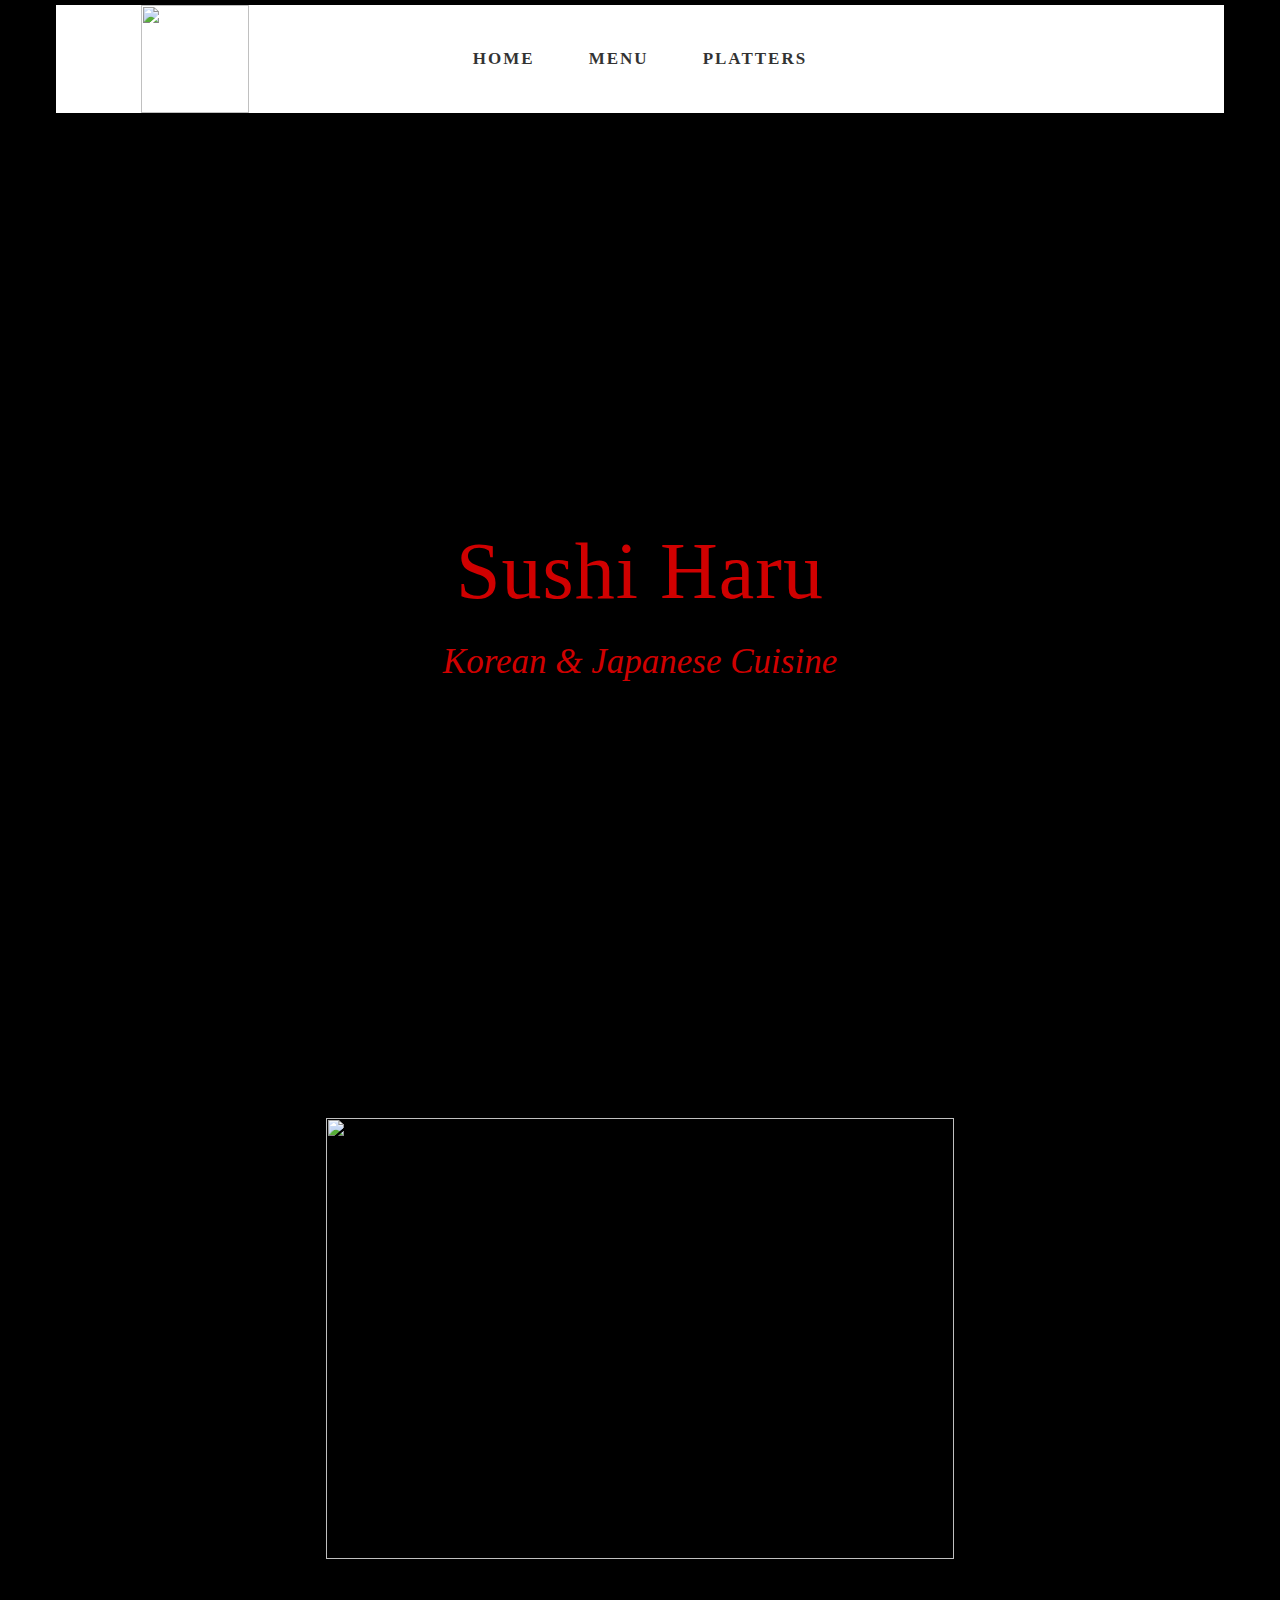
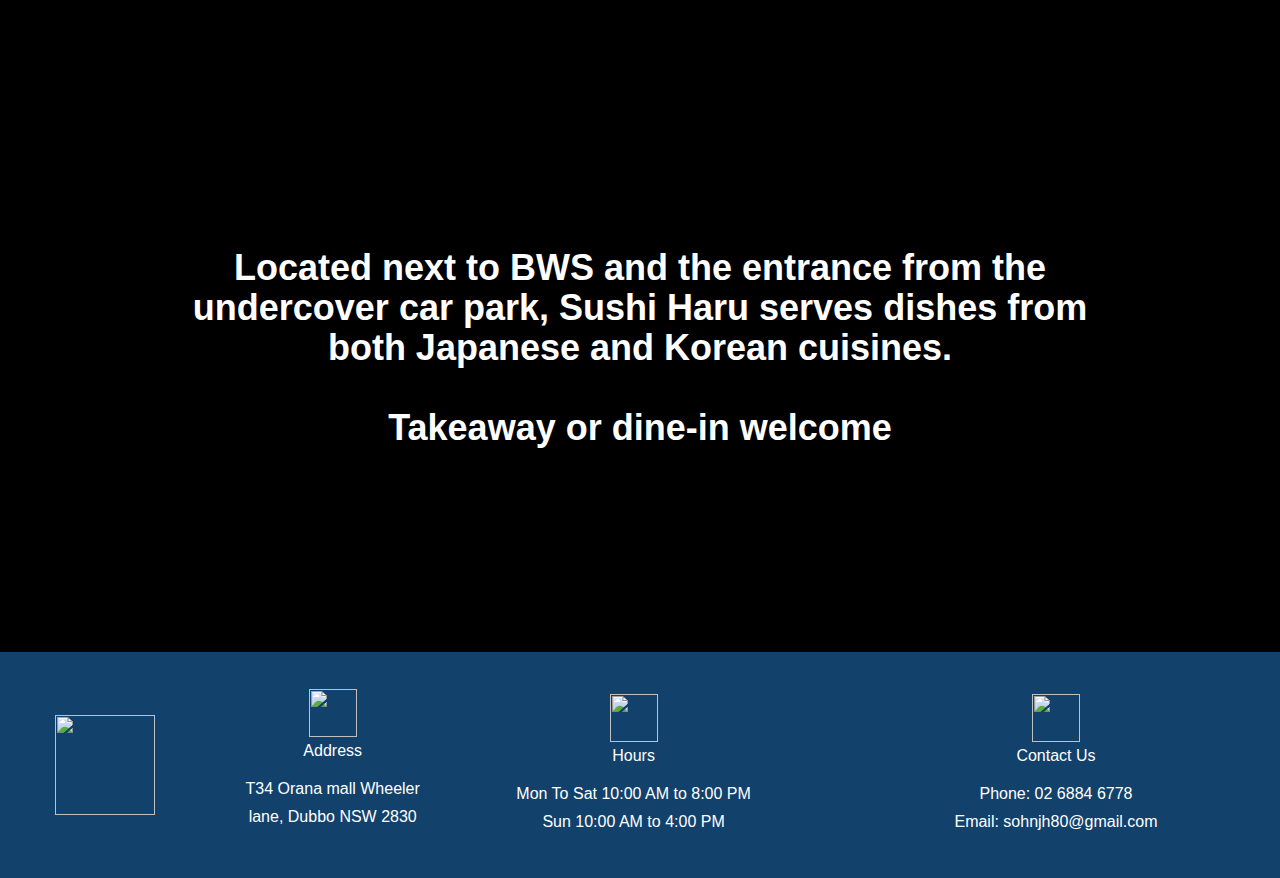
==== index.html @ 79c0506a "Initial commit" ====
<head>
    <meta charset="utf-8"/>
    <title>Sushi Haru</title>
    <link href="./style.css"
          rel="stylesheet" type="text/css"/>
</head>
<body class="body">
<div data-collapse="medium" data-animation="default" data-duration="400" data-easing="ease" data-easing2="ease"
     role="banner" class="navigation w-nav">
    <div class="navigation-wrap"><a href="/" aria-current="page" class="logo-link w-nav-brand w--current"><img
            src="https://uploads-ssl.webflow.com/63700f57ef41c943751f79d4/63700fbf9e4b6727ceb3643a_Sushi%20Haru%20Logo.png"
            width="108" alt="" class="logo-image"/></a>
        <div class="menu">
            <nav role="navigation" class="navigation-items w-nav-menu"><a href="index.html"
                                                                          class="navigation-item w-nav-link">Home</a><a
                    href="menu.html" class="navigation-item w-nav-link">menu</a><a href="menu.html"
                                                                               class="navigation-item w-nav-link">Platters</a>
            </nav>
            <div class="menu-button w-nav-button"><img
                    src="https://uploads-ssl.webflow.com/63700f57ef41c943751f79d4/63700f57ef41c91cf61f7a09_menu-icon.png"
                    width="22" alt="" class="menu-icon"/></div>
        </div>
    </div>
</div>
<div class="section cc-store-home-wrap">
    <div class="intro-header">
        <div class="intro-content cc-homepage">
            <div class="intro-text"><h1 class="heading-6">Sushi Haru</h1></div>
            <div><h1 class="heading-12">Korean &amp; Japanese Cuisine</h1></div>
        </div>
    </div>
</div>
<div class="section-6 wf-section"><img
        src="https://uploads-ssl.webflow.com/63700f57ef41c943751f79d4/63700fb84a3e3c177b96884c_241540422_716466915923528_1452165786324116561_n.jpg"
        loading="lazy"
        srcset="https://uploads-ssl.webflow.com/63700f57ef41c943751f79d4/63700fb84a3e3c177b96884c_241540422_716466915923528_1452165786324116561_n-p-500.jpg 500w, https://uploads-ssl.webflow.com/63700f57ef41c943751f79d4/63700fb84a3e3c177b96884c_241540422_716466915923528_1452165786324116561_n.jpg 960w"
        sizes="70vw" alt="" class="image-9"/></div>
<div id="what-were-about" class="container">
    <div class="motto-wrap">
        <div class="text-block-7">Located next to BWS and the entrance from the undercover car park, Sushi Haru serves
            dishes from both Japanese and Korean cuisines. <br/><br/>Takeaway or dine-in welcome
        </div>
    </div>
</div>
<section id="gallery" class="gallery wf-section"></section>
<div id="menue" class="menue">
    <div class="container-2 w-container"></div>
</div>
<div class="section-3 wf-section">
    <div class="bottom-wrap">
        <div class="_33"><a href="/" aria-current="page" class="home-link w-inline-block w--current"><img
                src="https://uploads-ssl.webflow.com/63700f57ef41c943751f79d4/63700fbf9e4b6727ceb3643a_Sushi%20Haru%20Logo.png"
                width="100" alt="" class="image-4"/></a><a href="#" class="link-block-4 w-inline-block"><img
                src="https://uploads-ssl.webflow.com/63700f57ef41c943751f79d4/63700f57ef41c974691f7a37_share-location-hand-1.png"
                loading="lazy" width="48" alt="" class="image-6"/>
            <div class="text-block-15">Address</div>
            <div class="text-block-15">T34 Orana mall Wheeler lane, Dubbo NSW 2830<br/></div>
        </a></div>
        <div class="_33 middle"><a href="#" class="link-block-3 w-inline-block"><img
                src="https://uploads-ssl.webflow.com/63700f57ef41c943751f79d4/63700f57ef41c983601f7a35_time-clock-circle-alternate.png"
                loading="lazy" width="48" alt="" class="image-5"/>
            <p class="paragraph-3">Hours<br/></p>
            <div class="text-block-11">Mon To Sat 10:00 AM to 8:00 PM</div>
            <div class="text-block-12">Sun 10:00 AM to 4:00 PM</div>
        </a></div>
        <div class="_33 far"><a href="#" class="link-block-3 w-inline-block"><img
                src="https://uploads-ssl.webflow.com/63700f57ef41c943751f79d4/63700f57ef41c9a7531f7a36_phone.png"
                loading="lazy" width="48" alt="" class="image-5"/>
            <p class="paragraph-3">Contact Us<br/></p>
            <div class="text-block-13">Phone: 02 6884 6778<br/></div>
            <div class="text-block-14">Email: sohnjh80@gmail.com</div>
        </a></div>
    </div>
</div>
<script src="https://d3e54v103j8qbb.cloudfront.net/js/jquery-3.5.1.min.dc5e7f18c8.js?site=63700f57ef41c943751f79d4"
        type="text/javascript" integrity="sha256-9/aliU8dGd2tb6OSsuzixeV4y/faTqgFtohetphbbj0="
        crossorigin="anonymous"></script>
<script src="https://uploads-ssl.webflow.com/63700f57ef41c943751f79d4/js/webflow.969e6cb1e.js"
        type="text/javascript"></script>
<!--[if lte IE 9]>
<script src="//cdnjs.cloudflare.com/ajax/libs/placeholders/3.0.2/placeholders.min.js"></script><![endif]--></body>
</html>
---- style.css ----
/* Generated on: Sat Nov 26 2022 02:34:17 GMT+0000 (Coordinated Universal Time) */
/* ==========================================================================
   normalize.css v3.0.3 | MIT License | github.com/necolas/normalize.css
   ========================================================================== */
/*! normalize.css v3.0.3 | MIT License | github.com/necolas/normalize.css */html{font-family:sans-serif;-ms-text-size-adjust:100%;-webkit-text-size-adjust:100%}body{margin:0}article,aside,details,figcaption,figure,footer,header,hgroup,main,menu,nav,section,summary{display:block}audio,canvas,progress,video{display:inline-block;vertical-align:baseline}audio:not([controls]){display:none;height:0}[hidden],template{display:none}a{background-color:transparent}a:active,a:hover{outline:0}abbr[title]{border-bottom:1px dotted}b,strong{font-weight:bold}dfn{font-style:italic}h1{font-size:2em;margin:.67em 0}mark{background:#ff0;color:#000}small{font-size:80%}sub,sup{font-size:75%;line-height:0;position:relative;vertical-align:baseline}sup{top:-0.5em}sub{bottom:-0.25em}img{border:0}svg:not(:root){overflow:hidden}figure{margin:1em 40px}hr{box-sizing:content-box;height:0}pre{overflow:auto}code,kbd,pre,samp{font-family:monospace, monospace;font-size:1em}button,input,optgroup,select,textarea{color:inherit;font:inherit;margin:0}button{overflow:visible}button,select{text-transform:none}button,html input[type="button"],input[type="reset"]{-webkit-appearance:button;cursor:pointer}button[disabled],html input[disabled]{cursor:default}button::-moz-focus-inner,input::-moz-focus-inner{border:0;padding:0}input{line-height:normal}input[type='checkbox'],input[type='radio']{box-sizing:border-box;padding:0}input[type='number']::-webkit-inner-spin-button,input[type='number']::-webkit-outer-spin-button{height:auto}input[type='search']{-webkit-appearance:none}input[type='search']::-webkit-search-cancel-button,input[type='search']::-webkit-search-decoration{-webkit-appearance:none}fieldset{border:1px solid #c0c0c0;margin:0 2px;padding:.35em .625em .75em}legend{border:0;padding:0}textarea{overflow:auto}optgroup{font-weight:bold}table{border-collapse:collapse;border-spacing:0}td,th{padding:0}

/* ==========================================================================
   Start of base Webflow CSS - If you're looking for some ultra-clean CSS, skip the boilerplate and see the unminified code below.
   ========================================================================== */
@font-face{font-family:'webflow-icons';src:url("[data-uri]") format('truetype');font-weight:normal;font-style:normal}[class^="w-icon-"],[class*=" w-icon-"]{font-family:'webflow-icons' !important;speak:none;font-style:normal;font-weight:normal;font-variant:normal;text-transform:none;line-height:1;-webkit-font-smoothing:antialiased;-moz-osx-font-smoothing:grayscale}.w-icon-slider-right:before{content:"\e600"}.w-icon-slider-left:before{content:"\e601"}.w-icon-nav-menu:before{content:"\e602"}.w-icon-arrow-down:before,.w-icon-dropdown-toggle:before{content:"\e603"}.w-icon-file-upload-remove:before{content:"\e900"}.w-icon-file-upload-icon:before{content:"\e903"}*{-webkit-box-sizing:border-box;-moz-box-sizing:border-box;box-sizing:border-box}html{height:100%}body{margin:0;min-height:100%;background-color:#fff;font-family:Arial,sans-serif;font-size:14px;line-height:20px;color:#333}img{max-width:100%;vertical-align:middle;display:inline-block}html.w-mod-touch *{background-attachment:scroll !important}.w-block{display:block}.w-inline-block{max-width:100%;display:inline-block}.w-clearfix:before,.w-clearfix:after{content:" ";display:table;grid-column-start:1;grid-row-start:1;grid-column-end:2;grid-row-end:2}.w-clearfix:after{clear:both}.w-hidden{display:none}.w-button{display:inline-block;padding:9px 15px;background-color:#3898EC;color:white;border:0;line-height:inherit;text-decoration:none;cursor:pointer;border-radius:0}input.w-button{-webkit-appearance:button}html[data-w-dynpage] [data-w-cloak]{color:transparent !important}.w-webflow-badge,.w-webflow-badge *{position:static;left:auto;top:auto;right:auto;bottom:auto;z-index:auto;display:block;visibility:visible;overflow:visible;overflow-x:visible;overflow-y:visible;box-sizing:border-box;width:auto;height:auto;max-height:none;max-width:none;min-height:0;min-width:0;margin:0;padding:0;float:none;clear:none;border:0 none transparent;border-radius:0;background:none;background-image:none;background-position:0% 0%;background-size:auto auto;background-repeat:repeat;background-origin:padding-box;background-clip:border-box;background-attachment:scroll;background-color:transparent;box-shadow:none;opacity:1;transform:none;transition:none;direction:ltr;font-family:inherit;font-weight:inherit;color:inherit;font-size:inherit;line-height:inherit;font-style:inherit;font-variant:inherit;text-align:inherit;letter-spacing:inherit;text-decoration:inherit;text-indent:0;text-transform:inherit;list-style-type:disc;text-shadow:none;font-smoothing:auto;vertical-align:baseline;cursor:inherit;white-space:inherit;word-break:normal;word-spacing:normal;word-wrap:normal}.w-webflow-badge{position:fixed !important;display:inline-block !important;visibility:visible !important;z-index:2147483647 !important;top:auto !important;right:12px !important;bottom:12px !important;left:auto !important;color:#AAADB0 !important;background-color:#fff !important;border-radius:3px !important;padding:6px 8px 6px 6px !important;font-size:12px !important;opacity:1 !important;line-height:14px !important;text-decoration:none !important;transform:none !important;margin:0 !important;width:auto !important;height:auto !important;overflow:visible !important;white-space:nowrap;box-shadow:0 0 0 1px rgba(0,0,0,0.1),0 1px 3px rgba(0,0,0,0.1);cursor:pointer}.w-webflow-badge>img{display:inline-block !important;visibility:visible !important;opacity:1 !important;vertical-align:middle !important}h1,h2,h3,h4,h5,h6{font-weight:bold;margin-bottom:10px}h1{font-size:38px;line-height:44px;margin-top:20px}h2{font-size:32px;line-height:36px;margin-top:20px}h3{font-size:24px;line-height:30px;margin-top:20px}h4{font-size:18px;line-height:24px;margin-top:10px}h5{font-size:14px;line-height:20px;margin-top:10px}h6{font-size:12px;line-height:18px;margin-top:10px}p{margin-top:0;margin-bottom:10px}blockquote{margin:0 0 10px 0;padding:10px 20px;border-left:5px solid #E2E2E2;font-size:18px;line-height:22px}figure{margin:0;margin-bottom:10px}figcaption{margin-top:5px;text-align:center}ul,ol{margin-top:0px;margin-bottom:10px;padding-left:40px}.w-list-unstyled{padding-left:0;list-style:none}.w-embed:before,.w-embed:after{content:" ";display:table;grid-column-start:1;grid-row-start:1;grid-column-end:2;grid-row-end:2}.w-embed:after{clear:both}.w-video{width:100%;position:relative;padding:0}.w-video iframe,.w-video object,.w-video embed{position:absolute;top:0;left:0;width:100%;height:100%;border:none}fieldset{padding:0;margin:0;border:0}button,[type='button'],[type='reset']{border:0;cursor:pointer;-webkit-appearance:button}.w-form{margin:0 0 15px}.w-form-done{display:none;padding:20px;text-align:center;background-color:#dddddd}.w-form-fail{display:none;margin-top:10px;padding:10px;background-color:#ffdede}label{display:block;margin-bottom:5px;font-weight:bold}.w-input,.w-select{display:block;width:100%;height:38px;padding:8px 12px;margin-bottom:10px;font-size:14px;line-height:1.42857143;color:#333333;vertical-align:middle;background-color:#ffffff;border:1px solid #cccccc}.w-input:-moz-placeholder,.w-select:-moz-placeholder{color:#999}.w-input::-moz-placeholder,.w-select::-moz-placeholder{color:#999;opacity:1}.w-input:-ms-input-placeholder,.w-select:-ms-input-placeholder{color:#999}.w-input::-webkit-input-placeholder,.w-select::-webkit-input-placeholder{color:#999}.w-input:focus,.w-select:focus{border-color:#3898EC;outline:0}.w-input[disabled],.w-select[disabled],.w-input[readonly],.w-select[readonly],fieldset[disabled] .w-input,fieldset[disabled] .w-select{cursor:not-allowed}.w-input[disabled]:not(.w-input-disabled),.w-select[disabled]:not(.w-input-disabled),.w-input[readonly],.w-select[readonly],fieldset[disabled]:not(.w-input-disabled) .w-input,fieldset[disabled]:not(.w-input-disabled) .w-select{background-color:#eeeeee}textarea.w-input,textarea.w-select{height:auto}.w-select{background-color:#f3f3f3}.w-select[multiple]{height:auto}.w-form-label{display:inline-block;cursor:pointer;font-weight:normal;margin-bottom:0px}.w-radio{display:block;margin-bottom:5px;padding-left:20px}.w-radio:before,.w-radio:after{content:" ";display:table;grid-column-start:1;grid-row-start:1;grid-column-end:2;grid-row-end:2}.w-radio:after{clear:both}.w-radio-input{margin:4px 0 0;margin-top:1px \9;line-height:normal;float:left;margin-left:-20px}.w-radio-input{margin-top:3px}.w-file-upload{display:block;margin-bottom:10px}.w-file-upload-input{width:.1px;height:.1px;opacity:0;overflow:hidden;position:absolute;z-index:-100}.w-file-upload-default,.w-file-upload-uploading,.w-file-upload-success{display:inline-block;color:#333333}.w-file-upload-error{display:block;margin-top:10px}.w-file-upload-default.w-hidden,.w-file-upload-uploading.w-hidden,.w-file-upload-error.w-hidden,.w-file-upload-success.w-hidden{display:none}.w-file-upload-uploading-btn{display:flex;font-size:14px;font-weight:normal;cursor:pointer;margin:0;padding:8px 12px;border:1px solid #cccccc;background-color:#fafafa}.w-file-upload-file{display:flex;flex-grow:1;justify-content:space-between;margin:0;padding:8px 9px 8px 11px;border:1px solid #cccccc;background-color:#fafafa}.w-file-upload-file-name{font-size:14px;font-weight:normal;display:block}.w-file-remove-link{margin-top:3px;margin-left:10px;width:auto;height:auto;padding:3px;display:block;cursor:pointer}.w-icon-file-upload-remove{margin:auto;font-size:10px}.w-file-upload-error-msg{display:inline-block;color:#ea384c;padding:2px 0}.w-file-upload-info{display:inline-block;line-height:38px;padding:0 12px}.w-file-upload-label{display:inline-block;font-size:14px;font-weight:normal;cursor:pointer;margin:0;padding:8px 12px;border:1px solid #cccccc;background-color:#fafafa}.w-icon-file-upload-icon,.w-icon-file-upload-uploading{display:inline-block;margin-right:8px;width:20px}.w-icon-file-upload-uploading{height:20px}.w-container{margin-left:auto;margin-right:auto;max-width:940px}.w-container:before,.w-container:after{content:" ";display:table;grid-column-start:1;grid-row-start:1;grid-column-end:2;grid-row-end:2}.w-container:after{clear:both}.w-container .w-row{margin-left:-10px;margin-right:-10px}.w-row:before,.w-row:after{content:" ";display:table;grid-column-start:1;grid-row-start:1;grid-column-end:2;grid-row-end:2}.w-row:after{clear:both}.w-row .w-row{margin-left:0;margin-right:0}.w-col{position:relative;float:left;width:100%;min-height:1px;padding-left:10px;padding-right:10px}.w-col .w-col{padding-left:0;padding-right:0}.w-col-1{width:8.33333333%}.w-col-2{width:16.66666667%}.w-col-3{width:25%}.w-col-4{width:33.33333333%}.w-col-5{width:41.66666667%}.w-col-6{width:50%}.w-col-7{width:58.33333333%}.w-col-8{width:66.66666667%}.w-col-9{width:75%}.w-col-10{width:83.33333333%}.w-col-11{width:91.66666667%}.w-col-12{width:100%}.w-hidden-main{display:none !important}@media screen and (max-width:991px){.w-container{max-width:728px}.w-hidden-main{display:inherit !important}.w-hidden-medium{display:none !important}.w-col-medium-1{width:8.33333333%}.w-col-medium-2{width:16.66666667%}.w-col-medium-3{width:25%}.w-col-medium-4{width:33.33333333%}.w-col-medium-5{width:41.66666667%}.w-col-medium-6{width:50%}.w-col-medium-7{width:58.33333333%}.w-col-medium-8{width:66.66666667%}.w-col-medium-9{width:75%}.w-col-medium-10{width:83.33333333%}.w-col-medium-11{width:91.66666667%}.w-col-medium-12{width:100%}.w-col-stack{width:100%;left:auto;right:auto}}@media screen and (max-width:767px){.w-hidden-main{display:inherit !important}.w-hidden-medium{display:inherit !important}.w-hidden-small{display:none !important}.w-row,.w-container .w-row{margin-left:0;margin-right:0}.w-col{width:100%;left:auto;right:auto}.w-col-small-1{width:8.33333333%}.w-col-small-2{width:16.66666667%}.w-col-small-3{width:25%}.w-col-small-4{width:33.33333333%}.w-col-small-5{width:41.66666667%}.w-col-small-6{width:50%}.w-col-small-7{width:58.33333333%}.w-col-small-8{width:66.66666667%}.w-col-small-9{width:75%}.w-col-small-10{width:83.33333333%}.w-col-small-11{width:91.66666667%}.w-col-small-12{width:100%}}@media screen and (max-width:479px){.w-container{max-width:none}.w-hidden-main{display:inherit !important}.w-hidden-medium{display:inherit !important}.w-hidden-small{display:inherit !important}.w-hidden-tiny{display:none !important}.w-col{width:100%}.w-col-tiny-1{width:8.33333333%}.w-col-tiny-2{width:16.66666667%}.w-col-tiny-3{width:25%}.w-col-tiny-4{width:33.33333333%}.w-col-tiny-5{width:41.66666667%}.w-col-tiny-6{width:50%}.w-col-tiny-7{width:58.33333333%}.w-col-tiny-8{width:66.66666667%}.w-col-tiny-9{width:75%}.w-col-tiny-10{width:83.33333333%}.w-col-tiny-11{width:91.66666667%}.w-col-tiny-12{width:100%}}.w-widget{position:relative}.w-widget-map{width:100%;height:400px}.w-widget-map label{width:auto;display:inline}.w-widget-map img{max-width:inherit}.w-widget-map .gm-style-iw{text-align:center}.w-widget-map .gm-style-iw>button{display:none !important}.w-widget-twitter{overflow:hidden}.w-widget-twitter-count-shim{display:inline-block;vertical-align:top;position:relative;width:28px;height:20px;text-align:center;background:white;border:#758696 solid 1px;border-radius:3px}.w-widget-twitter-count-shim *{pointer-events:none;-webkit-user-select:none;-moz-user-select:none;-ms-user-select:none;user-select:none}.w-widget-twitter-count-shim .w-widget-twitter-count-inner{position:relative;font-size:15px;line-height:12px;text-align:center;color:#999;font-family:serif}.w-widget-twitter-count-shim .w-widget-twitter-count-clear{position:relative;display:block}.w-widget-twitter-count-shim.w--large{width:36px;height:28px}.w-widget-twitter-count-shim.w--large .w-widget-twitter-count-inner{font-size:18px;line-height:18px}.w-widget-twitter-count-shim:not(.w--vertical){margin-left:5px;margin-right:8px}.w-widget-twitter-count-shim:not(.w--vertical).w--large{margin-left:6px}.w-widget-twitter-count-shim:not(.w--vertical):before,.w-widget-twitter-count-shim:not(.w--vertical):after{top:50%;left:0;border:solid transparent;content:' ';height:0;width:0;position:absolute;pointer-events:none}.w-widget-twitter-count-shim:not(.w--vertical):before{border-color:rgba(117,134,150,0);border-right-color:#5d6c7b;border-width:4px;margin-left:-9px;margin-top:-4px}.w-widget-twitter-count-shim:not(.w--vertical).w--large:before{border-width:5px;margin-left:-10px;margin-top:-5px}.w-widget-twitter-count-shim:not(.w--vertical):after{border-color:rgba(255,255,255,0);border-right-color:white;border-width:4px;margin-left:-8px;margin-top:-4px}.w-widget-twitter-count-shim:not(.w--vertical).w--large:after{border-width:5px;margin-left:-9px;margin-top:-5px}.w-widget-twitter-count-shim.w--vertical{width:61px;height:33px;margin-bottom:8px}.w-widget-twitter-count-shim.w--vertical:before,.w-widget-twitter-count-shim.w--vertical:after{top:100%;left:50%;border:solid transparent;content:' ';height:0;width:0;position:absolute;pointer-events:none}.w-widget-twitter-count-shim.w--vertical:before{border-color:rgba(117,134,150,0);border-top-color:#5d6c7b;border-width:5px;margin-left:-5px}.w-widget-twitter-count-shim.w--vertical:after{border-color:rgba(255,255,255,0);border-top-color:white;border-width:4px;margin-left:-4px}.w-widget-twitter-count-shim.w--vertical .w-widget-twitter-count-inner{font-size:18px;line-height:22px}.w-widget-twitter-count-shim.w--vertical.w--large{width:76px}.w-background-video{position:relative;overflow:hidden;height:500px;color:white}.w-background-video>video{background-size:cover;background-position:50% 50%;position:absolute;margin:auto;width:100%;height:100%;right:-100%;bottom:-100%;top:-100%;left:-100%;object-fit:cover;z-index:-100}.w-background-video>video::-webkit-media-controls-start-playback-button{display:none !important;-webkit-appearance:none}.w-background-video--control{position:absolute;bottom:1em;right:1em;background-color:transparent;padding:0}.w-background-video--control>[hidden]{display:none !important}.w-slider{position:relative;height:300px;text-align:center;background:#dddddd;clear:both;-webkit-tap-highlight-color:rgba(0,0,0,0);tap-highlight-color:rgba(0,0,0,0)}.w-slider-mask{position:relative;display:block;overflow:hidden;z-index:1;left:0;right:0;height:100%;white-space:nowrap}.w-slide{position:relative;display:inline-block;vertical-align:top;width:100%;height:100%;white-space:normal;text-align:left}.w-slider-nav{position:absolute;z-index:2;top:auto;right:0;bottom:0;left:0;margin:auto;padding-top:10px;height:40px;text-align:center;-webkit-tap-highlight-color:rgba(0,0,0,0);tap-highlight-color:rgba(0,0,0,0)}.w-slider-nav.w-round>div{border-radius:100%}.w-slider-nav.w-num>div{width:auto;height:auto;padding:.2em .5em;font-size:inherit;line-height:inherit}.w-slider-nav.w-shadow>div{box-shadow:0 0 3px rgba(51,51,51,0.4)}.w-slider-nav-invert{color:#fff}.w-slider-nav-invert>div{background-color:rgba(34,34,34,0.4)}.w-slider-nav-invert>div.w-active{background-color:#222}.w-slider-dot{position:relative;display:inline-block;width:1em;height:1em;background-color:rgba(255,255,255,0.4);cursor:pointer;margin:0 3px .5em;transition:background-color 100ms,color 100ms}.w-slider-dot.w-active{background-color:#fff}.w-slider-dot:focus{outline:none;box-shadow:0 0 0 2px #fff}.w-slider-dot:focus.w-active{box-shadow:none}.w-slider-arrow-left,.w-slider-arrow-right{position:absolute;width:80px;top:0;right:0;bottom:0;left:0;margin:auto;cursor:pointer;overflow:hidden;color:white;font-size:40px;-webkit-tap-highlight-color:rgba(0,0,0,0);tap-highlight-color:rgba(0,0,0,0);-webkit-user-select:none;-moz-user-select:none;-ms-user-select:none;user-select:none}.w-slider-arrow-left [class^='w-icon-'],.w-slider-arrow-right [class^='w-icon-'],.w-slider-arrow-left [class*=' w-icon-'],.w-slider-arrow-right [class*=' w-icon-']{position:absolute}.w-slider-arrow-left:focus,.w-slider-arrow-right:focus{outline:0}.w-slider-arrow-left{z-index:3;right:auto}.w-slider-arrow-right{z-index:4;left:auto}.w-icon-slider-left,.w-icon-slider-right{top:0;right:0;bottom:0;left:0;margin:auto;width:1em;height:1em}.w-slider-aria-label{border:0;clip:rect(0 0 0 0);height:1px;margin:-1px;overflow:hidden;padding:0;position:absolute;width:1px}.w-slider-force-show{display:block !important}.w-dropdown{display:inline-block;position:relative;text-align:left;margin-left:auto;margin-right:auto;z-index:900}.w-dropdown-btn,.w-dropdown-toggle,.w-dropdown-link{position:relative;vertical-align:top;text-decoration:none;color:#222222;padding:20px;text-align:left;margin-left:auto;margin-right:auto;white-space:nowrap}.w-dropdown-toggle{-webkit-user-select:none;-moz-user-select:none;-ms-user-select:none;user-select:none;display:inline-block;cursor:pointer;padding-right:40px}.w-dropdown-toggle:focus{outline:0}.w-icon-dropdown-toggle{position:absolute;top:0;right:0;bottom:0;margin:auto;margin-right:20px;width:1em;height:1em}.w-dropdown-list{position:absolute;background:#dddddd;display:none;min-width:100%}.w-dropdown-list.w--open{display:block}.w-dropdown-link{padding:10px 20px;display:block;color:#222222}.w-dropdown-link.w--current{color:#0082f3}.w-dropdown-link:focus{outline:0}@media screen and (max-width:767px){.w-nav-brand{padding-left:10px}}.w-lightbox-backdrop{color:#000;cursor:auto;font-family:serif;font-size:medium;font-style:normal;font-variant:normal;font-weight:normal;letter-spacing:normal;line-height:normal;list-style:disc;text-align:start;text-indent:0;text-shadow:none;text-transform:none;visibility:visible;white-space:normal;word-break:normal;word-spacing:normal;word-wrap:normal;position:fixed;top:0;right:0;bottom:0;left:0;color:#fff;font-family:"Helvetica Neue",Helvetica,Ubuntu,"Segoe UI",Verdana,sans-serif;font-size:17px;line-height:1.2;font-weight:300;text-align:center;background:rgba(0,0,0,0.9);z-index:2000;outline:0;opacity:0;-webkit-user-select:none;-moz-user-select:none;-ms-user-select:none;-webkit-tap-highlight-color:transparent;-webkit-transform:translate(0, 0)}.w-lightbox-backdrop,.w-lightbox-container{height:100%;overflow:auto;-webkit-overflow-scrolling:touch}.w-lightbox-content{position:relative;height:100vh;overflow:hidden}.w-lightbox-view{position:absolute;width:100vw;height:100vh;opacity:0}.w-lightbox-view:before{content:"";height:100vh}.w-lightbox-group,.w-lightbox-group .w-lightbox-view,.w-lightbox-group .w-lightbox-view:before{height:86vh}.w-lightbox-frame,.w-lightbox-view:before{display:inline-block;vertical-align:middle}.w-lightbox-figure{position:relative;margin:0}.w-lightbox-group .w-lightbox-figure{cursor:pointer}.w-lightbox-img{width:auto;height:auto;max-width:none}.w-lightbox-image{display:block;float:none;max-width:100vw;max-height:100vh}.w-lightbox-group .w-lightbox-image{max-height:86vh}.w-lightbox-caption{position:absolute;right:0;bottom:0;left:0;padding:.5em 1em;background:rgba(0,0,0,0.4);text-align:left;text-overflow:ellipsis;white-space:nowrap;overflow:hidden}.w-lightbox-embed{position:absolute;top:0;right:0;bottom:0;left:0;width:100%;height:100%}.w-lightbox-control{position:absolute;top:0;width:4em;background-size:24px;background-repeat:no-repeat;background-position:center;cursor:pointer;-webkit-transition:all .3s;transition:all .3s}.w-lightbox-left{display:none;bottom:0;left:0;background-image:url("[data-uri]")}.w-lightbox-right{display:none;right:0;bottom:0;background-image:url("[data-uri]")}.w-lightbox-close{right:0;height:2.6em;background-image:url("[data-uri]");background-size:18px}.w-lightbox-strip{position:absolute;bottom:0;left:0;right:0;padding:0 1vh;line-height:0;white-space:nowrap;overflow-x:auto;overflow-y:hidden}.w-lightbox-item{display:inline-block;width:10vh;padding:2vh 1vh;box-sizing:content-box;cursor:pointer;-webkit-transform:translate3d(0, 0, 0)}.w-lightbox-active{opacity:.3}.w-lightbox-thumbnail{position:relative;height:10vh;background:#222;overflow:hidden}.w-lightbox-thumbnail-image{position:absolute;top:0;left:0}.w-lightbox-thumbnail .w-lightbox-tall{top:50%;width:100%;-webkit-transform:translate(0, -50%);-ms-transform:translate(0, -50%);transform:translate(0, -50%)}.w-lightbox-thumbnail .w-lightbox-wide{left:50%;height:100%;-webkit-transform:translate(-50%, 0);-ms-transform:translate(-50%, 0);transform:translate(-50%, 0)}.w-lightbox-spinner{position:absolute;top:50%;left:50%;box-sizing:border-box;width:40px;height:40px;margin-top:-20px;margin-left:-20px;border:5px solid rgba(0,0,0,0.4);border-radius:50%;-webkit-animation:spin .8s infinite linear;animation:spin .8s infinite linear}.w-lightbox-spinner:after{content:"";position:absolute;top:-4px;right:-4px;bottom:-4px;left:-4px;border:3px solid transparent;border-bottom-color:#fff;border-radius:50%}.w-lightbox-hide{display:none}.w-lightbox-noscroll{overflow:hidden}@media (min-width:768px){.w-lightbox-content{height:96vh;margin-top:2vh}.w-lightbox-view,.w-lightbox-view:before{height:96vh}.w-lightbox-group,.w-lightbox-group .w-lightbox-view,.w-lightbox-group .w-lightbox-view:before{height:84vh}.w-lightbox-image{max-width:96vw;max-height:96vh}.w-lightbox-group .w-lightbox-image{max-width:82.3vw;max-height:84vh}.w-lightbox-left,.w-lightbox-right{display:block;opacity:.5}.w-lightbox-close{opacity:.8}.w-lightbox-control:hover{opacity:1}}.w-lightbox-inactive,.w-lightbox-inactive:hover{opacity:0}.w-richtext:before,.w-richtext:after{content:" ";display:table;grid-column-start:1;grid-row-start:1;grid-column-end:2;grid-row-end:2}.w-richtext:after{clear:both}.w-richtext[contenteditable="true"]:before,.w-richtext[contenteditable="true"]:after{white-space:initial}.w-richtext ol,.w-richtext ul{overflow:hidden}.w-richtext .w-richtext-figure-selected.w-richtext-figure-type-video div:after,.w-richtext .w-richtext-figure-selected[data-rt-type="video"] div:after{outline:2px solid #2895f7}.w-richtext .w-richtext-figure-selected.w-richtext-figure-type-image div,.w-richtext .w-richtext-figure-selected[data-rt-type="image"] div{outline:2px solid #2895f7}.w-richtext figure.w-richtext-figure-type-video>div:after,.w-richtext figure[data-rt-type="video"]>div:after{content:'';position:absolute;display:none;left:0;top:0;right:0;bottom:0}.w-richtext figure{position:relative;max-width:60%}.w-richtext figure>div:before{cursor:default!important}.w-richtext figure img{width:100%}.w-richtext figure figcaption.w-richtext-figcaption-placeholder{opacity:.6}.w-richtext figure div{font-size:0px;color:transparent}.w-richtext figure.w-richtext-figure-type-image,.w-richtext figure[data-rt-type="image"]{display:table}.w-richtext figure.w-richtext-figure-type-image>div,.w-richtext figure[data-rt-type="image"]>div{display:inline-block}.w-richtext figure.w-richtext-figure-type-image>figcaption,.w-richtext figure[data-rt-type="image"]>figcaption{display:table-caption;caption-side:bottom}.w-richtext figure.w-richtext-figure-type-video,.w-richtext figure[data-rt-type="video"]{width:60%;height:0}.w-richtext figure.w-richtext-figure-type-video iframe,.w-richtext figure[data-rt-type="video"] iframe{position:absolute;top:0;left:0;width:100%;height:100%}.w-richtext figure.w-richtext-figure-type-video>div,.w-richtext figure[data-rt-type="video"]>div{width:100%}.w-richtext figure.w-richtext-align-center{margin-right:auto;margin-left:auto;clear:both}.w-richtext figure.w-richtext-align-center.w-richtext-figure-type-image>div,.w-richtext figure.w-richtext-align-center[data-rt-type="image"]>div{max-width:100%}.w-richtext figure.w-richtext-align-normal{clear:both}.w-richtext figure.w-richtext-align-fullwidth{width:100%;max-width:100%;text-align:center;clear:both;display:block;margin-right:auto;margin-left:auto}.w-richtext figure.w-richtext-align-fullwidth>div{display:inline-block;padding-bottom:inherit}.w-richtext figure.w-richtext-align-fullwidth>figcaption{display:block}.w-richtext figure.w-richtext-align-floatleft{float:left;margin-right:15px;clear:none}.w-richtext figure.w-richtext-align-floatright{float:right;margin-left:15px;clear:none}.w-nav{position:relative;background:#dddddd;z-index:1000}.w-nav:before,.w-nav:after{content:" ";display:table;grid-column-start:1;grid-row-start:1;grid-column-end:2;grid-row-end:2}.w-nav:after{clear:both}.w-nav-brand{position:relative;float:left;text-decoration:none;color:#333333}.w-nav-link{position:relative;display:inline-block;vertical-align:top;text-decoration:none;color:#222222;padding:20px;text-align:left;margin-left:auto;margin-right:auto}.w-nav-link.w--current{color:#0082f3}.w-nav-menu{position:relative;float:right}[data-nav-menu-open]{display:block !important;position:absolute;top:100%;left:0;right:0;background:#C8C8C8;text-align:center;overflow:visible;min-width:200px}.w--nav-link-open{display:block;position:relative}.w-nav-overlay{position:absolute;overflow:hidden;display:none;top:100%;left:0;right:0;width:100%}.w-nav-overlay [data-nav-menu-open]{top:0}.w-nav[data-animation="over-left"] .w-nav-overlay{width:auto}.w-nav[data-animation="over-left"] .w-nav-overlay,.w-nav[data-animation="over-left"] [data-nav-menu-open]{right:auto;z-index:1;top:0}.w-nav[data-animation="over-right"] .w-nav-overlay{width:auto}.w-nav[data-animation="over-right"] .w-nav-overlay,.w-nav[data-animation="over-right"] [data-nav-menu-open]{left:auto;z-index:1;top:0}.w-nav-button{position:relative;float:right;padding:18px;font-size:24px;display:none;cursor:pointer;-webkit-tap-highlight-color:rgba(0,0,0,0);tap-highlight-color:rgba(0,0,0,0);-webkit-user-select:none;-moz-user-select:none;-ms-user-select:none;user-select:none}.w-nav-button:focus{outline:0}.w-nav-button.w--open{background-color:#C8C8C8;color:white}.w-nav[data-collapse="all"] .w-nav-menu{display:none}.w-nav[data-collapse="all"] .w-nav-button{display:block}.w--nav-dropdown-open{display:block}.w--nav-dropdown-toggle-open{display:block}.w--nav-dropdown-list-open{position:static}@media screen and (max-width:991px){.w-nav[data-collapse="medium"] .w-nav-menu{display:none}.w-nav[data-collapse="medium"] .w-nav-button{display:block}}@media screen and (max-width:767px){.w-nav[data-collapse="small"] .w-nav-menu{display:none}.w-nav[data-collapse="small"] .w-nav-button{display:block}.w-nav-brand{padding-left:10px}}@media screen and (max-width:479px){.w-nav[data-collapse="tiny"] .w-nav-menu{display:none}.w-nav[data-collapse="tiny"] .w-nav-button{display:block}}.w-tabs{position:relative}.w-tabs:before,.w-tabs:after{content:" ";display:table;grid-column-start:1;grid-row-start:1;grid-column-end:2;grid-row-end:2}.w-tabs:after{clear:both}.w-tab-menu{position:relative}.w-tab-link{position:relative;display:inline-block;vertical-align:top;text-decoration:none;padding:9px 30px;text-align:left;cursor:pointer;color:#222222;background-color:#dddddd}.w-tab-link.w--current{background-color:#C8C8C8}.w-tab-link:focus{outline:0}.w-tab-content{position:relative;display:block;overflow:hidden}.w-tab-pane{position:relative;display:none}.w--tab-active{display:block}@media screen and (max-width:479px){.w-tab-link{display:block}}.w-ix-emptyfix:after{content:""}@keyframes spin{0%{transform:rotate(0deg)}100%{transform:rotate(360deg)}}.w-dyn-empty{padding:10px;background-color:#dddddd}.w-dyn-hide{display:none !important}.w-dyn-bind-empty{display:none !important}.w-condition-invisible{display:none !important}.wf-layout-layout{display:grid !important}

/* ==========================================================================
   Start of custom Webflow CSS
   ========================================================================== */
body {
  font-family: Montserrat, sans-serif;
  color: #1a1b1f;
  font-size: 16px;
  line-height: 28px;
  font-weight: 400;
}

h1 {
  margin-top: 20px;
  margin-bottom: 15px;
  font-size: 44px;
  line-height: 62px;
  font-weight: 400;
}

h2 {
  margin-top: 10px;
  margin-bottom: 10px;
  font-size: 36px;
  line-height: 50px;
  font-weight: 400;
}

h3 {
  margin-top: 10px;
  margin-bottom: 10px;
  font-size: 30px;
  line-height: 46px;
  font-weight: 400;
}

h4 {
  margin-top: 10px;
  margin-bottom: 10px;
  font-size: 24px;
  line-height: 38px;
  font-weight: 400;
}

h5 {
  margin-top: 10px;
  margin-bottom: 10px;
  font-size: 20px;
  line-height: 34px;
  font-weight: 500;
}

h6 {
  margin-top: 10px;
  margin-bottom: 10px;
  font-size: 16px;
  line-height: 28px;
  font-weight: 500;
}

p {
  margin-bottom: 10px;
}

a {
  display: block;
  -webkit-transition: opacity 200ms ease;
  transition: opacity 200ms ease;
  color: #1a1b1f;
  text-decoration: underline;
}

a:hover {
  color: #32343a;
}

a:active {
  color: #43464d;
}

ul {
  margin-top: 20px;
  margin-bottom: 10px;
  padding-left: 40px;
  list-style-type: disc;
}

li {
  margin-bottom: 10px;
}

img {
  display: block;
}

label {
  margin-bottom: 10px;
  font-size: 12px;
  line-height: 20px;
  font-weight: 500;
  letter-spacing: 1px;
  text-transform: uppercase;
}

blockquote {
  margin-top: 25px;
  margin-bottom: 25px;
  padding: 15px 30px;
  border-left: 5px solid #e2e2e2;
  font-size: 20px;
  line-height: 34px;
}

figure {
  margin-top: 25px;
  padding-bottom: 20px;
}

figcaption {
  margin-top: 5px;
  opacity: 0.6;
  font-size: 14px;
  line-height: 26px;
  text-align: center;
}

.divider {
  height: 1px;
  background-color: #eee;
}

.styleguide-content-wrap {
  text-align: center;
}

.section {
  margin-right: auto;
  margin-bottom: 0px;
  margin-left: auto;
  border: 1px none #000;
  background-color: #fff;
  color: #000;
}

.section.cc-cta {
  padding-right: 80px;
  padding-left: 80px;
  background-color: #f4f4f4;
}

.section.cc-home-wrap {
  height: 22vh;
  min-height: 30px;
  background-color: #000;
  background-image: -webkit-gradient(linear, left top, left bottom, from(#000), to(#fff));
  background-image: linear-gradient(180deg, #000, #fff);
}

.section.cc-store-home-wrap {
  margin-right: auto;
  margin-bottom: 0px;
  margin-left: auto;
  background-color: #fff;
}

.styleguide-block {
  display: block;
  margin-top: 80px;
  margin-bottom: 80px;
  -webkit-box-orient: vertical;
  -webkit-box-direction: normal;
  -webkit-flex-direction: column;
  -ms-flex-direction: column;
  flex-direction: column;
  -webkit-box-align: center;
  -webkit-align-items: center;
  -ms-flex-align: center;
  align-items: center;
  text-align: left;
}

.container {
  width: 100%;
  max-width: 1140px;
  margin: 100px auto 0px;
}

.paragraph-tiny {
  font-size: 12px;
  line-height: 20px;
}

.paragraph-bigger {
  margin-bottom: 10px;
  opacity: 1;
  font-size: 20px;
  line-height: 34px;
  font-weight: 400;
}

.paragraph-bigger.cc-bigger-light {
  margin-top: 0px;
  margin-bottom: -15px;
  padding-top: 0px;
  opacity: 0.6;
  color: #fcfcfc;
  font-size: 17px;
  line-height: 31px;
  letter-spacing: 0px;
}

.paragraph-bigger.cc-bigger-white-light {
  display: block;
  opacity: 1;
  font-family: Vollkorn, serif;
  color: #fff;
  font-size: 25px;
  font-weight: 500;
}

.paragraph-bigger.cc-bigger-white-light:hover {
  color: #fff;
}

.button {
  margin-top: 10px;
  margin-left: 25px;
  padding: 12px 25px;
  border-radius: 0px;
  background-color: #12416b;
  -webkit-transition: background-color 400ms ease, opacity 400ms ease, color 400ms ease;
  transition: background-color 400ms ease, opacity 400ms ease, color 400ms ease;
  color: #fff;
  font-size: 12px;
  line-height: 20px;
  letter-spacing: 2px;
  text-decoration: none;
  text-transform: uppercase;
}

.button:hover {
  background-color: #307ec2;
  color: #fff;
}

.button:active {
  background-color: #43464d;
}

.button.cc-jumbo-button {
  padding: 16px 35px;
  font-size: 14px;
  line-height: 26px;
}

.button.cc-jumbo-button.cc-jumbo-white {
  width: 192px;
  border-radius: 20px;
  background-color: #fff;
  color: #000;
  font-size: 14px;
  line-height: 28px;
}

.button.cc-jumbo-button.cc-jumbo-white:hover {
  background-color: #12416b;
  color: transparent;
}

.button.cc-jumbo-button.cc-jumbo-white:active {
  background-color: #e1e1e1;
}

.button.cc-contact-us {
  position: relative;
  z-index: 5;
  margin-top: 0px;
  margin-right: 12px;
  margin-left: 0px;
  border-radius: 20px;
  color: #fff;
  text-transform: none;
}

.button.cc-white-button {
  padding: 16px 35px;
  background-color: #fff;
  color: #202020;
  font-size: 14px;
  line-height: 26px;
}

.button.cc-white-button:hover {
  background-color: hsla(0, 0%, 100%, 0.8);
}

.button.cc-white-button:active {
  background-color: hsla(0, 0%, 100%, 0.9);
}

.label {
  margin-bottom: 10px;
  font-size: 12px;
  line-height: 20px;
  font-weight: 500;
  letter-spacing: 1px;
  text-transform: uppercase;
}

.label.cc-styleguide-label {
  margin-bottom: 25px;
}

.label.cc-light {
  margin-bottom: 20px;
  margin-left: 2px;
  opacity: 0.6;
  font-size: 16px;
  font-weight: 500;
}

.label.cc-blog-date {
  margin-top: 20px;
  opacity: 0.6;
}

.heading-jumbo-tiny {
  margin-top: 10px;
  margin-bottom: 10px;
  font-size: 18px;
  line-height: 32px;
  font-weight: 500;
  text-transform: uppercase;
}

.rich-text {
  width: 70%;
  margin-right: auto;
  margin-bottom: 100px;
  margin-left: auto;
}

.rich-text p {
  margin-top: 15px;
  margin-bottom: 25px;
  opacity: 0.6;
}

.paragraph-light {
  margin-bottom: 43px;
  opacity: 0.6;
  color: #000;
  font-size: 19px;
}

.heading-jumbo {
  position: static;
  display: -webkit-box;
  display: -webkit-flex;
  display: -ms-flexbox;
  display: flex;
  width: 670px;
  margin-top: 10px;
  margin-bottom: 10px;
  margin-left: 0px;
  padding-left: 0px;
  -webkit-box-orient: vertical;
  -webkit-box-direction: normal;
  -webkit-flex-direction: column;
  -ms-flex-direction: column;
  flex-direction: column;
  -webkit-box-pack: center;
  -webkit-justify-content: center;
  -ms-flex-pack: center;
  justify-content: center;
  -webkit-box-align: start;
  -webkit-align-items: flex-start;
  -ms-flex-align: start;
  align-items: flex-start;
  direction: ltr;
  font-family: Merriweather, serif;
  color: #fff;
  font-size: 74px;
  line-height: 115px;
  font-style: italic;
  font-weight: 700;
  text-align: center;
  letter-spacing: 1px;
  text-decoration: none;
  text-indent: 0px;
  text-transform: capitalize;
  -o-object-fit: fill;
  object-fit: fill;
}

.heading-jumbo.cc-white-heading-jumbo {
  color: #fff;
}

.heading-jumbo-small {
  margin-top: 18px;
  margin-bottom: 0px;
  padding-top: 0px;
  padding-bottom: 0px;
  font-family: Merriweather, serif;
  color: #fff;
  font-size: 38px;
  line-height: 50px;
  font-weight: 500;
  letter-spacing: 1px;
  text-transform: none;
}

.styleguide-button-wrap {
  margin-top: 10px;
  margin-bottom: 10px;
}

.styleguide-header-wrap {
  display: -webkit-box;
  display: -webkit-flex;
  display: -ms-flexbox;
  display: flex;
  height: 460px;
  padding: 30px;
  -webkit-box-orient: vertical;
  -webkit-box-direction: normal;
  -webkit-flex-direction: column;
  -ms-flex-direction: column;
  flex-direction: column;
  -webkit-box-pack: center;
  -webkit-justify-content: center;
  -ms-flex-pack: center;
  justify-content: center;
  -webkit-box-align: center;
  -webkit-align-items: center;
  -ms-flex-align: center;
  align-items: center;
  background-color: #1a1b1f;
  color: #fff;
  text-align: center;
}

.paragraph-small {
  font-size: 14px;
  line-height: 26px;
}

.logo-link {
  z-index: 1;
}

.logo-link:hover {
  opacity: 0.8;
}

.logo-link:active {
  opacity: 0.7;
}

.menu {
  position: absolute;
  left: 0%;
  top: 0%;
  right: 0%;
  bottom: 0%;
  z-index: 0;
  display: -webkit-box;
  display: -webkit-flex;
  display: -ms-flexbox;
  display: flex;
  margin-right: 0px;
  margin-left: 0px;
  padding-right: 0px;
  padding-left: 0px;
  -webkit-box-pack: center;
  -webkit-justify-content: center;
  -ms-flex-pack: center;
  justify-content: center;
  -webkit-box-align: center;
  -webkit-align-items: center;
  -ms-flex-align: center;
  align-items: center;
  background-color: #fff;
  color: #fff;
}

.navigation-wrap {
  position: relative;
  display: -webkit-box;
  display: -webkit-flex;
  display: -ms-flexbox;
  display: flex;
  -webkit-box-pack: justify;
  -webkit-justify-content: space-between;
  -ms-flex-pack: justify;
  justify-content: space-between;
  -webkit-box-align: center;
  -webkit-align-items: center;
  -ms-flex-align: center;
  align-items: center;
  -webkit-box-flex: 1;
  -webkit-flex: 1;
  -ms-flex: 1;
  flex: 1;
}

.navigation {
  position: static;
  left: 0%;
  top: 0%;
  right: 0%;
  bottom: auto;
  display: -webkit-box;
  display: -webkit-flex;
  display: -ms-flexbox;
  display: flex;
  padding: 5px 56px;
  -webkit-box-align: center;
  -webkit-align-items: center;
  -ms-flex-align: center;
  align-items: center;
  border: 1px none #000;
  background-color: transparent;
}

.navigation-item {
  padding: 20px 27px;
  opacity: 0.8;
  -webkit-transition: none 0ms ease;
  transition: none 0ms ease;
  font-family: Merriweather, serif;
  color: #000;
  font-size: 17px;
  line-height: 20px;
  font-weight: 700;
  letter-spacing: 2px;
  text-transform: uppercase;
}

.navigation-item:hover {
  opacity: 1;
}

.navigation-item:active {
  opacity: 1;
  color: #fff;
}

.navigation-item.w--current {
  opacity: 1;
  color: #1a1b1f;
  font-weight: 600;
}

.navigation-item.w--current:hover {
  opacity: 0.8;
  color: #32343a;
}

.navigation-item.w--current:active {
  opacity: 0.7;
  color: #32343a;
}

.logo-image {
  display: block;
  margin-right: auto;
  margin-left: 85px;
  padding-right: 0px;
  padding-left: 0px;
  font-size: 16px;
}

.navigation-items {
  display: -webkit-box;
  display: -webkit-flex;
  display: -ms-flexbox;
  display: flex;
  -webkit-box-pack: center;
  -webkit-justify-content: center;
  -ms-flex-pack: center;
  justify-content: center;
  -webkit-box-align: center;
  -webkit-align-items: center;
  -ms-flex-align: center;
  align-items: center;
  -webkit-box-flex: 0;
  -webkit-flex: 0 0 auto;
  -ms-flex: 0 0 auto;
  flex: 0 0 auto;
}

.footer-wrap {
  display: -webkit-box;
  display: -webkit-flex;
  display: -ms-flexbox;
  display: flex;
  padding-top: 70px;
  padding-bottom: 70px;
  -webkit-box-pack: center;
  -webkit-justify-content: center;
  -ms-flex-pack: center;
  justify-content: center;
  -webkit-box-align: center;
  -webkit-align-items: center;
  -ms-flex-align: center;
  align-items: center;
}

.webflow-link {
  display: -webkit-box;
  display: -webkit-flex;
  display: -ms-flexbox;
  display: flex;
  -webkit-box-align: center;
  -webkit-align-items: center;
  -ms-flex-align: center;
  align-items: center;
  opacity: 0.5;
  -webkit-transition: opacity 400ms ease;
  transition: opacity 400ms ease;
  text-decoration: none;
}

.webflow-link:hover {
  opacity: 1;
}

.webflow-link:active {
  opacity: 0.8;
}

.webflow-logo-tiny {
  margin-top: -2px;
  margin-right: 8px;
}

.cta-text {
  width: 70%;
  margin-right: auto;
  margin-bottom: 35px;
  margin-left: auto;
}

.cta-wrap {
  display: -webkit-box;
  display: -webkit-flex;
  display: -ms-flexbox;
  display: flex;
  margin-top: -66px;
  margin-bottom: 30px;
  padding-top: 0px;
  padding-bottom: 0px;
  -webkit-box-pack: center;
  -webkit-justify-content: center;
  -ms-flex-pack: center;
  justify-content: center;
  text-align: center;
}

.intro-header {
  display: -webkit-box;
  display: -webkit-flex;
  display: -ms-flexbox;
  display: flex;
  width: auto;
  height: 100%;
  margin-bottom: 100px;
  margin-left: 0px;
  -webkit-box-pack: center;
  -webkit-justify-content: center;
  -ms-flex-pack: center;
  justify-content: center;
  -webkit-flex-wrap: nowrap;
  -ms-flex-wrap: nowrap;
  flex-wrap: nowrap;
  -webkit-box-align: center;
  -webkit-align-items: center;
  -ms-flex-align: center;
  align-items: center;
  border: 1px none #000;
  background-color: #000;
  color: #fff;
}

.intro-header.cc-subpage {
  display: block;
  width: auto;
  height: auto;
  margin-bottom: auto;
  background-color: #000;
  background-image: url("https://uploads-ssl.webflow.com/63700f57ef41c943751f79d4/63700f57ef41c9fbf51f7a1a_ben-tatlow-G4DjX7LDeBs-unsplash.jpg");
  background-position: 50% 50%;
  background-size: cover;
  color: #fff;
  text-align: left;
}

.intro-header.bgc {
  background-color: #606060;
}

.intro-content {
  width: auto;
  max-width: 1140px;
  text-align: center;
}

.intro-content.cc-homepage {
  width: 1000px;
  max-width: none;
  margin-top: 64px;
  margin-bottom: 0px;
  font-family: Merriweather, serif;
  color: #d00000;
}

.intro-content.cc-homepage:hover {
  color: #fff;
}

.motto-wrap {
  width: 80%;
  margin-right: auto;
  margin-bottom: 85px;
  margin-left: auto;
  text-align: center;
}

.about-story-wrap {
  width: 80%;
  margin: 80px auto;
  text-align: center;
}

.our-services-grid {
  margin-bottom: 120px;
  grid-column-gap: 80px;
  grid-row-gap: 60px;
  -ms-grid-rows: auto 60px auto;
  grid-template-areas: ". . ."
    ". . .";
  -ms-grid-columns: 1fr 80px 1fr 80px 1fr;
  grid-template-columns: 1fr 1fr 1fr;
}

.section-heading-wrap {
  margin-top: 80px;
  margin-bottom: 80px;
  text-align: center;
}

.service-icon {
  margin-bottom: 30px;
}

.status-message {
  padding: 9px 30px;
  background-color: #202020;
  color: #fff;
  font-size: 14px;
  line-height: 26px;
  text-align: center;
}

.status-message.cc-success-message {
  background-color: #12b878;
}

.status-message.cc-error-message {
  background-color: #db4b68;
}

.status-message.cc-no-data {
  display: block;
  width: 70%;
  margin: 100px auto;
}

.contact-form-wrap {
  padding: 45px 50px 50px;
  border-style: solid;
  border-width: 1px;
  border-color: #eee;
}

.contact-form-grid {
  margin-top: 100px;
  margin-bottom: 100px;
  -webkit-box-align: start;
  -webkit-align-items: start;
  -ms-flex-align: start;
  align-items: start;
  grid-column-gap: 80px;
  grid-row-gap: 30px;
  grid-template-areas: ". .";
  -ms-grid-columns: 2.5fr 80px 1fr;
  grid-template-columns: 2.5fr 1fr;
  -ms-grid-rows: auto;
  grid-template-rows: auto;
}

.details-wrap {
  margin-bottom: 30px;
}

.get-in-touch-form {
  display: -webkit-box;
  display: -webkit-flex;
  display: -ms-flexbox;
  display: flex;
  -webkit-box-orient: vertical;
  -webkit-box-direction: normal;
  -webkit-flex-direction: column;
  -ms-flex-direction: column;
  flex-direction: column;
}

.text-field {
  margin-bottom: 18px;
  padding: 21px 20px;
  border: 1px solid #e4e4e4;
  border-radius: 0px;
  -webkit-transition: border-color 400ms ease;
  transition: border-color 400ms ease;
  font-size: 14px;
  line-height: 26px;
}

.text-field:hover {
  border-color: #e3e6eb;
}

.text-field:active {
  border-color: #43464d;
}

.text-field:focus {
  border-color: #43464d;
}

.text-field::-webkit-input-placeholder {
  color: rgba(50, 52, 58, 0.4);
}

.text-field:-ms-input-placeholder {
  color: rgba(50, 52, 58, 0.4);
}

.text-field::-ms-input-placeholder {
  color: rgba(50, 52, 58, 0.4);
}

.text-field::placeholder {
  color: rgba(50, 52, 58, 0.4);
}

.text-field.cc-contact-field {
  margin-bottom: 25px;
}

.text-field.cc-textarea {
  height: 200px;
  padding-top: 12px;
}

.contact-form {
  display: -webkit-box;
  display: -webkit-flex;
  display: -ms-flexbox;
  display: flex;
  width: 100%;
  margin-right: auto;
  margin-bottom: 0px;
  margin-left: auto;
  -webkit-box-orient: vertical;
  -webkit-box-direction: normal;
  -webkit-flex-direction: column;
  -ms-flex-direction: column;
  flex-direction: column;
  -webkit-box-align: stretch;
  -webkit-align-items: stretch;
  -ms-flex-align: stretch;
  align-items: stretch;
}

.contact-form-heading-wrap {
  margin-bottom: 40px;
}

.contact-heading {
  margin-top: 0px;
  margin-bottom: 15px;
  font-weight: 400;
}

.map {
  height: 460px;
  margin-bottom: 100px;
  line-height: 20px;
}

.contact-team-name-wrap {
  margin-bottom: 30px;
}

.our-contacts {
  margin-bottom: 120px;
  grid-column-gap: 80px;
  grid-row-gap: 60px;
  grid-template-areas: ". . .";
  -ms-grid-columns: 1fr 80px 1fr 80px 1fr;
  grid-template-columns: 1fr 1fr 1fr;
  -ms-grid-rows: auto;
  grid-template-rows: auto;
  text-align: center;
}

.contact-team-details-wrap {
  margin-top: 30px;
}

.contact-team-pic {
  height: 150px;
  margin-bottom: 30px;
  background-color: #f4f4f4;
}

.team-pic {
  width: 100%;
  height: 420px;
  margin-bottom: 40px;
  background-color: #f4f4f4;
}

.team-members {
  margin-bottom: 60px;
  grid-column-gap: 30px;
  grid-row-gap: 30px;
  -ms-grid-rows: auto 30px auto;
  grid-template-areas: ". . ."
    ". . .";
  -ms-grid-columns: 1fr 30px 1fr 30px 1fr;
  grid-template-columns: 1fr 1fr 1fr;
}

.team-member-title-wrap {
  display: -webkit-box;
  display: -webkit-flex;
  display: -ms-flexbox;
  display: flex;
  width: 100%;
  margin-bottom: 60px;
  -webkit-box-orient: vertical;
  -webkit-box-direction: normal;
  -webkit-flex-direction: column;
  -ms-flex-direction: column;
  flex-direction: column;
  -webkit-box-pack: center;
  -webkit-justify-content: center;
  -ms-flex-pack: center;
  justify-content: center;
  -webkit-box-align: center;
  -webkit-align-items: center;
  -ms-flex-align: center;
  align-items: center;
}

.team-member-name {
  margin-bottom: 5px;
  opacity: 1;
  font-size: 20px;
  line-height: 34px;
  font-weight: 400;
}

.projects-grid {
  margin-bottom: 60px;
  grid-column-gap: 30px;
  grid-row-gap: 30px;
  grid-template-areas: "."
    "."
    ".";
  -ms-grid-columns: 1fr;
  grid-template-columns: 1fr;
  -ms-grid-rows: auto 30px auto 30px auto;
  grid-template-rows: auto auto auto;
}

.project-name-wrap {
  display: -webkit-box;
  display: -webkit-flex;
  display: -ms-flexbox;
  display: flex;
  width: 100%;
  margin-bottom: 60px;
  -webkit-box-orient: vertical;
  -webkit-box-direction: normal;
  -webkit-flex-direction: column;
  -ms-flex-direction: column;
  flex-direction: column;
  -webkit-box-pack: center;
  -webkit-justify-content: center;
  -ms-flex-pack: center;
  justify-content: center;
  -webkit-box-align: center;
  -webkit-align-items: center;
  -ms-flex-align: center;
  align-items: center;
  text-align: center;
}

.project-name-link {
  margin-bottom: 5px;
  font-size: 20px;
  line-height: 34px;
  font-weight: 400;
  text-decoration: none;
}

.project-name-link:hover {
  opacity: 0.8;
}

.project-name-link:active {
  opacity: 0.7;
}

.project-cover-link {
  margin-bottom: 40px;
}

.project-cover-link:hover {
  opacity: 0.8;
}

.project-cover-link:active {
  opacity: 0.7;
}

.project-overview-header {
  display: -webkit-box;
  display: -webkit-flex;
  display: -ms-flexbox;
  display: flex;
  height: 620px;
  margin-bottom: 100px;
  -webkit-box-pack: center;
  -webkit-justify-content: center;
  -ms-flex-pack: center;
  justify-content: center;
  -webkit-box-align: center;
  -webkit-align-items: center;
  -ms-flex-align: center;
  align-items: center;
  background-color: #f4f4f4;
  background-image: url("https://uploads-ssl.webflow.com/63700f57ef41c943751f79d4/63700f57ef41c92e911f7a03_portfolio%201%20-%20wide.svg");
  background-position: 50% 50%;
  background-size: cover;
  color: #fff;
}

.project-overview-header.cc-project-2-header {
  background-image: url("https://uploads-ssl.webflow.com/63700f57ef41c943751f79d4/63700f57ef41c960f11f7a05_portfolio%202%20-%20wide.svg");
  background-position: 50% 50%;
}

.project-details-grid {
  margin-top: 100px;
  margin-bottom: 100px;
  -webkit-box-align: start;
  -webkit-align-items: start;
  -ms-flex-align: start;
  align-items: start;
  grid-column-gap: 80px;
  grid-row-gap: 30px;
  grid-template-areas: ". .";
  -ms-grid-columns: 1fr 80px 2fr;
  grid-template-columns: 1fr 2fr;
  -ms-grid-rows: auto;
  grid-template-rows: auto;
}

.project-pics {
  margin-bottom: 120px;
}

.detail-image {
  width: 100%;
  margin-bottom: 30px;
}

.blog-detail-header-wrap {
  width: 70%;
  margin: 60px auto;
}

.detail-header-image {
  display: block;
  width: 100%;
  height: 620px;
  margin-bottom: 60px;
  background-image: url("https://d3e54v103j8qbb.cloudfront.net/img/background-image.svg");
  background-position: 0px 0px;
  background-size: cover;
}

.detail-header-image.w--current {
  margin-bottom: 60px;
}

.blog-list-wrap {
  margin-bottom: 100px;
}

.blog-item {
  display: block;
  margin-right: auto;
  margin-bottom: 80px;
  margin-left: auto;
  -webkit-box-orient: vertical;
  -webkit-box-direction: normal;
  -webkit-flex-direction: column;
  -ms-flex-direction: column;
  flex-direction: column;
  -webkit-box-pack: center;
  -webkit-justify-content: center;
  -ms-flex-pack: center;
  justify-content: center;
  text-align: center;
}

.blog-preview-image {
  display: block;
  width: 100%;
  height: 620px;
  margin-bottom: 45px;
  background-image: url("https://d3e54v103j8qbb.cloudfront.net/img/background-image.svg");
  background-position: 0px 0px;
  background-size: cover;
  -webkit-transition: opacity 600ms ease;
  transition: opacity 600ms ease;
}

.blog-preview-image:hover {
  opacity: 0.8;
}

.blog-preview-image:active {
  opacity: 0.7;
}

.blog-summary-wrap {
  width: 70%;
  margin-right: auto;
  margin-bottom: 20px;
  margin-left: auto;
  text-align: left;
}

.blog-heading-link {
  margin-bottom: 10px;
  font-size: 30px;
  line-height: 46px;
  font-weight: 400;
  text-decoration: none;
}

.blog-heading-link:hover {
  opacity: 0.8;
}

.blog-heading-link:active {
  opacity: 0.7;
}

.contact-email-link {
  margin-bottom: 5px;
  opacity: 0.6;
}

.contact-email-link:hover {
  opacity: 1;
}

.contact-email-link:active {
  opacity: 0.8;
}

.protected-form {
  display: -webkit-box;
  display: -webkit-flex;
  display: -ms-flexbox;
  display: flex;
  -webkit-box-orient: vertical;
  -webkit-box-direction: normal;
  -webkit-flex-direction: column;
  -ms-flex-direction: column;
  flex-direction: column;
}

.protected-wrap {
  display: -webkit-box;
  display: -webkit-flex;
  display: -ms-flexbox;
  display: flex;
  padding-top: 90px;
  padding-bottom: 100px;
  -webkit-box-pack: center;
  -webkit-justify-content: center;
  -ms-flex-pack: center;
  justify-content: center;
}

.protected-heading {
  margin-bottom: 30px;
}

.utility-page-wrap {
  display: -webkit-box;
  display: -webkit-flex;
  display: -ms-flexbox;
  display: flex;
  width: 100vw;
  height: 100vh;
  max-height: 100%;
  max-width: 100%;
  padding: 30px;
  -webkit-box-pack: center;
  -webkit-justify-content: center;
  -ms-flex-pack: center;
  justify-content: center;
  -webkit-box-align: center;
  -webkit-align-items: center;
  -ms-flex-align: center;
  align-items: center;
  color: #fff;
  text-align: center;
}

._404-wrap {
  display: -webkit-box;
  display: -webkit-flex;
  display: -ms-flexbox;
  display: flex;
  width: 100%;
  height: 100%;
  padding: 30px;
  -webkit-box-orient: vertical;
  -webkit-box-direction: normal;
  -webkit-flex-direction: column;
  -ms-flex-direction: column;
  flex-direction: column;
  -webkit-box-pack: center;
  -webkit-justify-content: center;
  -ms-flex-pack: center;
  justify-content: center;
  -webkit-box-align: center;
  -webkit-align-items: center;
  -ms-flex-align: center;
  align-items: center;
  background-color: #1a1b1f;
}

._404-content-wrap {
  margin-bottom: 20px;
}

.home-content-wrap {
  margin-top: 80px;
  margin-bottom: 120px;
}

.home-section-wrap {
  position: relative;
  left: auto;
  right: auto;
  margin-top: 0px;
  margin-bottom: 0px;
  margin-left: auto;
  padding: 0px 400px;
}

.section-heading {
  margin-top: 10px;
  margin-bottom: 20px;
  border: 1px none #000;
  font-family: Merriweather, serif;
  font-weight: 500;
}

.about-grid {
  display: -webkit-box;
  display: -webkit-flex;
  display: -ms-flexbox;
  display: flex;
  margin-top: 125px;
  margin-bottom: 80px;
  -webkit-box-orient: horizontal;
  -webkit-box-direction: normal;
  -webkit-flex-direction: row;
  -ms-flex-direction: row;
  flex-direction: row;
  -webkit-box-pack: center;
  -webkit-justify-content: center;
  -ms-flex-pack: center;
  justify-content: center;
  justify-items: center;
  -webkit-flex-wrap: nowrap;
  -ms-flex-wrap: nowrap;
  flex-wrap: nowrap;
  -webkit-box-align: start;
  -webkit-align-items: flex-start;
  -ms-flex-align: start;
  align-items: flex-start;
  grid-auto-flow: row;
  grid-auto-columns: 1fr;
  grid-column-gap: 80px;
  grid-row-gap: 30px;
  grid-template-areas: ". .";
  -ms-grid-columns: 1.25fr 80px 2fr;
  grid-template-columns: 1.25fr 2fr;
  -ms-grid-rows: auto;
  grid-template-rows: auto;
}

.about-grid.cc-about-2 {
  grid-template-areas: ". .";
  -ms-grid-columns: 2fr 1fr;
  grid-template-columns: 2fr 1fr;
}

.intro-text {
  width: 80%;
  margin-right: auto;
  margin-bottom: 35px;
  margin-left: auto;
}

.collection-wrap {
  display: -webkit-box;
  display: -webkit-flex;
  display: -ms-flexbox;
  display: flex;
  margin-right: -15px;
  margin-left: -15px;
  -webkit-box-pack: center;
  -webkit-justify-content: center;
  -ms-flex-pack: center;
  justify-content: center;
  -webkit-flex-wrap: wrap;
  -ms-flex-wrap: wrap;
  flex-wrap: wrap;
  -webkit-box-align: start;
  -webkit-align-items: flex-start;
  -ms-flex-align: start;
  align-items: flex-start;
  -webkit-align-content: flex-start;
  -ms-flex-line-pack: start;
  align-content: flex-start;
}

.work-heading {
  margin-top: 10px;
  margin-bottom: 20px;
  font-weight: 400;
}

.blog-heading {
  margin-bottom: 60px;
  text-align: center;
}

.blog-preview-wrap {
  width: 33.33%;
  padding-right: 45px;
  padding-bottom: 30px;
  padding-left: 15px;
}

.collection-list-wrapper {
  margin-bottom: 120px;
}

.business-article-heading {
  margin-top: 10px;
  margin-bottom: 10px;
  font-size: 24px;
  line-height: 38px;
  font-weight: 500;
  text-decoration: none;
}

.business-article-heading:hover {
  opacity: 0.8;
}

.business-article-heading:active {
  opacity: 0.7;
}

.text-block {
  margin: -16px -35px;
  padding: 0px;
  color: #12416b;
  font-size: 22px;
  line-height: 50px;
  font-weight: 700;
  letter-spacing: 1px;
  text-transform: capitalize;
}

.text-block:hover {
  color: #fff;
  font-size: 22px;
}

.text-block-2 {
  font-family: Montserrat, sans-serif;
  color: #fff;
  font-size: 15px;
  font-style: normal;
  letter-spacing: 0px;
  text-transform: lowercase;
}

.image {
  border: 1px solid #000;
}

.link-block {
  position: static;
  display: block;
  grid-auto-columns: 1fr;
  grid-column-gap: 16px;
  grid-row-gap: 16px;
  -ms-grid-columns: 1fr 1fr;
  grid-template-columns: 1fr 1fr;
  -ms-grid-rows: auto auto;
  grid-template-rows: auto auto;
  -webkit-transition: none 0ms ease;
  transition: none 0ms ease;
  text-align: center;
}

.image-2 {
  position: static;
  width: 460px;
  height: 330px;
  margin-bottom: 0px;
  padding-left: 0px;
  border: 1px solid #000;
  text-align: center;
  text-decoration: none;
  -o-object-fit: fill;
  object-fit: fill;
}

.container-2 {
  margin-top: 40px;
  margin-bottom: 20px;
  padding-right: 120px;
  padding-left: 120px;
  border: 1px none #000;
  text-align: center;
}

.menu-heading {
  text-decoration: none;
}

.link {
  text-decoration: none;
}

.text-block-3 {
  text-decoration: none;
}

.link-block-2 {
  margin-top: 22px;
  margin-bottom: 50px;
  text-decoration: none;
}

.heading {
  margin-top: 35px;
  margin-bottom: 10px;
  background-color: #fff;
  font-family: Merriweather, serif;
  color: #12416b;
  font-weight: 500;
  text-align: center;
}

.text-field-2 {
  width: 100%;
  height: 60px;
  margin: 0px;
  padding-top: 0px;
  padding-bottom: 0px;
  padding-left: 12px;
  border-radius: 5px;
  font-family: Merriweather, serif;
  font-weight: 300;
}

.text-field-3 {
  height: 60px;
  margin-bottom: 0px;
  padding-top: 0px;
  padding-bottom: 0px;
  border-radius: 5px;
  font-family: Merriweather, serif;
  font-weight: 300;
}

.text-field-4 {
  height: 60px;
  margin-bottom: 0px;
  padding-top: 0px;
  padding-bottom: 0px;
  border-radius: 5px;
  font-family: Merriweather, serif;
  font-weight: 300;
}

.text-field-5 {
  height: 40px;
  margin-bottom: 0px;
  padding-top: 0px;
  padding-bottom: 0px;
  border-radius: 5px;
  font-family: Merriweather, serif;
  line-height: 24px;
  font-weight: 300;
}

.select-field {
  height: 40px;
  padding-bottom: 8px;
  border-radius: 5px;
  background-color: #fff;
  font-family: Merriweather, serif;
  font-weight: 300;
}

.submit-button {
  width: 230px;
  height: 50px;
  margin-top: 15px;
  padding-top: 9px;
  border: 1.5px none #fff;
  border-radius: 20px;
  background-color: #12416b;
  font-family: Merriweather, serif;
  font-size: 24px;
  font-weight: 400;
  letter-spacing: 1.5px;
}

.submit-button:hover {
  background-color: #307ec2;
  -webkit-filter: brightness(116%);
  filter: brightness(116%);
}

.text-field-6 {
  height: 40px;
  margin-top: 0px;
  margin-bottom: 0px;
  padding-top: 0px;
  padding-bottom: 0px;
  border-radius: 5px;
  font-family: Merriweather, serif;
  line-height: 16px;
  font-weight: 300;
}

.textarea {
  width: 100%;
  height: auto;
  min-height: 90px;
  border-radius: 5px;
  font-family: Merriweather, serif;
  font-weight: 300;
}

.reservations {
  margin-top: 0px;
  margin-bottom: auto;
  padding-top: 0px;
  border-style: solid;
  border-width: 1px;
  border-color: rgba(0, 0, 0, 0.8);
  background-image: url("https://uploads-ssl.webflow.com/63700f57ef41c943751f79d4/63700f57ef41c9a0671f7a12_matej-drha-DB3t1QjLPZw-unsplash.jpg");
  background-position: 50% 50%;
  background-size: cover;
  letter-spacing: 0px;
}

.heading-2 {
  margin-top: 0px;
  margin-bottom: 0px;
  font-family: Merriweather, serif;
  color: #fff;
  font-size: 29px;
  font-style: italic;
  text-align: center;
}

.heading-3 {
  margin-top: 0px;
  margin-bottom: 0px;
  font-family: Merriweather, serif;
  font-size: 29px;
  font-style: italic;
  text-align: center;
}

.text-block-4 {
  margin-top: 15px;
  font-family: Merriweather, serif;
  text-align: center;
}

.text-block-5 {
  margin-top: auto;
  padding-top: 0px;
  font-family: Merriweather, serif;
  text-align: center;
}

.text-block-6 {
  margin-top: 15px;
  margin-bottom: auto;
  font-family: Merriweather, serif;
  text-align: center;
}

.heading-4 {
  margin-top: 0px;
  margin-bottom: 0px;
  border-bottom: 1px none #fff;
  font-family: Merriweather, serif;
  font-size: 29px;
  font-style: italic;
  text-align: center;
  text-decoration: none;
}

.columns {
  height: auto;
  margin-bottom: 0px;
  padding-bottom: 15px;
  background-color: #12416b;
  color: #fff;
}

.section-2 {
  margin-top: auto;
  margin-bottom: 0px;
  color: #fff;
}

.slide {
  margin-right: 0px;
  margin-left: 0px;
  padding-right: 200px;
  padding-left: 200px;
}

.slide._1 {
  position: static;
  width: auto;
  height: auto;
  margin-top: 0px;
  margin-right: 0px;
  margin-bottom: 0px;
  padding: 0px;
  border: 1px solid #000;
  background-image: url("https://uploads-ssl.webflow.com/63700f57ef41c943751f79d4/63700f57ef41c9bd721f7a15_lobster-752705.jpg");
  background-position: 50% 50%;
  background-size: cover;
}

.slide-2 {
  left: 0px;
  background-image: url("https://uploads-ssl.webflow.com/63700f57ef41c943751f79d4/63700f57ef41c9e9351f7a18_luxury-brunch-06.jpg");
  background-position: 50% 50%;
  background-size: cover;
}

.slide-3 {
  background-image: url("https://uploads-ssl.webflow.com/63700f57ef41c943751f79d4/63700f57ef41c968fd1f7a17_Pan-Seared-Scallops-Recipe-1200.jpg");
  background-position: 50% 0%;
  background-size: cover;
  background-repeat: repeat;
}

.slide-4 {
  background-image: url("https://uploads-ssl.webflow.com/63700f57ef41c943751f79d4/63700f57ef41c9b5941f7a19_grilledprawns980.jpg");
  background-position: 50% 50%;
  background-size: cover;
}

.button-2 {
  position: static;
  display: -webkit-box;
  display: -webkit-flex;
  display: -ms-flexbox;
  display: flex;
  width: 180px;
  margin-top: 25px;
  margin-right: auto;
  margin-left: auto;
  -webkit-box-orient: horizontal;
  -webkit-box-direction: normal;
  -webkit-flex-direction: row;
  -ms-flex-direction: row;
  flex-direction: row;
  -webkit-justify-content: space-around;
  -ms-flex-pack: distribute;
  justify-content: space-around;
  -webkit-flex-wrap: nowrap;
  -ms-flex-wrap: nowrap;
  flex-wrap: nowrap;
  -webkit-box-align: start;
  -webkit-align-items: flex-start;
  -ms-flex-align: start;
  align-items: flex-start;
  border: 1px solid #fff;
  border-radius: 5px;
  background-color: #12416b;
  font-family: Merriweather, serif;
  font-size: 18px;
  font-weight: 500;
  text-align: center;
  text-transform: capitalize;
}

.button-2:hover {
  -webkit-filter: brightness(124%);
  filter: brightness(124%);
  color: #fff;
}

.button-2.hme-footer-buttion {
  padding: 0px;
}

.body {
  padding-right: 0px;
  padding-left: 0px;
  background-color: #000;
  font-weight: 500;
}

.seafood-photo-slider {
  margin-right: auto;
  margin-left: auto;
  padding-right: 0px;
  padding-left: 0px;
}

.slider {
  height: 350px;
  margin-top: 0px;
  margin-right: 291px;
  margin-left: 291px;
  padding-top: 0px;
  padding-bottom: 0px;
}

.column {
  left: -22px;
  right: -50px;
  padding-right: 0px;
  padding-left: 0px;
}

.form {
  margin-top: 0px;
  padding-top: 0px;
  padding-bottom: 0px;
}

.menue {
  display: block;
  margin: 0px auto 20px;
  padding-top: 0px;
  -webkit-box-orient: vertical;
  -webkit-box-direction: reverse;
  -webkit-flex-direction: column-reverse;
  -ms-flex-direction: column-reverse;
  flex-direction: column-reverse;
  -webkit-box-pack: center;
  -webkit-justify-content: center;
  -ms-flex-pack: center;
  justify-content: center;
  -webkit-flex-wrap: wrap;
  -ms-flex-wrap: wrap;
  flex-wrap: wrap;
  -webkit-box-align: center;
  -webkit-align-items: center;
  -ms-flex-align: center;
  align-items: center;
  -webkit-align-content: center;
  -ms-flex-line-pack: center;
  align-content: center;
  grid-auto-columns: 1fr;
  -ms-grid-columns: 1fr 1fr;
  grid-template-columns: 1fr 1fr;
  -ms-grid-rows: auto auto;
  grid-template-rows: auto auto;
  text-align: center;
}

.hero {
  display: -webkit-box;
  display: -webkit-flex;
  display: -ms-flexbox;
  display: flex;
  height: 35vh;
  min-height: 300px;
  padding-top: 0px;
  padding-bottom: 0px;
  -webkit-box-pack: center;
  -webkit-justify-content: center;
  -ms-flex-pack: center;
  justify-content: center;
  -webkit-box-align: stretch;
  -webkit-align-items: stretch;
  -ms-flex-align: stretch;
  align-items: stretch;
  text-align: left;
}

.flex-container {
  display: -webkit-box;
  display: -webkit-flex;
  display: -ms-flexbox;
  display: flex;
  -webkit-box-orient: horizontal;
  -webkit-box-direction: normal;
  -webkit-flex-direction: row;
  -ms-flex-direction: row;
  flex-direction: row;
  -webkit-box-align: center;
  -webkit-align-items: center;
  -ms-flex-align: center;
  align-items: center;
  -webkit-box-flex: 1;
  -webkit-flex: 1;
  -ms-flex: 1;
  flex: 1;
}

.hero-image-mask {
  width: 100%;
  margin-left: 40px;
}

.hero-image {
  width: 100%;
  height: 100%;
  -webkit-box-flex: 0;
  -webkit-flex: 0 0.5 auto;
  -ms-flex: 0 0.5 auto;
  flex: 0 0.5 auto;
  -o-object-fit: cover;
  object-fit: cover;
  -o-object-position: 50% 50%;
  object-position: 50% 50%;
}

.heading-5 {
  margin-top: 0px;
  margin-bottom: 0px;
  padding-top: 73px;
  font-family: Merriweather, serif;
  font-style: normal;
  text-align: center;
}

.heading-6 {
  overflow: visible;
  width: auto;
  margin-top: 54px;
  font-family: 'Great Vibes', cursive;
  font-size: 80px;
  line-height: 50px;
  font-style: normal;
  font-weight: 400;
  letter-spacing: 1px;
  -o-object-fit: fill;
  object-fit: fill;
}

.text-block-7 {
  margin-bottom: 124px;
  font-family: Montserrat, sans-serif;
  color: #fff;
  font-size: 36px;
  line-height: 40px;
  font-weight: 600;
}

.column-3 {
  padding-right: 10px;
  padding-left: 10px;
}

.column-4 {
  padding-left: 10px;
}

.column-5 {
  padding-right: 10px;
  padding-left: 10px;
  text-align: center;
}

.container-3 {
  position: relative;
  left: auto;
  height: auto;
  padding-right: 0px;
  padding-left: 0px;
}

.left-arrow {
  left: auto;
  margin-left: 0px;
  background-color: transparent;
}

.gallery {
  padding-top: 0px;
  padding-bottom: 0px;
}

.centered-container {
  position: relative;
  left: auto;
  top: auto;
  display: block;
  margin-top: auto;
  margin-bottom: 0px;
  padding-right: 0px;
  padding-left: 0px;
  -webkit-box-orient: horizontal;
  -webkit-box-direction: normal;
  -webkit-flex-direction: row;
  -ms-flex-direction: row;
  flex-direction: row;
  -webkit-box-pack: center;
  -webkit-justify-content: center;
  -ms-flex-pack: center;
  justify-content: center;
  -webkit-box-align: end;
  -webkit-align-items: flex-end;
  -ms-flex-align: end;
  align-items: flex-end;
  -webkit-box-flex: 1;
  -webkit-flex: 1;
  -ms-flex: 1;
  flex: 1;
  text-align: center;
}

.gallery-grid-container {
  display: -webkit-box;
  display: -webkit-flex;
  display: -ms-flexbox;
  display: flex;
  margin-top: auto;
  margin-left: auto;
  padding-right: 172px;
  padding-left: 172px;
  -webkit-justify-content: space-around;
  -ms-flex-pack: distribute;
  justify-content: space-around;
  justify-items: baseline;
  -webkit-flex-wrap: wrap;
  -ms-flex-wrap: wrap;
  flex-wrap: wrap;
  -webkit-box-align: stretch;
  -webkit-align-items: stretch;
  -ms-flex-align: stretch;
  align-items: stretch;
  -webkit-align-content: start;
  -ms-flex-line-pack: start;
  align-content: start;
  align-self: center;
  grid-auto-columns: 1fr;
  grid-column-gap: 20px;
  grid-row-gap: 20px;
  grid-template-areas: ".";
  -ms-grid-columns: 1fr 20px 1fr 20px 1fr 20px 1fr;
  grid-template-columns: 1fr 1fr 1fr 1fr;
  -ms-grid-rows: auto 20px auto;
  grid-template-rows: auto auto;
}

.gallery-lightbox {
  position: relative;
  overflow: hidden;
}

.gallery-thumbnail {
  width: 100%;
  height: 100%;
  text-align: left;
  -o-object-fit: cover;
  object-fit: cover;
  -o-object-position: 50% 50%;
  object-position: 50% 50%;
}

.grid {
  display: -webkit-box;
  display: -webkit-flex;
  display: -ms-flexbox;
  display: flex;
  width: 100%;
  margin-left: 0px;
  -webkit-box-orient: horizontal;
  -webkit-box-direction: normal;
  -webkit-flex-direction: row;
  -ms-flex-direction: row;
  flex-direction: row;
  -webkit-box-pack: justify;
  -webkit-justify-content: space-between;
  -ms-flex-pack: justify;
  justify-content: space-between;
  -webkit-box-align: center;
  -webkit-align-items: center;
  -ms-flex-align: center;
  align-items: center;
  grid-auto-flow: row;
  grid-auto-columns: 1.25fr;
  grid-column-gap: 0px;
  grid-row-gap: 1px;
  grid-template-areas: ".";
  -ms-grid-columns: 17.5fr 0px 1fr;
  grid-template-columns: 17.5fr 1fr;
  -ms-grid-rows: auto;
  grid-template-rows: auto;
}

.body-2 {
  font-family: Merriweather, serif;
  font-weight: 400;
}

.heading-7 {
  display: -webkit-box;
  display: -webkit-flex;
  display: -ms-flexbox;
  display: flex;
  margin-top: 0px;
  padding-top: 65px;
  -webkit-box-orient: vertical;
  -webkit-box-direction: normal;
  -webkit-flex-direction: column;
  -ms-flex-direction: column;
  flex-direction: column;
  -webkit-box-pack: start;
  -webkit-justify-content: flex-start;
  -ms-flex-pack: start;
  justify-content: flex-start;
  -webkit-box-align: center;
  -webkit-align-items: center;
  -ms-flex-align: center;
  align-items: center;
  font-family: Merriweather, serif;
  color: #fff;
  font-weight: 400;
  text-align: center;
}

.menu-body {
  display: block;
  height: auto;
  min-height: auto;
  margin-right: 75px;
  margin-left: 75px;
  -webkit-box-orient: vertical;
  -webkit-box-direction: normal;
  -webkit-flex-direction: column;
  -ms-flex-direction: column;
  flex-direction: column;
  -webkit-box-pack: center;
  -webkit-justify-content: center;
  -ms-flex-pack: center;
  justify-content: center;
  -webkit-box-align: center;
  -webkit-align-items: center;
  -ms-flex-align: center;
  align-items: center;
}

.grid-2 {
  padding: 32px 56px;
  -webkit-box-pack: start;
  -webkit-justify-content: start;
  -ms-flex-pack: start;
  justify-content: start;
  justify-items: start;
  -webkit-box-align: start;
  -webkit-align-items: start;
  -ms-flex-align: start;
  align-items: start;
  -webkit-align-content: start;
  -ms-flex-line-pack: start;
  align-content: start;
  grid-column-gap: 35px;
  grid-row-gap: 28px;
  -ms-grid-columns: 1fr 1fr 1fr;
  grid-template-columns: 1fr 1fr 1fr;
  -ms-grid-rows: auto auto auto auto;
  grid-template-rows: auto auto auto auto;
}

.collection-item {
  width: 500px;
  height: 175px;
  margin: auto;
  padding: 0px;
}

.collection-list {
  display: -ms-grid;
  display: grid;
  margin: 0px auto auto;
  padding: 0px;
  -webkit-box-pack: center;
  -webkit-justify-content: center;
  -ms-flex-pack: center;
  justify-content: center;
  justify-items: end;
  -webkit-box-align: start;
  -webkit-align-items: start;
  -ms-flex-align: start;
  align-items: start;
  -webkit-align-content: end;
  -ms-flex-line-pack: end;
  align-content: end;
  grid-auto-flow: row;
  grid-auto-columns: 1fr;
  grid-column-gap: 16px;
  grid-row-gap: 16px;
  grid-template-areas: ".";
  -ms-grid-columns: 1fr 16px 1fr;
  grid-template-columns: 1fr 1fr;
  -ms-grid-rows: auto 16px auto;
  grid-template-rows: auto auto;
}

.heading-8 {
  display: block;
  margin-top: 28px;
  margin-bottom: 5px;
  -webkit-box-orient: vertical;
  -webkit-box-direction: normal;
  -webkit-flex-direction: column;
  -ms-flex-direction: column;
  flex-direction: column;
  -webkit-box-pack: start;
  -webkit-justify-content: flex-start;
  -ms-flex-pack: start;
  justify-content: flex-start;
  -webkit-box-align: center;
  -webkit-align-items: center;
  -ms-flex-align: center;
  align-items: center;
  grid-auto-columns: 1fr;
  grid-column-gap: 16px;
  grid-row-gap: 16px;
  -ms-grid-columns: 1fr 1fr;
  grid-template-columns: 1fr 1fr;
  -ms-grid-rows: auto auto;
  grid-template-rows: auto auto;
  font-family: Vollkorn, serif;
  color: rgba(0, 71, 133, 0.85);
  font-size: 34px;
  font-weight: 700;
  text-align: center;
}

.collection-item-2 {
  position: static;
  top: auto;
  display: block;
  margin-top: 0px;
  margin-right: 0px;
  margin-left: 0px;
  padding: 0px;
  -webkit-box-orient: vertical;
  -webkit-box-direction: normal;
  -webkit-flex-direction: column;
  -ms-flex-direction: column;
  flex-direction: column;
  -webkit-box-pack: center;
  -webkit-justify-content: center;
  -ms-flex-pack: center;
  justify-content: center;
  -webkit-flex-wrap: nowrap;
  -ms-flex-wrap: nowrap;
  flex-wrap: nowrap;
  -webkit-box-align: center;
  -webkit-align-items: center;
  -ms-flex-align: center;
  align-items: center;
  align-self: flex-start;
  -webkit-box-ordinal-group: 2;
  -webkit-order: 1;
  -ms-flex-order: 1;
  order: 1;
  -webkit-box-flex: 1;
  -webkit-flex: 1;
  -ms-flex: 1;
  flex: 1;
  grid-auto-columns: 1fr;
  -ms-grid-columns: 1fr 1fr;
  grid-template-columns: 1fr 1fr;
  -ms-grid-rows: auto auto;
  grid-template-rows: auto auto;
  text-align: center;
}

.text-block-8 {
  color: rgba(26, 27, 31, 0.8);
  text-align: center;
}

.text-block-9 {
  color: rgba(26, 27, 31, 0.8);
  text-align: center;
}

.image-3 {
  display: inline-block;
  width: 384px;
  height: 280px;
  max-height: 300px;
  -webkit-box-orient: vertical;
  -webkit-box-direction: normal;
  -webkit-flex-direction: column;
  -ms-flex-direction: column;
  flex-direction: column;
  -webkit-box-pack: start;
  -webkit-justify-content: flex-start;
  -ms-flex-pack: start;
  justify-content: flex-start;
  -webkit-flex-wrap: wrap;
  -ms-flex-wrap: wrap;
  flex-wrap: wrap;
  -webkit-box-align: baseline;
  -webkit-align-items: baseline;
  -ms-flex-align: baseline;
  align-items: baseline;
  -webkit-align-content: flex-start;
  -ms-flex-line-pack: start;
  align-content: flex-start;
  border-style: solid;
  border-width: 2px;
  border-color: #004785;
  border-radius: 5px;
  text-align: center;
}

.image-3:hover {
  border-color: #3180c4;
}

.paragraph {
  display: inline-block;
  width: 80%;
  margin-top: 10px;
  padding-right: 0px;
  padding-left: 0px;
  -webkit-box-orient: vertical;
  -webkit-box-direction: reverse;
  -webkit-flex-direction: column-reverse;
  -ms-flex-direction: column-reverse;
  flex-direction: column-reverse;
  -webkit-box-pack: center;
  -webkit-justify-content: center;
  -ms-flex-pack: center;
  justify-content: center;
  -webkit-box-align: center;
  -webkit-align-items: center;
  -ms-flex-align: center;
  align-items: center;
  color: rgba(26, 27, 31, 0.77);
  text-align: center;
}

.cal-price-div {
  display: -webkit-box;
  display: -webkit-flex;
  display: -ms-flexbox;
  display: flex;
  width: auto;
  margin-right: auto;
  margin-left: auto;
  padding-right: 0px;
  padding-left: 0px;
  -webkit-box-orient: horizontal;
  -webkit-box-direction: normal;
  -webkit-flex-direction: row;
  -ms-flex-direction: row;
  flex-direction: row;
  -webkit-box-pack: center;
  -webkit-justify-content: center;
  -ms-flex-pack: center;
  justify-content: center;
  -webkit-flex-wrap: nowrap;
  -ms-flex-wrap: nowrap;
  flex-wrap: nowrap;
  -webkit-box-align: center;
  -webkit-align-items: center;
  -ms-flex-align: center;
  align-items: center;
  -webkit-align-content: flex-end;
  -ms-flex-line-pack: end;
  align-content: flex-end;
  text-align: left;
}

.cal {
  margin-right: 0px;
  padding-right: 0px;
  padding-left: 0px;
  color: rgba(26, 27, 31, 0.8);
}

.price {
  padding-right: 0px;
  padding-left: 29px;
  color: rgba(26, 27, 31, 0.8);
}

.collection-list-wrapper-2 {
  display: block;
  padding-right: 0px;
  padding-left: 0px;
  -webkit-box-orient: vertical;
  -webkit-box-direction: normal;
  -webkit-flex-direction: column;
  -ms-flex-direction: column;
  flex-direction: column;
  -webkit-box-pack: center;
  -webkit-justify-content: center;
  -ms-flex-pack: center;
  justify-content: center;
  -webkit-flex-wrap: nowrap;
  -ms-flex-wrap: nowrap;
  flex-wrap: nowrap;
  -webkit-box-align: center;
  -webkit-align-items: center;
  -ms-flex-align: center;
  align-items: center;
  -webkit-align-content: stretch;
  -ms-flex-line-pack: stretch;
  align-content: stretch;
  -ms-grid-row-align: center;
  align-self: center;
  -webkit-box-ordinal-group: 1;
  -webkit-order: 0;
  -ms-flex-order: 0;
  order: 0;
  -webkit-box-flex: 0;
  -webkit-flex: 0 auto;
  -ms-flex: 0 auto;
  flex: 0 auto;
  grid-auto-columns: 1fr;
  grid-template-areas: "Area";
  -ms-grid-columns: 7fr 1fr;
  grid-template-columns: 7fr 1fr;
  -ms-grid-rows: auto auto;
  grid-template-rows: auto auto;
}

.who-we-are {
  display: block;
  width: 50%;
}

.div-block {
  margin-left: -143px;
  padding-right: 476px;
  text-align: left;
}

.paragraph-2 {
  margin-right: 0px;
  margin-left: auto;
  padding-right: 91px;
  padding-left: 25px;
  font-family: Merriweather, serif;
}

.div-block-2 {
  display: block;
  width: 100%;
  height: 65px;
  max-width: 1200px;
  -webkit-align-self: auto;
  -ms-flex-item-align: auto;
  -ms-grid-row-align: auto;
  align-self: auto;
  -webkit-box-ordinal-group: 1;
  -webkit-order: 0;
  -ms-flex-order: 0;
  order: 0;
  -webkit-box-flex: 0;
  -webkit-flex: 0 0 auto;
  -ms-flex: 0 0 auto;
  flex: 0 0 auto;
  text-align: left;
}

.div-block-3 {
  display: -webkit-box;
  display: -webkit-flex;
  display: -ms-flexbox;
  display: flex;
  width: 100%;
  max-width: 1200px;
  -webkit-box-pack: justify;
  -webkit-justify-content: space-between;
  -ms-flex-pack: justify;
  justify-content: space-between;
}

.div-block-4 {
  display: block;
  width: 40%;
  height: 50px;
  align-self: flex-start;
  grid-auto-columns: 1fr;
  grid-column-gap: 16px;
  grid-row-gap: 16px;
  -ms-grid-columns: 1fr 1fr;
  grid-template-columns: 1fr 1fr;
  -ms-grid-rows: auto auto;
  grid-template-rows: auto auto;
}

.div-block-5 {
  width: 60%;
  height: 50px;
  -webkit-align-self: flex-start;
  -ms-flex-item-align: start;
  align-self: flex-start;
}

.slideshow {
  background-image: url("https://uploads-ssl.webflow.com/63700f57ef41c943751f79d4/63700f57ef41c99c321f7a32_anastasia-dulgier-pjUYowKKOSM-unsplash.jpg");
  background-position: 50% 50%;
  background-size: cover;
}

.slide-5 {
  border-style: solid;
  border-width: 1px;
  border-color: rgba(0, 0, 0, 0.88);
  background-image: url("https://uploads-ssl.webflow.com/63700f57ef41c943751f79d4/63700f57ef41c9b5941f7a19_grilledprawns980.jpg");
  background-position: 50% 50%;
  background-size: cover;
}

.heading-9 {
  margin-right: 212px;
  margin-left: auto;
  padding-right: 0px;
  border-bottom: 2px solid rgba(0, 0, 0, 0.88);
  font-family: Montserrat, sans-serif;
  color: rgba(26, 27, 31, 0.92);
}

.slide-6 {
  background-image: url("https://uploads-ssl.webflow.com/63700f57ef41c943751f79d4/63700f57ef41c968fd1f7a17_Pan-Seared-Scallops-Recipe-1200.jpg");
  background-position: 50% 50%;
  background-size: cover;
}

.slide-7 {
  background-image: url("https://uploads-ssl.webflow.com/63700f57ef41c943751f79d4/63700f57ef41c9e9351f7a18_luxury-brunch-06.jpg");
  background-position: 50% 50%;
  background-size: cover;
}

.section-3 {
  display: -webkit-box;
  display: -webkit-flex;
  display: -ms-flexbox;
  display: flex;
  margin-top: 0px;
  padding-top: 22px;
  padding-bottom: 22px;
  -webkit-box-pack: center;
  -webkit-justify-content: center;
  -ms-flex-pack: center;
  justify-content: center;
  -webkit-box-align: center;
  -webkit-align-items: center;
  -ms-flex-align: center;
  align-items: center;
  background-color: #12416b;
}

.bottom-wrap {
  display: -webkit-box;
  display: -webkit-flex;
  display: -ms-flexbox;
  display: flex;
  margin-top: 15px;
  margin-bottom: 15px;
  -webkit-align-self: auto;
  -ms-flex-item-align: auto;
  align-self: auto;
  -webkit-box-flex: 1;
  -webkit-flex: 1;
  -ms-flex: 1;
  flex: 1;
}

._33 {
  display: -webkit-box;
  display: -webkit-flex;
  display: -ms-flexbox;
  display: flex;
  width: 33%;
  -webkit-box-pack: start;
  -webkit-justify-content: flex-start;
  -ms-flex-pack: start;
  justify-content: flex-start;
  -webkit-box-align: center;
  -webkit-align-items: center;
  -ms-flex-align: center;
  align-items: center;
}

._33.middle {
  display: -webkit-box;
  display: -webkit-flex;
  display: -ms-flexbox;
  display: flex;
  height: auto;
  margin-top: 0px;
  -webkit-box-orient: vertical;
  -webkit-box-direction: normal;
  -webkit-flex-direction: column;
  -ms-flex-direction: column;
  flex-direction: column;
  -webkit-box-pack: center;
  -webkit-justify-content: center;
  -ms-flex-pack: center;
  justify-content: center;
  -webkit-flex-wrap: wrap;
  -ms-flex-wrap: wrap;
  flex-wrap: wrap;
  -webkit-box-align: center;
  -webkit-align-items: center;
  -ms-flex-align: center;
  align-items: center;
}

._33.far {
  height: auto;
  -webkit-box-orient: horizontal;
  -webkit-box-direction: normal;
  -webkit-flex-direction: row;
  -ms-flex-direction: row;
  flex-direction: row;
  -webkit-box-pack: center;
  -webkit-justify-content: center;
  -ms-flex-pack: center;
  justify-content: center;
  -webkit-box-align: center;
  -webkit-align-items: center;
  -ms-flex-align: center;
  align-items: center;
  text-align: center;
}

.image-4 {
  margin-left: 55px;
  -webkit-align-self: auto;
  -ms-flex-item-align: auto;
  -ms-grid-row-align: auto;
  align-self: auto;
  -webkit-box-flex: 0;
  -webkit-flex: 0 auto;
  -ms-flex: 0 auto;
  flex: 0 auto;
  text-align: left;
}

.image-5 {
  display: inline-block;
  margin-top: 0px;
  margin-bottom: 0px;
  margin-left: auto;
  padding-top: 0px;
  background-color: transparent;
  color: #fff;
  text-align: center;
}

.text-block-10 {
  font-size: 20px;
  font-weight: 600;
}

.paragraph-3 {
  color: #fff;
  text-align: center;
  text-decoration: none;
}

.link-block-3 {
  text-align: center;
  text-decoration: none;
}

.text-block-11 {
  color: #fff;
  text-decoration: none;
}

.text-block-12 {
  color: #fff;
  text-decoration: none;
}

.text-block-13 {
  color: #fff;
  text-decoration: none;
}

.text-block-14 {
  color: #fff;
  text-decoration: none;
}

.text-block-15 {
  margin: 0px 0px 10px;
  font-size: 16px;
  text-align: center;
  text-decoration: none;
}

.text-block-15:hover {
  color: #fff;
}

.link-block-4 {
  display: -webkit-box;
  display: -webkit-flex;
  display: -ms-flexbox;
  display: flex;
  margin-left: 88px;
  -webkit-box-orient: vertical;
  -webkit-box-direction: normal;
  -webkit-flex-direction: column;
  -ms-flex-direction: column;
  flex-direction: column;
  -webkit-box-pack: center;
  -webkit-justify-content: center;
  -ms-flex-pack: center;
  justify-content: center;
  -webkit-box-align: center;
  -webkit-align-items: center;
  -ms-flex-align: center;
  align-items: center;
  color: #fff;
  font-size: 20px;
  text-align: center;
  text-decoration: none;
}

.link-block-4:hover {
  color: #fff;
}

.image-6 {
  display: block;
  margin: 0px;
  -webkit-align-self: center;
  -ms-flex-item-align: center;
  -ms-grid-row-align: center;
  align-self: center;
  -webkit-box-ordinal-group: 1;
  -webkit-order: 0;
  -ms-flex-order: 0;
  order: 0;
  -webkit-box-flex: 0;
  -webkit-flex: 0 auto;
  -ms-flex: 0 auto;
  flex: 0 auto;
  text-align: center;
}

.container-4 {
  position: static;
  left: auto;
  display: block;
  max-width: 50%;
  min-height: 400px;
  margin: auto;
  padding: 0px;
  clear: none;
  -webkit-box-orient: vertical;
  -webkit-box-direction: normal;
  -webkit-flex-direction: column;
  -ms-flex-direction: column;
  flex-direction: column;
  -webkit-box-pack: center;
  -webkit-justify-content: center;
  -ms-flex-pack: center;
  justify-content: center;
  -webkit-flex-wrap: nowrap;
  -ms-flex-wrap: nowrap;
  flex-wrap: nowrap;
  -webkit-box-align: start;
  -webkit-align-items: flex-start;
  -ms-flex-align: start;
  align-items: flex-start;
  grid-auto-columns: 1fr;
  -ms-grid-columns: 3.75fr 1fr;
  grid-template-columns: 3.75fr 1fr;
  -ms-grid-rows: auto auto;
  grid-template-rows: auto auto;
  background-image: none;
  background-position: 0px 0px;
  background-size: auto;
  text-align: left;
}

.section-4 {
  position: static;
  margin-top: 50px;
  margin-bottom: 50px;
  margin-left: auto;
  padding-left: 0px;
  float: none;
  text-align: left;
  -o-object-fit: fill;
  object-fit: fill;
}

.div-block-6 {
  position: absolute;
  left: auto;
  top: auto;
  right: auto;
  bottom: auto;
  margin: auto;
  padding-top: 193px;
  padding-bottom: 0px;
  padding-left: 158px;
  background-image: url("https://uploads-ssl.webflow.com/63700f57ef41c943751f79d4/63700f57ef41c968fd1f7a17_Pan-Seared-Scallops-Recipe-1200.jpg");
  background-position: 0% 50%;
  background-size: auto;
  background-repeat: repeat;
}

.div-block-7 {
  position: relative;
  left: 120px;
  bottom: auto;
  display: -webkit-box;
  display: -webkit-flex;
  display: -ms-flexbox;
  display: flex;
  overflow: visible;
  height: 400px;
  -webkit-box-orient: vertical;
  -webkit-box-direction: normal;
  -webkit-flex-direction: column;
  -ms-flex-direction: column;
  flex-direction: column;
  -webkit-box-pack: center;
  -webkit-justify-content: center;
  -ms-flex-pack: center;
  justify-content: center;
  -webkit-box-align: end;
  -webkit-align-items: flex-end;
  -ms-flex-align: end;
  align-items: flex-end;
  background-image: url("https://uploads-ssl.webflow.com/63700f57ef41c943751f79d4/63700f57ef41c9fbf51f7a1a_ben-tatlow-G4DjX7LDeBs-unsplash.jpg");
  background-position: 50% 50%;
  background-size: auto;
  text-align: left;
  -o-object-fit: fill;
  object-fit: fill;
}

.image-7 {
  margin-left: 0px;
}

.heading-10 {
  margin-left: 254px;
  padding-right: 89px;
}

.columns-3 {
  margin-top: 50px;
  margin-bottom: 50px;
}

.div-block-8 {
  margin-left: -110px;
  padding-left: 0px;
}

.div-block-9 {
  display: inline-block;
  width: 30%;
  height: 0vw;
  margin-top: 0px;
  margin-bottom: 0px;
  padding-top: 0px;
  padding-right: 0px;
  padding-bottom: 0px;
  -webkit-box-orient: vertical;
  -webkit-box-direction: normal;
  -webkit-flex-direction: column;
  -ms-flex-direction: column;
  flex-direction: column;
  -webkit-justify-content: space-around;
  -ms-flex-pack: distribute;
  justify-content: space-around;
  -webkit-box-align: stretch;
  -webkit-align-items: stretch;
  -ms-flex-align: stretch;
  align-items: stretch;
}

.div-block-10 {
  display: inline-block;
  width: 65%;
  margin-top: 0px;
  margin-left: 0px;
  -webkit-box-pack: center;
  -webkit-justify-content: center;
  -ms-flex-pack: center;
  justify-content: center;
  -webkit-box-align: end;
  -webkit-align-items: flex-end;
  -ms-flex-align: end;
  align-items: flex-end;
  grid-auto-columns: 1fr;
  -ms-grid-columns: 1fr 1fr;
  grid-template-columns: 1fr 1fr;
  -ms-grid-rows: auto auto;
  grid-template-rows: auto auto;
}

.section-5 {
  margin-right: 130px;
  margin-left: 130px;
}

.heading-11 {
  display: -webkit-box;
  display: -webkit-flex;
  display: -ms-flexbox;
  display: flex;
  margin-top: auto;
  margin-bottom: auto;
  padding-top: 0px;
  padding-bottom: 0px;
  -webkit-box-orient: horizontal;
  -webkit-box-direction: normal;
  -webkit-flex-direction: row;
  -ms-flex-direction: row;
  flex-direction: row;
  -webkit-box-pack: center;
  -webkit-justify-content: center;
  -ms-flex-pack: center;
  justify-content: center;
  -webkit-flex-wrap: nowrap;
  -ms-flex-wrap: nowrap;
  flex-wrap: nowrap;
  -webkit-box-align: start;
  -webkit-align-items: flex-start;
  -ms-flex-align: start;
  align-items: flex-start;
}

.div-block-11 {
  display: -webkit-box;
  display: -webkit-flex;
  display: -ms-flexbox;
  display: flex;
  height: 0px;
  min-height: auto;
  margin-top: auto;
  margin-bottom: auto;
  padding-top: 0px;
  padding-bottom: 0px;
  -webkit-box-pack: justify;
  -webkit-justify-content: space-between;
  -ms-flex-pack: justify;
  justify-content: space-between;
  -webkit-box-align: baseline;
  -webkit-align-items: baseline;
  -ms-flex-align: baseline;
  align-items: baseline;
}

.paragraph-4 {
  display: block;
  margin-bottom: 0px;
  -webkit-box-pack: end;
  -webkit-justify-content: flex-end;
  -ms-flex-pack: end;
  justify-content: flex-end;
  -webkit-box-align: center;
  -webkit-align-items: center;
  -ms-flex-align: center;
  align-items: center;
}

.image-8 {
  margin: -111px;
  padding-left: 0px;
}

.body-3 {
  margin-left: 0px;
}

.container-5 {
  margin: 0px;
}

.grid-3 {
  grid-auto-flow: column;
  grid-template-areas: ". Area";
  -ms-grid-columns: 0.25fr 0.75fr;
  grid-template-columns: 0.25fr 0.75fr;
  -ms-grid-rows: auto;
  grid-template-rows: auto;
}

.paragraph-5 {
  padding-left: 183px;
}

.div-block-12 {
  display: -webkit-box;
  display: -webkit-flex;
  display: -ms-flexbox;
  display: flex;
  overflow: visible;
  margin-top: -103px;
  margin-right: 0px;
  padding-right: 0px;
  -webkit-box-orient: vertical;
  -webkit-box-direction: normal;
  -webkit-flex-direction: column;
  -ms-flex-direction: column;
  flex-direction: column;
  -webkit-box-pack: center;
  -webkit-justify-content: center;
  -ms-flex-pack: center;
  justify-content: center;
  -webkit-box-align: center;
  -webkit-align-items: center;
  -ms-flex-align: center;
  align-items: center;
  grid-auto-columns: 1fr;
  grid-column-gap: 16px;
  grid-row-gap: 16px;
  -ms-grid-columns: 1fr 1fr;
  grid-template-columns: 1fr 1fr;
  -ms-grid-rows: auto auto;
  grid-template-rows: auto auto;
  background-image: url("https://uploads-ssl.webflow.com/63700f57ef41c943751f79d4/63700fb84a3e3c177b96884c_241540422_716466915923528_1452165786324116561_n.jpg");
  background-position: 0px 0px;
  background-size: auto;
  text-align: center;
  -o-object-fit: fill;
  object-fit: fill;
  -o-object-position: 50% 50%;
  object-position: 50% 50%;
}

.image-9 {
  display: block;
  width: 70%;
  margin-top: 46px;
  margin-right: auto;
  margin-left: auto;
  border: 1px none #000;
  border-radius: 0px;
  font-size: 100%;
  line-height: 100%;
  text-align: center;
}

.section-6 {
  display: block;
  margin-right: auto;
  margin-left: auto;
  -webkit-box-pack: center;
  -webkit-justify-content: center;
  -ms-flex-pack: center;
  justify-content: center;
  -webkit-box-align: center;
  -webkit-align-items: center;
  -ms-flex-align: center;
  align-items: center;
  background-color: #000;
  color: #000;
  -o-object-fit: fill;
  object-fit: fill;
}

.heading-12 {
  font-size: 35px;
  font-style: italic;
}

.heading-13 {
  font-family: 'Palatino Linotype', 'Book Antiqua', Palatino, serif;
  font-size: 80px;
}

.container-6 {
  margin-top: 38px;
  margin-bottom: 42px;
  font-style: italic;
  text-align: center;
}

@media screen and (max-width: 991px) {
  .section.cc-cta {
    padding-right: 0px;
    padding-left: 0px;
  }

  .styleguide-block {
    text-align: center;
  }

  .button {
    -webkit-box-pack: center;
    -webkit-justify-content: center;
    -ms-flex-pack: center;
    justify-content: center;
  }

  .button.cc-contact-us {
    display: none;
  }

  .label.cc-light {
    margin-right: -68px;
    margin-left: -68px;
    padding-right: 0px;
    padding-left: 0px;
  }

  .paragraph-light {
    margin-right: auto;
    margin-left: auto;
    padding-right: 0px;
    padding-left: 0px;
  }

  .heading-jumbo {
    font-size: 56px;
    line-height: 70px;
  }

  .logo-link.w--current {
    -webkit-box-flex: 1;
    -webkit-flex: 1;
    -ms-flex: 1;
    flex: 1;
  }

  .menu-icon {
    display: block;
  }

  .menu {
    position: static;
    margin-left: 30px;
  }

  .navigation-wrap {
    background-color: #fff;
  }

  .navigation {
    padding: 25px 30px;
  }

  .navigation-item {
    padding: 15px 30px;
    -webkit-transition: background-color 400ms ease, opacity 400ms ease, color 400ms ease;
    transition: background-color 400ms ease, opacity 400ms ease, color 400ms ease;
    text-align: center;
  }

  .navigation-item:hover {
    background-color: #f7f8f9;
  }

  .navigation-item:active {
    background-color: #eef0f3;
  }

  .menu-button {
    padding: 0px;
  }

  .menu-button.w--open {
    background-color: transparent;
  }

  .navigation-items {
    background-color: #fff;
  }

  .cta-text {
    width: auto;
  }

  .cta-wrap {
    width: auto;
    padding: 80px 50px 90px;
  }

  .our-services-grid {
    width: 80%;
    margin-right: auto;
    margin-left: auto;
    grid-template-areas: ". ."
      ". ."
      ". .";
    -ms-grid-columns: 1fr 1fr;
    grid-template-columns: 1fr 1fr;
    -ms-grid-rows: auto auto auto;
    grid-template-rows: auto auto auto;
    text-align: center;
  }

  .service-icon {
    display: inline-block;
  }

  .contact-form-grid {
    width: 80%;
    margin-right: auto;
    margin-left: auto;
    grid-row-gap: 50px;
    grid-template-areas: "."
      ".";
    -ms-grid-columns: 1fr;
    grid-template-columns: 1fr;
    -ms-grid-rows: auto 50px auto;
    grid-template-rows: auto auto;
    text-align: center;
  }

  .get-in-touch-form {
    text-align: left;
  }

  .our-contacts {
    width: 80%;
    margin-right: auto;
    margin-left: auto;
    grid-template-areas: "."
      "."
      ".";
    -ms-grid-columns: 1fr;
    grid-template-columns: 1fr;
    -ms-grid-rows: auto auto auto;
    grid-template-rows: auto auto auto;
  }

  .team-members {
    grid-template-areas: ". ."
      ". ."
      ". .";
    -ms-grid-columns: 1fr 1fr;
    grid-template-columns: 1fr 1fr;
    -ms-grid-rows: auto auto auto;
    grid-template-rows: auto auto auto;
  }

  .team-member-title-wrap {
    margin-bottom: 30px;
  }

  .project-details-grid {
    width: 80%;
    margin-right: auto;
    margin-left: auto;
    grid-row-gap: 50px;
    grid-template-areas: "."
      ".";
    -ms-grid-columns: 1fr;
    grid-template-columns: 1fr;
    -ms-grid-rows: auto 50px auto;
    grid-template-rows: auto auto;
    text-align: center;
  }

  .blog-detail-header-wrap {
    width: 70%;
  }

  .detail-header-image {
    height: 460px;
  }

  .blog-item {
    width: 80%;
  }

  .blog-preview-image {
    height: 460px;
  }

  .blog-summary-wrap {
    width: 100%;
  }

  .home-section-wrap {
    left: auto;
    right: auto;
    margin: 0px 110px;
    padding-right: 0px;
    padding-left: 0px;
  }

  .section-heading {
    margin-right: auto;
    margin-left: auto;
    padding-right: 0px;
    padding-left: 0px;
    text-align: center;
  }

  .about-grid {
    grid-row-gap: 50px;
    grid-template-areas: "."
      ".";
    -ms-grid-columns: 1fr;
    grid-template-columns: 1fr;
    -ms-grid-rows: auto 50px auto;
    grid-template-rows: auto auto;
    text-align: center;
  }

  .about-grid.cc-about-2 {
    grid-template-areas: "."
      ".";
    -ms-grid-columns: 1fr;
    grid-template-columns: 1fr;
  }

  .intro-text {
    width: auto;
  }

  .collection-wrap {
    margin-right: 0px;
    margin-left: 0px;
    -webkit-box-orient: vertical;
    -webkit-box-direction: normal;
    -webkit-flex-direction: column;
    -ms-flex-direction: column;
    flex-direction: column;
    -webkit-flex-wrap: nowrap;
    -ms-flex-wrap: nowrap;
    flex-wrap: nowrap;
    -webkit-box-align: center;
    -webkit-align-items: center;
    -ms-flex-align: center;
    align-items: center;
  }

  .blog-preview-wrap {
    width: 80%;
    padding-right: 15px;
    text-align: center;
  }

  .button-2 {
    width: 64%;
  }

  .slider {
    margin: -65px 117px 20px;
  }

  .menue {
    margin-right: auto;
    margin-left: auto;
    padding-right: 55px;
    padding-left: 55px;
  }

  .column-2 {
    left: -197px;
    right: auto;
  }

  .columns-2 {
    margin-left: 192px;
  }

  .gallery-grid-container {
    margin-left: 0px;
    -webkit-align-self: stretch;
    -ms-flex-item-align: stretch;
    -ms-grid-row-align: stretch;
    align-self: stretch;
  }

  .grid {
    display: block;
    margin-right: auto;
    margin-left: auto;
    grid-auto-flow: row;
    grid-auto-columns: 1.25fr;
    grid-column-gap: 16px;
    grid-row-gap: 16px;
    grid-template-areas: "Area Area-2"
      "Area Area-2";
    -ms-grid-columns: 0.75fr;
    grid-template-columns: 0.75fr;
    -ms-grid-rows: auto;
    grid-template-rows: auto;
    text-align: left;
  }

  .heading-8 {
    margin-bottom: 5px;
    font-size: 18px;
  }

  .collection-item-2 {
    margin-right: 0px;
    margin-left: 0px;
    padding-right: 0px;
    padding-left: 0px;
  }

  .image-3 {
    width: 194%;
    height: 59%;
    max-height: 192px;
  }

  .paragraph {
    margin-top: 5px;
    padding-right: 22px;
    padding-left: 22px;
    font-size: 12px;
  }
}

@media screen and (max-width: 767px) {
  .section {
    margin-right: 15px;
    margin-left: 15px;
  }

  .section.cc-cta {
    padding: 15px;
  }

  .section.cc-home-wrap {
    margin-right: auto;
    margin-left: auto;
  }

  .section.cc-store-home-wrap {
    margin-right: 15px;
    margin-left: 15px;
  }

  .container {
    text-align: center;
  }

  .paragraph-bigger {
    font-size: 16px;
    line-height: 28px;
  }

  .rich-text {
    width: 90%;
    max-width: 470px;
    text-align: left;
  }

  .paragraph-light {
    width: auto;
    font-size: 18px;
  }

  .heading-jumbo {
    font-size: 50px;
    line-height: 64px;
  }

  .heading-jumbo-small {
    font-size: 30px;
    line-height: 52px;
  }

  .logo-link {
    padding-left: 0px;
  }

  .navigation {
    padding: 20px 30px;
  }

  .cta-wrap {
    padding-right: 30px;
    padding-left: 30px;
  }

  .intro-content {
    width: 80%;
  }

  .our-services-grid {
    grid-row-gap: 60px;
    grid-template-areas: "."
      "."
      "."
      "."
      "."
      ".";
    -ms-grid-columns: 1fr;
    grid-template-columns: 1fr;
    -ms-grid-rows: auto 60px auto 60px auto 60px auto 60px auto 60px auto;
    grid-template-rows: auto auto auto auto auto auto;
  }

  .status-message.cc-no-data {
    width: 80%;
    max-width: 470px;
  }

  .contact-form-wrap {
    padding: 30px;
  }

  .text-field.cc-contact-field {
    text-align: left;
  }

  .text-field.cc-textarea {
    text-align: left;
  }

  .team-pic {
    height: 300px;
    margin-bottom: 30px;
  }

  .team-member-name {
    font-size: 16px;
    line-height: 28px;
  }

  .project-name-wrap {
    margin-bottom: 30px;
  }

  .project-name-link {
    font-size: 16px;
    line-height: 28px;
  }

  .detail-image {
    margin-bottom: 15px;
  }

  .blog-detail-header-wrap {
    width: 90%;
    max-width: 470px;
    text-align: left;
  }

  .blog-item {
    width: 90%;
    max-width: 470px;
  }

  .blog-summary-wrap {
    text-align: center;
  }

  .utility-page-wrap {
    padding: 15px;
  }

  ._404-wrap {
    padding: 30px;
  }

  .image-2 {
    width: auto;
    height: auto;
  }

  .slide._1 {
    top: auto;
    margin-top: auto;
    margin-bottom: auto;
  }

  .button-2 {
    width: 36%;
  }

  .slider {
    margin-top: 28px;
    margin-right: -35px;
    margin-left: -103px;
  }

  .hero {
    padding: 40px 20px;
  }

  .flex-container {
    -webkit-box-orient: vertical;
    -webkit-box-direction: normal;
    -webkit-flex-direction: column;
    -ms-flex-direction: column;
    flex-direction: column;
  }

  .hero-image-mask {
    margin-right: 0px;
    margin-left: 0px;
    -webkit-box-ordinal-group: 0;
    -webkit-order: -1;
    -ms-flex-order: -1;
    order: -1;
  }

  .gallery {
    padding: 0px;
  }

  .gallery-grid-container {
    max-width: none;
    -ms-grid-columns: 1fr 1fr;
    grid-template-columns: 1fr 1fr;
    -ms-grid-rows: auto auto auto auto;
    grid-template-rows: auto auto auto auto;
  }

  .grid {
    width: 90%;
    margin-right: auto;
    margin-left: auto;
  }

  .paragraph {
    padding-right: 36px;
    padding-left: 36px;
  }
}

@media screen and (max-width: 479px) {
  h1 {
    font-size: 36px;
    line-height: 52px;
  }

  .section.cc-home-wrap {
    margin-right: auto;
    margin-left: auto;
  }

  .container {
    margin-top: 80px;
  }

  .rich-text {
    width: 100%;
    max-width: none;
  }

  .paragraph-light {
    width: auto;
  }

  .heading-jumbo {
    font-size: 36px;
    line-height: 48px;
  }

  .menu {
    margin-left: 15px;
  }

  .navigation {
    padding-right: 20px;
    padding-left: 20px;
  }

  .menu-button {
    -webkit-box-flex: 0;
    -webkit-flex: 0 0 auto;
    -ms-flex: 0 0 auto;
    flex: 0 0 auto;
  }

  .menu-button.w--open {
    -webkit-box-flex: 0;
    -webkit-flex: 0 0 auto;
    -ms-flex: 0 0 auto;
    flex: 0 0 auto;
  }

  .cta-wrap {
    padding-right: 15px;
    padding-left: 15px;
  }

  .intro-header {
    height: 586px;
    margin-bottom: 0px;
  }

  .status-message.cc-no-data {
    width: 100%;
  }

  .contact-form-grid {
    width: 100%;
  }

  .our-contacts {
    width: 90%;
  }

  .team-members {
    grid-template-areas: "."
      "."
      "."
      "."
      "."
      ".";
    -ms-grid-columns: 1fr;
    grid-template-columns: 1fr;
    -ms-grid-rows: auto auto auto auto auto auto;
    grid-template-rows: auto auto auto auto auto auto;
  }

  .project-details-grid {
    width: 100%;
  }

  .blog-detail-header-wrap {
    width: 100%;
    max-width: none;
  }

  .blog-item {
    width: 100%;
    max-width: none;
  }

  .heading {
    width: auto;
  }

  .button-2 {
    width: 50%;
  }

  .slider {
    left: auto;
    margin-right: -41px;
    margin-left: -123px;
    padding-right: 0px;
    padding-left: 0px;
  }

  .column {
    padding-right: 0px;
    padding-left: 0px;
  }

  .heading-6 {
    margin-top: -202px;
    margin-bottom: 25px;
    font-size: 80px;
    line-height: 80px;
  }

  .text-block-7 {
    font-size: 150%;
    line-height: 100%;
  }

  .centered-container {
    text-align: left;
  }

  .gallery-grid-container {
    margin-top: 10px;
    margin-right: 0px;
    margin-left: 0px;
    -webkit-box-pack: center;
    -webkit-justify-content: center;
    -ms-flex-pack: center;
    justify-content: center;
    justify-items: center;
    -webkit-box-align: stretch;
    -webkit-align-items: stretch;
    -ms-flex-align: stretch;
    align-items: stretch;
    -webkit-align-content: center;
    -ms-flex-line-pack: center;
    align-content: center;
    -ms-grid-columns: 1fr;
    grid-template-columns: 1fr;
    -ms-grid-rows: auto auto auto auto auto;
    grid-template-rows: auto auto auto auto auto;
  }

  .gallery-thumbnail {
    width: auto;
    height: auto;
    margin-bottom: 0px;
    padding-right: 87px;
    padding-left: 87px;
    text-align: center;
  }

  .grid {
    width: auto;
  }

  .paragraph {
    padding-right: 33px;
    padding-left: 33px;
  }

  ._33 {
    width: 10%;
    -webkit-flex-wrap: nowrap;
    -ms-flex-wrap: nowrap;
    flex-wrap: nowrap;
    -webkit-box-ordinal-group: 1;
    -webkit-order: 0;
    -ms-flex-order: 0;
    order: 0;
    -webkit-box-flex: 0;
    -webkit-flex: 0 auto;
    -ms-flex: 0 auto;
    flex: 0 auto;
    -o-object-fit: fill;
    object-fit: fill;
  }

  .heading-12 {
    margin-bottom: -137px;
  }
}
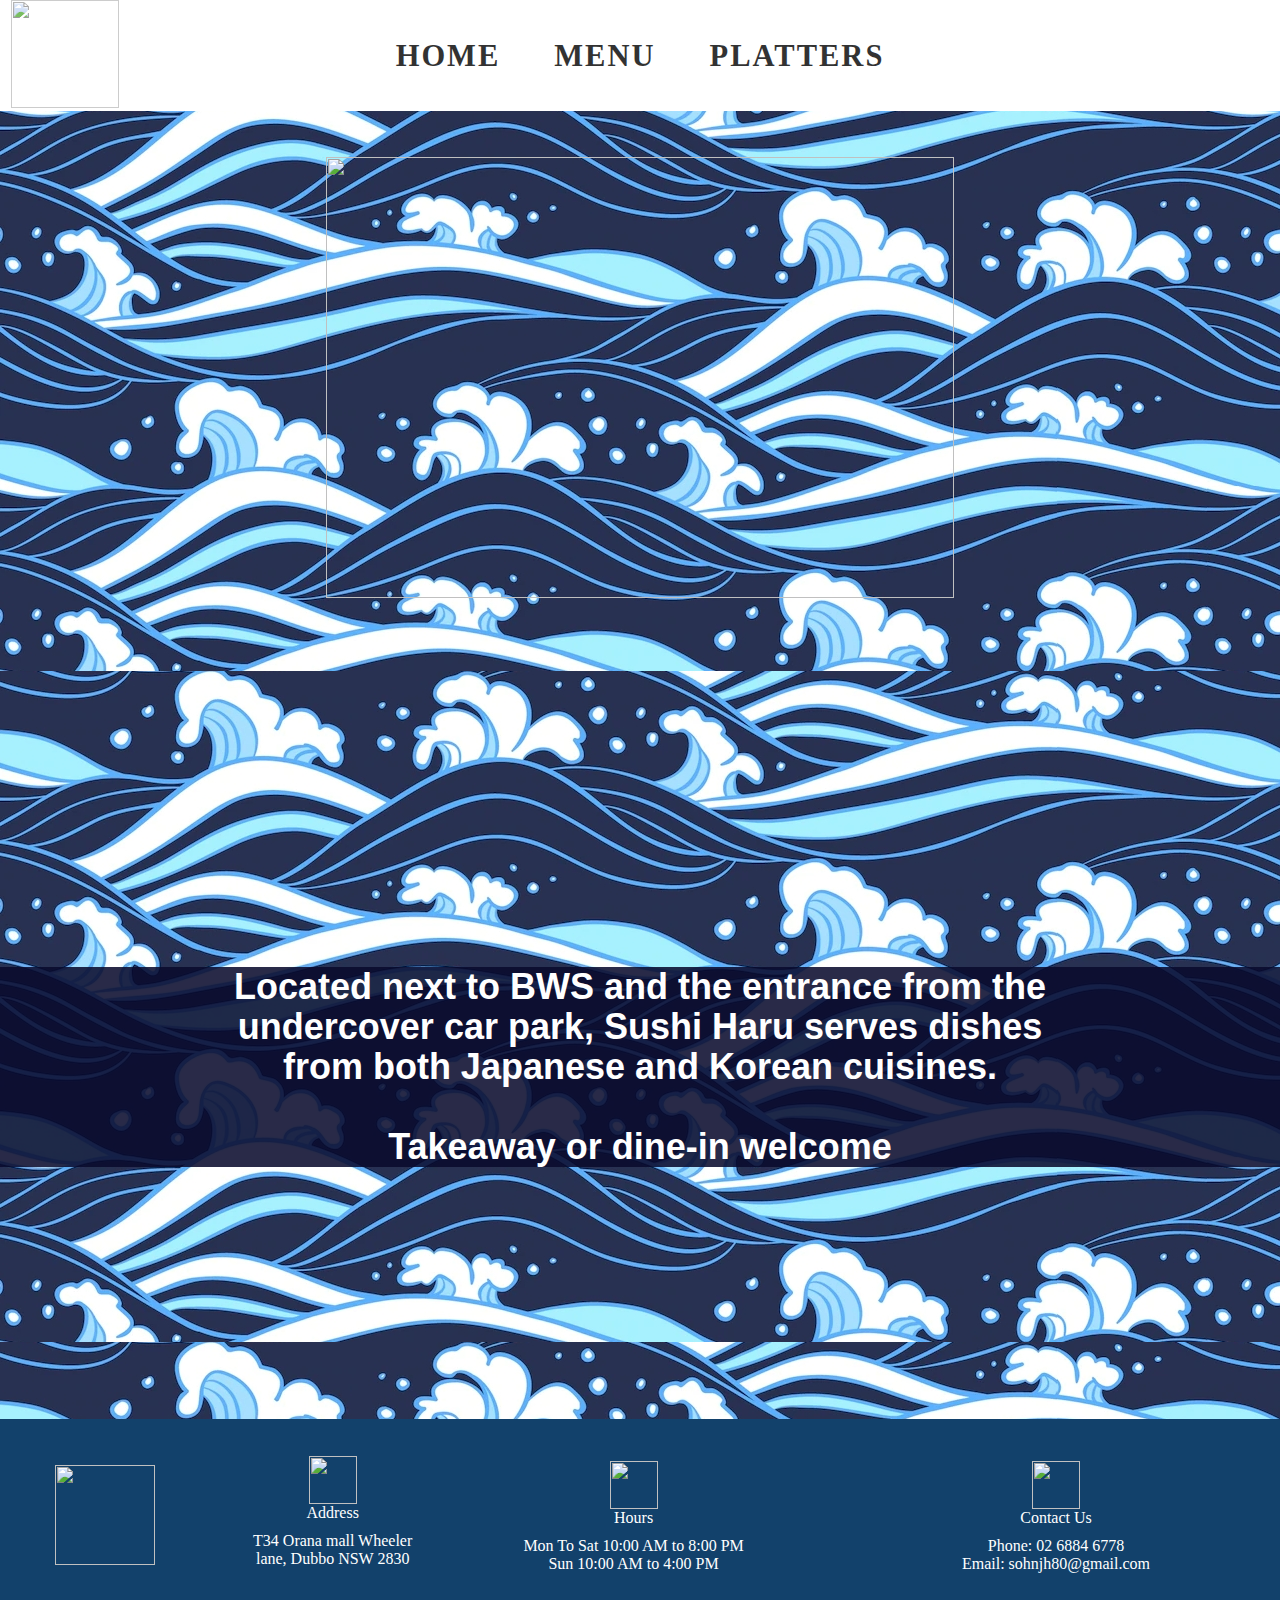
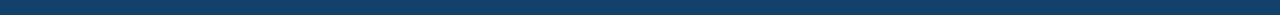
==== commit 9f8d2990: "a" ====
--- a/index.html
+++ b/index.html
@@ -1,46 +1,42 @@
-
+<html>
 <head>
     <meta charset="utf-8"/>
     <title>Sushi Haru</title>
     <link href="./style.css"
           rel="stylesheet" type="text/css"/>
 </head>
-<body class="body">
-<div data-collapse="medium" data-animation="default" data-duration="400" data-easing="ease" data-easing2="ease"
-     role="banner" class="navigation w-nav">
-    <div class="navigation-wrap"><a href="/" aria-current="page" class="logo-link w-nav-brand w--current"><img
+
+<body class="body-2">
+
+<div class="navigation w-nav">
+    <div class="navigation-wrap"><a href="index.html" aria-current="page" class="logo-link w-nav-brand w--current"><img
             src="https://uploads-ssl.webflow.com/63700f57ef41c943751f79d4/63700fbf9e4b6727ceb3643a_Sushi%20Haru%20Logo.png"
             width="108" alt="" class="logo-image"/></a>
         <div class="menu">
-            <nav role="navigation" class="navigation-items w-nav-menu"><a href="index.html"
-                                                                          class="navigation-item w-nav-link">Home</a><a
-                    href="menu.html" class="navigation-item w-nav-link">menu</a><a href="menu.html"
-                                                                               class="navigation-item w-nav-link">Platters</a>
+            <nav role="navigation" class="navigation-items w-nav-menu">
+                <a href="index.html"
+                   class="navigation-item w-nav-link">Home</a>
+                <a href="menu.html"
+                   class="navigation-item w-nav-link">Menu</a>
+                <a href="platters.html"
+                   class="navigation-item w-nav-link">Platters</a>
             </nav>
+
             <div class="menu-button w-nav-button"><img
                     src="https://uploads-ssl.webflow.com/63700f57ef41c943751f79d4/63700f57ef41c91cf61f7a09_menu-icon.png"
                     width="22" alt="" class="menu-icon"/></div>
         </div>
     </div>
 </div>
-<div class="section cc-store-home-wrap">
-    <div class="intro-header">
-        <div class="intro-content cc-homepage">
-            <div class="intro-text"><h1 class="heading-6">Sushi Haru</h1></div>
-            <div><h1 class="heading-12">Korean &amp; Japanese Cuisine</h1></div>
-        </div>
-    </div>
-</div>
+
 <div class="section-6 wf-section"><img
         src="https://uploads-ssl.webflow.com/63700f57ef41c943751f79d4/63700fb84a3e3c177b96884c_241540422_716466915923528_1452165786324116561_n.jpg"
         loading="lazy"
         srcset="https://uploads-ssl.webflow.com/63700f57ef41c943751f79d4/63700fb84a3e3c177b96884c_241540422_716466915923528_1452165786324116561_n-p-500.jpg 500w, https://uploads-ssl.webflow.com/63700f57ef41c943751f79d4/63700fb84a3e3c177b96884c_241540422_716466915923528_1452165786324116561_n.jpg 960w"
         sizes="70vw" alt="" class="image-9"/></div>
-<div id="what-were-about" class="container">
-    <div class="motto-wrap">
-        <div class="text-block-7">Located next to BWS and the entrance from the undercover car park, Sushi Haru serves
+<div id="what-were-about" class="container backboard">
+    <div class="text-block-7">Located next to BWS and the entrance from the undercover car park, Sushi Haru serves
             dishes from both Japanese and Korean cuisines. <br/><br/>Takeaway or dine-in welcome
-        </div>
     </div>
 </div>
 <section id="gallery" class="gallery wf-section"></section>
@@ -50,22 +46,22 @@
 <div class="section-3 wf-section">
     <div class="bottom-wrap">
         <div class="_33"><a href="/" aria-current="page" class="home-link w-inline-block w--current"><img
-                src="https://uploads-ssl.webflow.com/63700f57ef41c943751f79d4/63700fbf9e4b6727ceb3643a_Sushi%20Haru%20Logo.png"
+                src="resources/Sushi Haru Logo.png"
                 width="100" alt="" class="image-4"/></a><a href="#" class="link-block-4 w-inline-block"><img
-                src="https://uploads-ssl.webflow.com/63700f57ef41c943751f79d4/63700f57ef41c974691f7a37_share-location-hand-1.png"
+                src="resources/footer1.png"
                 loading="lazy" width="48" alt="" class="image-6"/>
             <div class="text-block-15">Address</div>
             <div class="text-block-15">T34 Orana mall Wheeler lane, Dubbo NSW 2830<br/></div>
         </a></div>
         <div class="_33 middle"><a href="#" class="link-block-3 w-inline-block"><img
-                src="https://uploads-ssl.webflow.com/63700f57ef41c943751f79d4/63700f57ef41c983601f7a35_time-clock-circle-alternate.png"
+                src="resources/footer2.png"
                 loading="lazy" width="48" alt="" class="image-5"/>
             <p class="paragraph-3">Hours<br/></p>
             <div class="text-block-11">Mon To Sat 10:00 AM to 8:00 PM</div>
             <div class="text-block-12">Sun 10:00 AM to 4:00 PM</div>
         </a></div>
         <div class="_33 far"><a href="#" class="link-block-3 w-inline-block"><img
-                src="https://uploads-ssl.webflow.com/63700f57ef41c943751f79d4/63700f57ef41c9a7531f7a36_phone.png"
+                src="resources/footer3.png"
                 loading="lazy" width="48" alt="" class="image-5"/>
             <p class="paragraph-3">Contact Us<br/></p>
             <div class="text-block-13">Phone: 02 6884 6778<br/></div>
@@ -73,11 +69,5 @@
         </a></div>
     </div>
 </div>
-<script src="https://d3e54v103j8qbb.cloudfront.net/js/jquery-3.5.1.min.dc5e7f18c8.js?site=63700f57ef41c943751f79d4"
-        type="text/javascript" integrity="sha256-9/aliU8dGd2tb6OSsuzixeV4y/faTqgFtohetphbbj0="
-        crossorigin="anonymous"></script>
-<script src="https://uploads-ssl.webflow.com/63700f57ef41c943751f79d4/js/webflow.969e6cb1e.js"
-        type="text/javascript"></script>
-<!--[if lte IE 9]>
-<script src="//cdnjs.cloudflare.com/ajax/libs/placeholders/3.0.2/placeholders.min.js"></script><![endif]--></body>
-</html>+</body>
+</html>
--- a/style.css
+++ b/style.css
@@ -2,30 +2,32 @@
 /* ==========================================================================
    normalize.css v3.0.3 | MIT License | github.com/necolas/normalize.css
    ========================================================================== */
-/*! normalize.css v3.0.3 | MIT License | github.com/necolas/normalize.css */html{font-family:sans-serif;-ms-text-size-adjust:100%;-webkit-text-size-adjust:100%}body{margin:0}article,aside,details,figcaption,figure,footer,header,hgroup,main,menu,nav,section,summary{display:block}audio,canvas,progress,video{display:inline-block;vertical-align:baseline}audio:not([controls]){display:none;height:0}[hidden],template{display:none}a{background-color:transparent}a:active,a:hover{outline:0}abbr[title]{border-bottom:1px dotted}b,strong{font-weight:bold}dfn{font-style:italic}h1{font-size:2em;margin:.67em 0}mark{background:#ff0;color:#000}small{font-size:80%}sub,sup{font-size:75%;line-height:0;position:relative;vertical-align:baseline}sup{top:-0.5em}sub{bottom:-0.25em}img{border:0}svg:not(:root){overflow:hidden}figure{margin:1em 40px}hr{box-sizing:content-box;height:0}pre{overflow:auto}code,kbd,pre,samp{font-family:monospace, monospace;font-size:1em}button,input,optgroup,select,textarea{color:inherit;font:inherit;margin:0}button{overflow:visible}button,select{text-transform:none}button,html input[type="button"],input[type="reset"]{-webkit-appearance:button;cursor:pointer}button[disabled],html input[disabled]{cursor:default}button::-moz-focus-inner,input::-moz-focus-inner{border:0;padding:0}input{line-height:normal}input[type='checkbox'],input[type='radio']{box-sizing:border-box;padding:0}input[type='number']::-webkit-inner-spin-button,input[type='number']::-webkit-outer-spin-button{height:auto}input[type='search']{-webkit-appearance:none}input[type='search']::-webkit-search-cancel-button,input[type='search']::-webkit-search-decoration{-webkit-appearance:none}fieldset{border:1px solid #c0c0c0;margin:0 2px;padding:.35em .625em .75em}legend{border:0;padding:0}textarea{overflow:auto}optgroup{font-weight:bold}table{border-collapse:collapse;border-spacing:0}td,th{padding:0}
+/*! normalize.css v3.0.3 | MIT License | github.com/necolas/normalize.css */html{/*! font-family:sans-serif; */-ms-text-size-adjust:100%;/*! -webkit-text-size-adjust:100% */}body{margin:0}article,aside,details,figcaption,figure,footer,header,hgroup,main,menu,nav,section,summary{display:block}audio,canvas,progress,video{display:inline-block;vertical-align:baseline}audio:not([controls]){display:none;height:0}[hidden],template{display:none}a{background-color:transparent}a:active,a:hover{outline:0}abbr[title]{border-bottom:1px dotted}b,strong{font-weight:bold}dfn{font-style:italic}h1{font-size:2em;/*! margin:.67em 0 */}mark{background:#ff0;color:#000}small{font-size:80%}sub,sup{font-size:75%;line-height:0;position:relative;vertical-align:baseline}sup{top:-0.5em}sub{bottom:-0.25em}img{border:0}svg:not(:root){overflow:hidden}figure{margin:1em 40px}hr{box-sizing:content-box;height:0}pre{overflow:auto}code,kbd,pre,samp{font-family:monospace, monospace;font-size:1em}button,input,optgroup,select,textarea{color:inherit;font:inherit;margin:0}button{overflow:visible}button,select{text-transform:none}button,html input[type="button"],input[type="reset"]{-webkit-appearance:button;cursor:pointer}button[disabled],html input[disabled]{cursor:default}button::-moz-focus-inner,input::-moz-focus-inner{border:0;padding:0}input{line-height:normal}input[type='checkbox'],input[type='radio']{box-sizing:border-box;padding:0}input[type='number']::-webkit-inner-spin-button,input[type='number']::-webkit-outer-spin-button{height:auto}input[type='search']{-webkit-appearance:none}input[type='search']::-webkit-search-cancel-button,input[type='search']::-webkit-search-decoration{-webkit-appearance:none}fieldset{border:1px solid #c0c0c0;margin:0 2px;padding:.35em .625em .75em}legend{border:0;padding:0}textarea{overflow:auto}optgroup{font-weight:bold}table{border-collapse:collapse;border-spacing:0}td,th{padding:0}
+@font-face{font-family:'webflow-icons';src:url("[data-uri]") format('truetype');font-weight:normal;font-style:normal}[class^="w-icon-"],[class*=" w-icon-"]{font-family:'webflow-icons' !important;speak:none;font-style:normal;font-weight:normal;font-variant:normal;text-transform:none;line-height:1;-webkit-font-smoothing:antialiased;-moz-osx-font-smoothing:grayscale}.w-icon-slider-right:before{content:"\e600"}.w-icon-slider-left:before{content:"\e601"}.w-icon-nav-menu:before{content:"\e602"}.w-icon-arrow-down:before,.w-icon-dropdown-toggle:before{content:"\e603"}.w-icon-file-upload-remove:before{content:"\e900"}.w-icon-file-upload-icon:before{content:"\e903"}*{/*! -webkit-box-sizing:border-box; *//*! -moz-box-sizing:border-box; *//*! box-sizing:border-box; */}html{height:100%}body{margin:0;min-height:100%;/*! background-color:#fff; *//*! font-family:Arial,sans-serif; *//*! font-size:14px; *//*! line-height:20px; *//*! color:#333; *//*! background-color: rgb(24, 26, 27); */}img{/*! max-width:fill; *//*! vertical-align:middle; *//*! display:inline-block; *//*! object-fit: fill; */}html.w-mod-touch *{background-attachment:scroll !important}.w-block{display:block}.w-inline-block{max-width:100%;display:inline-block}.w-clearfix:before,.w-clearfix:after{content:" ";display:table;grid-column-start:1;grid-row-start:1;grid-column-end:2;grid-row-end:2}.w-clearfix:after{clear:both}.w-hidden{display:none}.w-button{display:inline-block;padding:9px 15px;background-color:#3898EC;color:white;border:0;line-height:inherit;text-decoration:none;cursor:pointer;border-radius:0}input.w-button{-webkit-appearance:button}html[data-w-dynpage] [data-w-cloak]{color:transparent !important}.w-webflow-badge,.w-webflow-badge *{position:static;left:auto;top:auto;right:auto;bottom:auto;z-index:auto;display:block;visibility:visible;overflow:visible;overflow-x:visible;overflow-y:visible;box-sizing:border-box;width:auto;height:auto;max-height:none;max-width:none;min-height:0;min-width:0;margin:0;padding:0;float:none;clear:none;border:0 none transparent;border-radius:0;background:none;background-image:none;background-position:0% 0%;background-size:auto auto;background-repeat:repeat;background-origin:padding-box;background-clip:border-box;background-attachment:scroll;background-color:transparent;box-shadow:none;opacity:1;transform:none;transition:none;direction:ltr;font-family:inherit;font-weight:inherit;color:inherit;font-size:inherit;line-height:inherit;font-style:inherit;font-variant:inherit;text-align:inherit;letter-spacing:inherit;text-decoration:inherit;text-indent:0;text-transform:inherit;list-style-type:disc;text-shadow:none;font-smoothing:auto;vertical-align:baseline;cursor:inherit;white-space:inherit;word-break:normal;word-spacing:normal;word-wrap:normal}.w-webflow-badge{position:fixed !important;display:inline-block !important;visibility:visible !important;z-index:2147483647 !important;top:auto !important;right:12px !important;bottom:12px !important;left:auto !important;color:#AAADB0 !important;background-color:#fff !important;border-radius:3px !important;padding:6px 8px 6px 6px !important;font-size:12px !important;opacity:1 !important;line-height:14px !important;text-decoration:none !important;transform:none !important;margin:0 !important;width:auto !important;height:auto !important;overflow:visible !important;white-space:nowrap;box-shadow:0 0 0 1px rgba(0,0,0,0.1),0 1px 3px rgba(0,0,0,0.1);cursor:pointer}.w-webflow-badge>img{display:inline-block !important;visibility:visible !important;opacity:1 !important;vertical-align:middle !important}h1,h2,h3,h4,h5,h6{font-weight:bold;/*! margin-bottom:63px; */}h1{font-size:38px;line-height:44px;/*! margin-top:20px */}h2{font-size:32px;line-height:36px;margin-top:20px}h3{font-size:24px;line-height:30px;margin-top:20px}h4{font-size:18px;line-height:24px;margin-top:10px}h5{font-size:14px;line-height:20px;margin-top:10px}h6{font-size:12px;line-height:18px;margin-top:10px}p{margin-top:0;margin-bottom:10px}blockquote{margin:0 0 10px 0;padding:10px 20px;border-left:5px solid #E2E2E2;font-size:18px;line-height:22px}figure{margin:0;margin-bottom:10px}figcaption{margin-top:5px;text-align:center}ul,ol{margin-top:0px;margin-bottom:10px;padding-left:40px}.w-list-unstyled{padding-left:0;list-style:none}.w-embed:before,.w-embed:after{content:" ";display:table;grid-column-start:1;grid-row-start:1;grid-column-end:2;grid-row-end:2}.w-embed:after{clear:both}.w-video{width:100%;position:relative;padding:0}.w-video iframe,.w-video object,.w-video embed{position:absolute;top:0;left:0;width:100%;height:100%;border:none}fieldset{padding:0;margin:0;border:0}button,[type='button'],[type='reset']{border:0;cursor:pointer;-webkit-appearance:button}.w-form{margin:0 0 15px}.w-form-done{display:none;padding:20px;text-align:center;background-color:#dddddd}.w-form-fail{display:none;margin-top:10px;padding:10px;background-color:#ffdede}label{display:block;margin-bottom:5px;font-weight:bold}.w-input,.w-select{display:block;width:100%;height:38px;padding:8px 12px;margin-bottom:10px;font-size:14px;line-height:1.42857143;color:#333333;vertical-align:middle;background-color:#ffffff;border:1px solid #cccccc}.w-input:-moz-placeholder,.w-select:-moz-placeholder{color:#999}.w-input::-moz-placeholder,.w-select::-moz-placeholder{color:#999;opacity:1}.w-input:-ms-input-placeholder,.w-select:-ms-input-placeholder{color:#999}.w-input::-webkit-input-placeholder,.w-select::-webkit-input-placeholder{color:#999}.w-input:focus,.w-select:focus{border-color:#3898EC;outline:0}.w-input[disabled],.w-select[disabled],.w-input[readonly],.w-select[readonly],fieldset[disabled] .w-input,fieldset[disabled] .w-select{cursor:not-allowed}.w-input[disabled]:not(.w-input-disabled),.w-select[disabled]:not(.w-input-disabled),.w-input[readonly],.w-select[readonly],fieldset[disabled]:not(.w-input-disabled) .w-input,fieldset[disabled]:not(.w-input-disabled) .w-select{background-color:#eeeeee}textarea.w-input,textarea.w-select{height:auto}.w-select{background-color:#f3f3f3}.w-select[multiple]{height:auto}.w-form-label{display:inline-block;cursor:pointer;font-weight:normal;margin-bottom:0px}.w-radio{display:block;margin-bottom:5px;padding-left:20px}.w-radio:before,.w-radio:after{content:" ";display:table;grid-column-start:1;grid-row-start:1;grid-column-end:2;grid-row-end:2}.w-radio:after{clear:both}.w-radio-input{margin:4px 0 0;margin-top:1px \9;line-height:normal;float:left;margin-left:-20px}.w-radio-input{margin-top:3px}.w-file-upload{display:block;margin-bottom:10px}.w-file-upload-input{width:.1px;height:.1px;opacity:0;overflow:hidden;position:absolute;z-index:-100}.w-file-upload-default,.w-file-upload-uploading,.w-file-upload-success{display:inline-block;color:#333333}.w-file-upload-error{display:block;margin-top:10px}.w-file-upload-default.w-hidden,.w-file-upload-uploading.w-hidden,.w-file-upload-error.w-hidden,.w-file-upload-success.w-hidden{display:none}.w-file-upload-uploading-btn{display:flex;font-size:14px;font-weight:normal;cursor:pointer;margin:0;padding:8px 12px;border:1px solid #cccccc;background-color:#fafafa}.w-file-upload-file{display:flex;flex-grow:1;justify-content:space-between;margin:0;padding:8px 9px 8px 11px;border:1px solid #cccccc;background-color:#fafafa}.w-file-upload-file-name{font-size:14px;font-weight:normal;display:block}.w-file-remove-link{margin-top:3px;margin-left:10px;width:auto;height:auto;padding:3px;display:block;cursor:pointer}.w-icon-file-upload-remove{margin:auto;font-size:10px}.w-file-upload-error-msg{display:inline-block;color:#ea384c;padding:2px 0}.w-file-upload-info{display:inline-block;line-height:38px;padding:0 12px}.w-file-upload-label{display:inline-block;font-size:14px;font-weight:normal;cursor:pointer;margin:0;padding:8px 12px;border:1px solid #cccccc;background-color:#fafafa}.w-icon-file-upload-icon,.w-icon-file-upload-uploading{display:inline-block;margin-right:8px;width:20px}.w-icon-file-upload-uploading{height:20px}.w-container{margin-left:auto;margin-right:auto;/*! max-width:940px; */}.w-container:before,.w-container:after{content:" ";display:table;grid-column-start:1;grid-row-start:1;grid-column-end:2;grid-row-end:2}.w-container:after{clear:both}.w-container .w-row{margin-left:-10px;margin-right:-10px}.w-row:before,.w-row:after{content:" ";display:table;grid-column-start:1;grid-row-start:1;grid-column-end:2;grid-row-end:2}.w-row:after{clear:both}.w-row .w-row{margin-left:0;margin-right:0}.w-col{position:relative;float:left;width:100%;min-height:1px;padding-left:10px;padding-right:10px}.w-col .w-col{padding-left:0;padding-right:0}.w-col-1{width:8.33333333%}.w-col-2{width:16.66666667%}.w-col-3{width:25%}.w-col-4{width:33.33333333%}.w-col-5{width:41.66666667%}.w-col-6{width:50%}.w-col-7{width:58.33333333%}.w-col-8{width:66.66666667%}.w-col-9{width:75%}.w-col-10{width:83.33333333%}.w-col-11{width:91.66666667%}.w-col-12{width:100%}.w-hidden-main{display:none !important}@media screen and (max-width:991px){.w-container{/*! max-width:728px */}.w-hidden-main{display:inherit !important}.w-hidden-medium{display:none !important}.w-col-medium-1{width:8.33333333%}.w-col-medium-2{width:16.66666667%}.w-col-medium-3{width:25%}.w-col-medium-4{width:33.33333333%}.w-col-medium-5{width:41.66666667%}.w-col-medium-6{width:50%}.w-col-medium-7{width:58.33333333%}.w-col-medium-8{width:66.66666667%}.w-col-medium-9{width:75%}.w-col-medium-10{width:83.33333333%}.w-col-medium-11{width:91.66666667%}.w-col-medium-12{width:100%}.w-col-stack{width:100%;left:auto;right:auto}}@media screen and (max-width:767px){.w-hidden-main{display:inherit !important}.w-hidden-medium{display:inherit !important}.w-hidden-small{display:none !important}.w-row,.w-container .w-row{margin-left:0;margin-right:0}.w-col{width:100%;left:auto;right:auto}.w-col-small-1{width:8.33333333%}.w-col-small-2{width:16.66666667%}.w-col-small-3{width:25%}.w-col-small-4{width:33.33333333%}.w-col-small-5{width:41.66666667%}.w-col-small-6{width:50%}.w-col-small-7{width:58.33333333%}.w-col-small-8{width:66.66666667%}.w-col-small-9{width:75%}.w-col-small-10{width:83.33333333%}.w-col-small-11{width:91.66666667%}.w-col-small-12{width:100%}}@media screen and (max-width:479px){.w-container{max-width:none}.w-hidden-main{display:inherit !important}.w-hidden-medium{display:inherit !important}.w-hidden-small{display:inherit !important}.w-hidden-tiny{display:none !important}.w-col{width:100%}.w-col-tiny-1{width:8.33333333%}.w-col-tiny-2{width:16.66666667%}.w-col-tiny-3{width:25%}.w-col-tiny-4{width:33.33333333%}.w-col-tiny-5{width:41.66666667%}.w-col-tiny-6{width:50%}.w-col-tiny-7{width:58.33333333%}.w-col-tiny-8{width:66.66666667%}.w-col-tiny-9{width:75%}.w-col-tiny-10{width:83.33333333%}.w-col-tiny-11{width:91.66666667%}.w-col-tiny-12{width:100%}}.w-widget{position:relative}.w-widget-map{width:100%;height:400px}.w-widget-map label{width:auto;display:inline}.w-widget-map img{max-width:inherit}.w-widget-map .gm-style-iw{text-align:center}.w-widget-map .gm-style-iw>button{display:none !important}.w-widget-twitter{overflow:hidden}.w-widget-twitter-count-shim{display:inline-block;vertical-align:top;position:relative;width:28px;height:20px;text-align:center;background:white;border:#758696 solid 1px;border-radius:3px}.w-widget-twitter-count-shim *{pointer-events:none;-webkit-user-select:none;-moz-user-select:none;-ms-user-select:none;user-select:none}.w-widget-twitter-count-shim .w-widget-twitter-count-inner{position:relative;font-size:15px;line-height:12px;text-align:center;color:#999;font-family:serif}.w-widget-twitter-count-shim .w-widget-twitter-count-clear{position:relative;display:block}.w-widget-twitter-count-shim.w--large{width:36px;height:28px}.w-widget-twitter-count-shim.w--large .w-widget-twitter-count-inner{font-size:18px;line-height:18px}.w-widget-twitter-count-shim:not(.w--vertical){margin-left:5px;margin-right:8px}.w-widget-twitter-count-shim:not(.w--vertical).w--large{margin-left:6px}.w-widget-twitter-count-shim:not(.w--vertical):before,.w-widget-twitter-count-shim:not(.w--vertical):after{top:50%;left:0;border:solid transparent;content:' ';height:0;width:0;position:absolute;pointer-events:none}.w-widget-twitter-count-shim:not(.w--vertical):before{border-color:rgba(117,134,150,0);border-right-color:#5d6c7b;border-width:4px;margin-left:-9px;margin-top:-4px}.w-widget-twitter-count-shim:not(.w--vertical).w--large:before{border-width:5px;margin-left:-10px;margin-top:-5px}.w-widget-twitter-count-shim:not(.w--vertical):after{border-color:rgba(255,255,255,0);border-right-color:white;border-width:4px;margin-left:-8px;margin-top:-4px}.w-widget-twitter-count-shim:not(.w--vertical).w--large:after{border-width:5px;margin-left:-9px;margin-top:-5px}.w-widget-twitter-count-shim.w--vertical{width:61px;height:33px;margin-bottom:8px}.w-widget-twitter-count-shim.w--vertical:before,.w-widget-twitter-count-shim.w--vertical:after{top:100%;left:50%;border:solid transparent;content:' ';height:0;width:0;position:absolute;pointer-events:none}.w-widget-twitter-count-shim.w--vertical:before{border-color:rgba(117,134,150,0);border-top-color:#5d6c7b;border-width:5px;margin-left:-5px}.w-widget-twitter-count-shim.w--vertical:after{border-color:rgba(255,255,255,0);border-top-color:white;border-width:4px;margin-left:-4px}.w-widget-twitter-count-shim.w--vertical .w-widget-twitter-count-inner{font-size:18px;line-height:22px}.w-widget-twitter-count-shim.w--vertical.w--large{width:76px}.w-background-video{position:relative;overflow:hidden;height:500px;color:white}.w-background-video>video{background-size:cover;background-position:50% 50%;position:absolute;margin:auto;width:100%;height:100%;right:-100%;bottom:-100%;top:-100%;left:-100%;object-fit:cover;z-index:-100}.w-background-video>video::-webkit-media-controls-start-playback-button{display:none !important;-webkit-appearance:none}.w-background-video--control{position:absolute;bottom:1em;right:1em;background-color:transparent;padding:0}.w-background-video--control>[hidden]{display:none !important}.w-slider{position:relative;height:300px;text-align:center;background:#dddddd;clear:both;-webkit-tap-highlight-color:rgba(0,0,0,0);tap-highlight-color:rgba(0,0,0,0)}.w-slider-mask{position:relative;display:block;overflow:hidden;z-index:1;left:0;right:0;height:100%;white-space:nowrap}.w-slide{position:relative;display:inline-block;vertical-align:top;width:100%;height:100%;white-space:normal;text-align:left}.w-slider-nav{position:absolute;z-index:2;top:auto;right:0;bottom:0;left:0;margin:auto;padding-top:10px;height:40px;text-align:center;-webkit-tap-highlight-color:rgba(0,0,0,0);tap-highlight-color:rgba(0,0,0,0)}.w-slider-nav.w-round>div{border-radius:100%}.w-slider-nav.w-num>div{width:auto;height:auto;padding:.2em .5em;font-size:inherit;line-height:inherit}.w-slider-nav.w-shadow>div{box-shadow:0 0 3px rgba(51,51,51,0.4)}.w-slider-nav-invert{color:#fff}.w-slider-nav-invert>div{background-color:rgba(34,34,34,0.4)}.w-slider-nav-invert>div.w-active{background-color:#222}.w-slider-dot{position:relative;display:inline-block;width:1em;height:1em;background-color:rgba(255,255,255,0.4);cursor:pointer;margin:0 3px .5em;transition:background-color 100ms,color 100ms}.w-slider-dot.w-active{background-color:#fff}.w-slider-dot:focus{outline:none;box-shadow:0 0 0 2px #fff}.w-slider-dot:focus.w-active{box-shadow:none}.w-slider-arrow-left,.w-slider-arrow-right{position:absolute;width:80px;top:0;right:0;bottom:0;left:0;margin:auto;cursor:pointer;overflow:hidden;color:white;font-size:40px;-webkit-tap-highlight-color:rgba(0,0,0,0);tap-highlight-color:rgba(0,0,0,0);-webkit-user-select:none;-moz-user-select:none;-ms-user-select:none;user-select:none}.w-slider-arrow-left [class^='w-icon-'],.w-slider-arrow-right [class^='w-icon-'],.w-slider-arrow-left [class*=' w-icon-'],.w-slider-arrow-right [class*=' w-icon-']{position:absolute}.w-slider-arrow-left:focus,.w-slider-arrow-right:focus{outline:0}.w-slider-arrow-left{z-index:3;right:auto}.w-slider-arrow-right{z-index:4;left:auto}.w-icon-slider-left,.w-icon-slider-right{top:0;right:0;bottom:0;left:0;margin:auto;width:1em;height:1em}.w-slider-aria-label{border:0;clip:rect(0 0 0 0);height:1px;margin:-1px;overflow:hidden;padding:0;position:absolute;width:1px}.w-slider-force-show{display:block !important}.w-dropdown{display:inline-block;position:relative;text-align:left;margin-left:auto;margin-right:auto;z-index:900}.w-dropdown-btn,.w-dropdown-toggle,.w-dropdown-link{position:relative;vertical-align:top;text-decoration:none;color:#222222;padding:20px;text-align:left;margin-left:auto;margin-right:auto;white-space:nowrap}.w-dropdown-toggle{-webkit-user-select:none;-moz-user-select:none;-ms-user-select:none;user-select:none;display:inline-block;cursor:pointer;padding-right:40px}.w-dropdown-toggle:focus{outline:0}.w-icon-dropdown-toggle{position:absolute;top:0;right:0;bottom:0;margin:auto;margin-right:20px;width:1em;height:1em}.w-dropdown-list{position:absolute;background:#dddddd;display:none;min-width:100%}.w-dropdown-list.w--open{display:block}.w-dropdown-link{padding:10px 20px;display:block;color:#222222}.w-dropdown-link.w--current{color:#0082f3}.w-dropdown-link:focus{outline:0}@media screen and (max-width:767px){.w-nav-brand{padding-left:10px}}.w-lightbox-backdrop{color:#000;cursor:auto;font-family:serif;font-size:medium;font-style:normal;font-variant:normal;font-weight:normal;letter-spacing:normal;line-height:normal;list-style:disc;text-align:start;text-indent:0;text-shadow:none;text-transform:none;visibility:visible;white-space:normal;word-break:normal;word-spacing:normal;word-wrap:normal;position:fixed;top:0;right:0;bottom:0;left:0;color:#fff;font-family:"Helvetica Neue",Helvetica,Ubuntu,"Segoe UI",Verdana,sans-serif;font-size:17px;line-height:1.2;font-weight:300;text-align:center;background:rgba(0,0,0,0.9);z-index:2000;outline:0;opacity:0;-webkit-user-select:none;-moz-user-select:none;-ms-user-select:none;-webkit-tap-highlight-color:transparent;-webkit-transform:translate(0, 0)}.w-lightbox-backdrop,.w-lightbox-container{height:100%;overflow:auto;-webkit-overflow-scrolling:touch}.w-lightbox-content{position:relative;height:100vh;overflow:hidden}.w-lightbox-view{position:absolute;width:100vw;height:100vh;opacity:0}.w-lightbox-view:before{content:"";height:100vh}.w-lightbox-group,.w-lightbox-group .w-lightbox-view,.w-lightbox-group .w-lightbox-view:before{height:86vh}.w-lightbox-frame,.w-lightbox-view:before{display:inline-block;vertical-align:middle}.w-lightbox-figure{position:relative;margin:0}.w-lightbox-group .w-lightbox-figure{cursor:pointer}.w-lightbox-img{width:auto;height:auto;max-width:none}.w-lightbox-image{display:block;float:none;max-width:100vw;max-height:100vh}.w-lightbox-group .w-lightbox-image{max-height:86vh}.w-lightbox-caption{position:absolute;right:0;bottom:0;left:0;padding:.5em 1em;background:rgba(0,0,0,0.4);text-align:left;text-overflow:ellipsis;white-space:nowrap;overflow:hidden}.w-lightbox-embed{position:absolute;top:0;right:0;bottom:0;left:0;width:100%;height:100%}.w-lightbox-control{position:absolute;top:0;width:4em;background-size:24px;background-repeat:no-repeat;background-position:center;cursor:pointer;-webkit-transition:all .3s;transition:all .3s}.w-lightbox-left{display:none;bottom:0;left:0;background-image:url("[data-uri]")}.w-lightbox-right{display:none;right:0;bottom:0;background-image:url("[data-uri]")}.w-lightbox-close{right:0;height:2.6em;background-image:url("[data-uri]");background-size:18px}.w-lightbox-strip{position:absolute;bottom:0;left:0;right:0;padding:0 1vh;line-height:0;white-space:nowrap;overflow-x:auto;overflow-y:hidden}.w-lightbox-item{display:inline-block;width:10vh;padding:2vh 1vh;box-sizing:content-box;cursor:pointer;-webkit-transform:translate3d(0, 0, 0)}.w-lightbox-active{opacity:.3}.w-lightbox-thumbnail{position:relative;height:10vh;background:#222;overflow:hidden}.w-lightbox-thumbnail-image{position:absolute;top:0;left:0}.w-lightbox-thumbnail .w-lightbox-tall{top:50%;width:100%;-webkit-transform:translate(0, -50%);-ms-transform:translate(0, -50%);transform:translate(0, -50%)}.w-lightbox-thumbnail .w-lightbox-wide{left:50%;height:100%;-webkit-transform:translate(-50%, 0);-ms-transform:translate(-50%, 0);transform:translate(-50%, 0)}.w-lightbox-spinner{position:absolute;top:50%;left:50%;box-sizing:border-box;width:40px;height:40px;margin-top:-20px;margin-left:-20px;border:5px solid rgba(0,0,0,0.4);border-radius:50%;-webkit-animation:spin .8s infinite linear;animation:spin .8s infinite linear}.w-lightbox-spinner:after{content:"";position:absolute;top:-4px;right:-4px;bottom:-4px;left:-4px;border:3px solid transparent;border-bottom-color:#fff;border-radius:50%}.w-lightbox-hide{display:none}.w-lightbox-noscroll{overflow:hidden}@media (min-width:768px){.w-lightbox-content{height:96vh;margin-top:2vh}.w-lightbox-view,.w-lightbox-view:before{height:96vh}.w-lightbox-group,.w-lightbox-group .w-lightbox-view,.w-lightbox-group .w-lightbox-view:before{height:84vh}.w-lightbox-image{max-width:96vw;max-height:96vh}.w-lightbox-group .w-lightbox-image{max-width:82.3vw;max-height:84vh}.w-lightbox-left,.w-lightbox-right{display:block;opacity:.5}.w-lightbox-close{opacity:.8}.w-lightbox-control:hover{opacity:1}}.w-lightbox-inactive,.w-lightbox-inactive:hover{opacity:0}.w-richtext:before,.w-richtext:after{content:" ";display:table;grid-column-start:1;grid-row-start:1;grid-column-end:2;grid-row-end:2}.w-richtext:after{clear:both}.w-richtext[contenteditable="true"]:before,.w-richtext[contenteditable="true"]:after{white-space:initial}.w-richtext ol,.w-richtext ul{overflow:hidden}.w-richtext .w-richtext-figure-selected.w-richtext-figure-type-video div:after,.w-richtext .w-richtext-figure-selected[data-rt-type="video"] div:after{outline:2px solid #2895f7}.w-richtext .w-richtext-figure-selected.w-richtext-figure-type-image div,.w-richtext .w-richtext-figure-selected[data-rt-type="image"] div{outline:2px solid #2895f7}.w-richtext figure.w-richtext-figure-type-video>div:after,.w-richtext figure[data-rt-type="video"]>div:after{content:'';position:absolute;display:none;left:0;top:0;right:0;bottom:0}.w-richtext figure{position:relative;max-width:60%}.w-richtext figure>div:before{cursor:default!important}.w-richtext figure img{width:100%}.w-richtext figure figcaption.w-richtext-figcaption-placeholder{opacity:.6}.w-richtext figure div{font-size:0px;color:transparent}.w-richtext figure.w-richtext-figure-type-image,.w-richtext figure[data-rt-type="image"]{display:table}.w-richtext figure.w-richtext-figure-type-image>div,.w-richtext figure[data-rt-type="image"]>div{display:inline-block}.w-richtext figure.w-richtext-figure-type-image>figcaption,.w-richtext figure[data-rt-type="image"]>figcaption{display:table-caption;caption-side:bottom}.w-richtext figure.w-richtext-figure-type-video,.w-richtext figure[data-rt-type="video"]{width:60%;height:0}.w-richtext figure.w-richtext-figure-type-video iframe,.w-richtext figure[data-rt-type="video"] iframe{position:absolute;top:0;left:0;width:100%;height:100%}.w-richtext figure.w-richtext-figure-type-video>div,.w-richtext figure[data-rt-type="video"]>div{width:100%}.w-richtext figure.w-richtext-align-center{margin-right:auto;margin-left:auto;clear:both}.w-richtext figure.w-richtext-align-center.w-richtext-figure-type-image>div,.w-richtext figure.w-richtext-align-center[data-rt-type="image"]>div{max-width:100%}.w-richtext figure.w-richtext-align-normal{clear:both}.w-richtext figure.w-richtext-align-fullwidth{width:100%;max-width:100%;text-align:center;clear:both;display:block;margin-right:auto;margin-left:auto}.w-richtext figure.w-richtext-align-fullwidth>div{display:inline-block;padding-bottom:inherit}.w-richtext figure.w-richtext-align-fullwidth>figcaption{display:block}.w-richtext figure.w-richtext-align-floatleft{float:left;margin-right:15px;clear:none}.w-richtext figure.w-richtext-align-floatright{float:right;margin-left:15px;clear:none}.w-nav{position:relative;/*! background:#18ffff; */z-index:1000}.w-nav:before,.w-nav:after{content:" ";display:table;grid-column-start:1;grid-row-start:1;grid-column-end:2;grid-row-end:2}.w-nav:after{clear:both}.w-nav-brand{position:relative;float:left;text-decoration:none;color:#333333}.w-nav-link{position:relative;display:inline-block;vertical-align:top;text-decoration:none;color:#222222;padding:20px;text-align:left;margin-left:auto;margin-right:auto}.w-nav-link.w--current{color:#0082f3}.w-nav-menu{position:relative;float:right}[data-nav-menu-open]{display:block !important;position:absolute;top:100%;left:0;right:0;background:#C8C8C8;text-align:center;overflow:visible;min-width:200px}.w--nav-link-open{display:block;position:relative}.w-nav-overlay{position:absolute;overflow:hidden;display:none;top:100%;left:0;right:0;width:100%}.w-nav-overlay [data-nav-menu-open]{top:0}.w-nav[data-animation="over-left"] .w-nav-overlay{width:auto}.w-nav[data-animation="over-left"] .w-nav-overlay,.w-nav[data-animation="over-left"] [data-nav-menu-open]{right:auto;z-index:1;top:0}.w-nav[data-animation="over-right"] .w-nav-overlay{width:auto}.w-nav[data-animation="over-right"] .w-nav-overlay,.w-nav[data-animation="over-right"] [data-nav-menu-open]{left:auto;z-index:1;top:0}.w-nav-button{position:relative;float:right;padding:18px;font-size:24px;display:none;cursor:pointer;-webkit-tap-highlight-color:rgba(0,0,0,0);tap-highlight-color:rgba(0,0,0,0);-webkit-user-select:none;-moz-user-select:none;-ms-user-select:none;user-select:none}.w-nav-button:focus{outline:0}.w-nav-button.w--open{background-color:#C8C8C8;color:white}.w-nav[data-collapse="all"] .w-nav-menu{display:none}.w-nav[data-collapse="all"] .w-nav-button{display:block}.w--nav-dropdown-open{display:block}.w--nav-dropdown-toggle-open{display:block}.w--nav-dropdown-list-open{position:static}@media screen and (max-width:991px){.w-nav[data-collapse="medium"] .w-nav-menu{display:none}.w-nav[data-collapse="medium"] .w-nav-button{display:block}}@media screen and (max-width:767px){.w-nav[data-collapse="small"] .w-nav-menu{display:none}.w-nav[data-collapse="small"] .w-nav-button{display:block}.w-nav-brand{padding-left:10px}}@media screen and (max-width:479px){.w-nav[data-collapse="tiny"] .w-nav-menu{display:none}.w-nav[data-collapse="tiny"] .w-nav-button{display:block}}.w-tabs{position:relative}.w-tabs:before,.w-tabs:after{content:" ";display:table;grid-column-start:1;grid-row-start:1;grid-column-end:2;grid-row-end:2}.w-tabs:after{clear:both}.w-tab-menu{position:relative}.w-tab-link{position:relative;display:inline-block;vertical-align:top;text-decoration:none;padding:9px 30px;text-align:left;cursor:pointer;color:#222222;background-color:#dddddd}.w-tab-link.w--current{background-color:#C8C8C8}.w-tab-link:focus{outline:0}.w-tab-content{position:relative;display:block;overflow:hidden}.w-tab-pane{position:relative;display:none}.w--tab-active{display:block}@media screen and (max-width:479px){.w-tab-link{display:block}}.w-ix-emptyfix:after{content:""}@keyframes spin{0%{transform:rotate(0deg)}100%{transform:rotate(360deg)}}.w-dyn-empty{padding:10px;background-color:#dddddd}.w-dyn-hide{display:none !important}.w-dyn-bind-empty{display:none !important}.w-condition-invisible{display:none !important}.wf-layout-layout{display:grid !important}
 
 /* ==========================================================================
    Start of base Webflow CSS - If you're looking for some ultra-clean CSS, skip the boilerplate and see the unminified code below.
    ========================================================================== */
-@font-face{font-family:'webflow-icons';src:url("[data-uri]") format('truetype');font-weight:normal;font-style:normal}[class^="w-icon-"],[class*=" w-icon-"]{font-family:'webflow-icons' !important;speak:none;font-style:normal;font-weight:normal;font-variant:normal;text-transform:none;line-height:1;-webkit-font-smoothing:antialiased;-moz-osx-font-smoothing:grayscale}.w-icon-slider-right:before{content:"\e600"}.w-icon-slider-left:before{content:"\e601"}.w-icon-nav-menu:before{content:"\e602"}.w-icon-arrow-down:before,.w-icon-dropdown-toggle:before{content:"\e603"}.w-icon-file-upload-remove:before{content:"\e900"}.w-icon-file-upload-icon:before{content:"\e903"}*{-webkit-box-sizing:border-box;-moz-box-sizing:border-box;box-sizing:border-box}html{height:100%}body{margin:0;min-height:100%;background-color:#fff;font-family:Arial,sans-serif;font-size:14px;line-height:20px;color:#333}img{max-width:100%;vertical-align:middle;display:inline-block}html.w-mod-touch *{background-attachment:scroll !important}.w-block{display:block}.w-inline-block{max-width:100%;display:inline-block}.w-clearfix:before,.w-clearfix:after{content:" ";display:table;grid-column-start:1;grid-row-start:1;grid-column-end:2;grid-row-end:2}.w-clearfix:after{clear:both}.w-hidden{display:none}.w-button{display:inline-block;padding:9px 15px;background-color:#3898EC;color:white;border:0;line-height:inherit;text-decoration:none;cursor:pointer;border-radius:0}input.w-button{-webkit-appearance:button}html[data-w-dynpage] [data-w-cloak]{color:transparent !important}.w-webflow-badge,.w-webflow-badge *{position:static;left:auto;top:auto;right:auto;bottom:auto;z-index:auto;display:block;visibility:visible;overflow:visible;overflow-x:visible;overflow-y:visible;box-sizing:border-box;width:auto;height:auto;max-height:none;max-width:none;min-height:0;min-width:0;margin:0;padding:0;float:none;clear:none;border:0 none transparent;border-radius:0;background:none;background-image:none;background-position:0% 0%;background-size:auto auto;background-repeat:repeat;background-origin:padding-box;background-clip:border-box;background-attachment:scroll;background-color:transparent;box-shadow:none;opacity:1;transform:none;transition:none;direction:ltr;font-family:inherit;font-weight:inherit;color:inherit;font-size:inherit;line-height:inherit;font-style:inherit;font-variant:inherit;text-align:inherit;letter-spacing:inherit;text-decoration:inherit;text-indent:0;text-transform:inherit;list-style-type:disc;text-shadow:none;font-smoothing:auto;vertical-align:baseline;cursor:inherit;white-space:inherit;word-break:normal;word-spacing:normal;word-wrap:normal}.w-webflow-badge{position:fixed !important;display:inline-block !important;visibility:visible !important;z-index:2147483647 !important;top:auto !important;right:12px !important;bottom:12px !important;left:auto !important;color:#AAADB0 !important;background-color:#fff !important;border-radius:3px !important;padding:6px 8px 6px 6px !important;font-size:12px !important;opacity:1 !important;line-height:14px !important;text-decoration:none !important;transform:none !important;margin:0 !important;width:auto !important;height:auto !important;overflow:visible !important;white-space:nowrap;box-shadow:0 0 0 1px rgba(0,0,0,0.1),0 1px 3px rgba(0,0,0,0.1);cursor:pointer}.w-webflow-badge>img{display:inline-block !important;visibility:visible !important;opacity:1 !important;vertical-align:middle !important}h1,h2,h3,h4,h5,h6{font-weight:bold;margin-bottom:10px}h1{font-size:38px;line-height:44px;margin-top:20px}h2{font-size:32px;line-height:36px;margin-top:20px}h3{font-size:24px;line-height:30px;margin-top:20px}h4{font-size:18px;line-height:24px;margin-top:10px}h5{font-size:14px;line-height:20px;margin-top:10px}h6{font-size:12px;line-height:18px;margin-top:10px}p{margin-top:0;margin-bottom:10px}blockquote{margin:0 0 10px 0;padding:10px 20px;border-left:5px solid #E2E2E2;font-size:18px;line-height:22px}figure{margin:0;margin-bottom:10px}figcaption{margin-top:5px;text-align:center}ul,ol{margin-top:0px;margin-bottom:10px;padding-left:40px}.w-list-unstyled{padding-left:0;list-style:none}.w-embed:before,.w-embed:after{content:" ";display:table;grid-column-start:1;grid-row-start:1;grid-column-end:2;grid-row-end:2}.w-embed:after{clear:both}.w-video{width:100%;position:relative;padding:0}.w-video iframe,.w-video object,.w-video embed{position:absolute;top:0;left:0;width:100%;height:100%;border:none}fieldset{padding:0;margin:0;border:0}button,[type='button'],[type='reset']{border:0;cursor:pointer;-webkit-appearance:button}.w-form{margin:0 0 15px}.w-form-done{display:none;padding:20px;text-align:center;background-color:#dddddd}.w-form-fail{display:none;margin-top:10px;padding:10px;background-color:#ffdede}label{display:block;margin-bottom:5px;font-weight:bold}.w-input,.w-select{display:block;width:100%;height:38px;padding:8px 12px;margin-bottom:10px;font-size:14px;line-height:1.42857143;color:#333333;vertical-align:middle;background-color:#ffffff;border:1px solid #cccccc}.w-input:-moz-placeholder,.w-select:-moz-placeholder{color:#999}.w-input::-moz-placeholder,.w-select::-moz-placeholder{color:#999;opacity:1}.w-input:-ms-input-placeholder,.w-select:-ms-input-placeholder{color:#999}.w-input::-webkit-input-placeholder,.w-select::-webkit-input-placeholder{color:#999}.w-input:focus,.w-select:focus{border-color:#3898EC;outline:0}.w-input[disabled],.w-select[disabled],.w-input[readonly],.w-select[readonly],fieldset[disabled] .w-input,fieldset[disabled] .w-select{cursor:not-allowed}.w-input[disabled]:not(.w-input-disabled),.w-select[disabled]:not(.w-input-disabled),.w-input[readonly],.w-select[readonly],fieldset[disabled]:not(.w-input-disabled) .w-input,fieldset[disabled]:not(.w-input-disabled) .w-select{background-color:#eeeeee}textarea.w-input,textarea.w-select{height:auto}.w-select{background-color:#f3f3f3}.w-select[multiple]{height:auto}.w-form-label{display:inline-block;cursor:pointer;font-weight:normal;margin-bottom:0px}.w-radio{display:block;margin-bottom:5px;padding-left:20px}.w-radio:before,.w-radio:after{content:" ";display:table;grid-column-start:1;grid-row-start:1;grid-column-end:2;grid-row-end:2}.w-radio:after{clear:both}.w-radio-input{margin:4px 0 0;margin-top:1px \9;line-height:normal;float:left;margin-left:-20px}.w-radio-input{margin-top:3px}.w-file-upload{display:block;margin-bottom:10px}.w-file-upload-input{width:.1px;height:.1px;opacity:0;overflow:hidden;position:absolute;z-index:-100}.w-file-upload-default,.w-file-upload-uploading,.w-file-upload-success{display:inline-block;color:#333333}.w-file-upload-error{display:block;margin-top:10px}.w-file-upload-default.w-hidden,.w-file-upload-uploading.w-hidden,.w-file-upload-error.w-hidden,.w-file-upload-success.w-hidden{display:none}.w-file-upload-uploading-btn{display:flex;font-size:14px;font-weight:normal;cursor:pointer;margin:0;padding:8px 12px;border:1px solid #cccccc;background-color:#fafafa}.w-file-upload-file{display:flex;flex-grow:1;justify-content:space-between;margin:0;padding:8px 9px 8px 11px;border:1px solid #cccccc;background-color:#fafafa}.w-file-upload-file-name{font-size:14px;font-weight:normal;display:block}.w-file-remove-link{margin-top:3px;margin-left:10px;width:auto;height:auto;padding:3px;display:block;cursor:pointer}.w-icon-file-upload-remove{margin:auto;font-size:10px}.w-file-upload-error-msg{display:inline-block;color:#ea384c;padding:2px 0}.w-file-upload-info{display:inline-block;line-height:38px;padding:0 12px}.w-file-upload-label{display:inline-block;font-size:14px;font-weight:normal;cursor:pointer;margin:0;padding:8px 12px;border:1px solid #cccccc;background-color:#fafafa}.w-icon-file-upload-icon,.w-icon-file-upload-uploading{display:inline-block;margin-right:8px;width:20px}.w-icon-file-upload-uploading{height:20px}.w-container{margin-left:auto;margin-right:auto;max-width:940px}.w-container:before,.w-container:after{content:" ";display:table;grid-column-start:1;grid-row-start:1;grid-column-end:2;grid-row-end:2}.w-container:after{clear:both}.w-container .w-row{margin-left:-10px;margin-right:-10px}.w-row:before,.w-row:after{content:" ";display:table;grid-column-start:1;grid-row-start:1;grid-column-end:2;grid-row-end:2}.w-row:after{clear:both}.w-row .w-row{margin-left:0;margin-right:0}.w-col{position:relative;float:left;width:100%;min-height:1px;padding-left:10px;padding-right:10px}.w-col .w-col{padding-left:0;padding-right:0}.w-col-1{width:8.33333333%}.w-col-2{width:16.66666667%}.w-col-3{width:25%}.w-col-4{width:33.33333333%}.w-col-5{width:41.66666667%}.w-col-6{width:50%}.w-col-7{width:58.33333333%}.w-col-8{width:66.66666667%}.w-col-9{width:75%}.w-col-10{width:83.33333333%}.w-col-11{width:91.66666667%}.w-col-12{width:100%}.w-hidden-main{display:none !important}@media screen and (max-width:991px){.w-container{max-width:728px}.w-hidden-main{display:inherit !important}.w-hidden-medium{display:none !important}.w-col-medium-1{width:8.33333333%}.w-col-medium-2{width:16.66666667%}.w-col-medium-3{width:25%}.w-col-medium-4{width:33.33333333%}.w-col-medium-5{width:41.66666667%}.w-col-medium-6{width:50%}.w-col-medium-7{width:58.33333333%}.w-col-medium-8{width:66.66666667%}.w-col-medium-9{width:75%}.w-col-medium-10{width:83.33333333%}.w-col-medium-11{width:91.66666667%}.w-col-medium-12{width:100%}.w-col-stack{width:100%;left:auto;right:auto}}@media screen and (max-width:767px){.w-hidden-main{display:inherit !important}.w-hidden-medium{display:inherit !important}.w-hidden-small{display:none !important}.w-row,.w-container .w-row{margin-left:0;margin-right:0}.w-col{width:100%;left:auto;right:auto}.w-col-small-1{width:8.33333333%}.w-col-small-2{width:16.66666667%}.w-col-small-3{width:25%}.w-col-small-4{width:33.33333333%}.w-col-small-5{width:41.66666667%}.w-col-small-6{width:50%}.w-col-small-7{width:58.33333333%}.w-col-small-8{width:66.66666667%}.w-col-small-9{width:75%}.w-col-small-10{width:83.33333333%}.w-col-small-11{width:91.66666667%}.w-col-small-12{width:100%}}@media screen and (max-width:479px){.w-container{max-width:none}.w-hidden-main{display:inherit !important}.w-hidden-medium{display:inherit !important}.w-hidden-small{display:inherit !important}.w-hidden-tiny{display:none !important}.w-col{width:100%}.w-col-tiny-1{width:8.33333333%}.w-col-tiny-2{width:16.66666667%}.w-col-tiny-3{width:25%}.w-col-tiny-4{width:33.33333333%}.w-col-tiny-5{width:41.66666667%}.w-col-tiny-6{width:50%}.w-col-tiny-7{width:58.33333333%}.w-col-tiny-8{width:66.66666667%}.w-col-tiny-9{width:75%}.w-col-tiny-10{width:83.33333333%}.w-col-tiny-11{width:91.66666667%}.w-col-tiny-12{width:100%}}.w-widget{position:relative}.w-widget-map{width:100%;height:400px}.w-widget-map label{width:auto;display:inline}.w-widget-map img{max-width:inherit}.w-widget-map .gm-style-iw{text-align:center}.w-widget-map .gm-style-iw>button{display:none !important}.w-widget-twitter{overflow:hidden}.w-widget-twitter-count-shim{display:inline-block;vertical-align:top;position:relative;width:28px;height:20px;text-align:center;background:white;border:#758696 solid 1px;border-radius:3px}.w-widget-twitter-count-shim *{pointer-events:none;-webkit-user-select:none;-moz-user-select:none;-ms-user-select:none;user-select:none}.w-widget-twitter-count-shim .w-widget-twitter-count-inner{position:relative;font-size:15px;line-height:12px;text-align:center;color:#999;font-family:serif}.w-widget-twitter-count-shim .w-widget-twitter-count-clear{position:relative;display:block}.w-widget-twitter-count-shim.w--large{width:36px;height:28px}.w-widget-twitter-count-shim.w--large .w-widget-twitter-count-inner{font-size:18px;line-height:18px}.w-widget-twitter-count-shim:not(.w--vertical){margin-left:5px;margin-right:8px}.w-widget-twitter-count-shim:not(.w--vertical).w--large{margin-left:6px}.w-widget-twitter-count-shim:not(.w--vertical):before,.w-widget-twitter-count-shim:not(.w--vertical):after{top:50%;left:0;border:solid transparent;content:' ';height:0;width:0;position:absolute;pointer-events:none}.w-widget-twitter-count-shim:not(.w--vertical):before{border-color:rgba(117,134,150,0);border-right-color:#5d6c7b;border-width:4px;margin-left:-9px;margin-top:-4px}.w-widget-twitter-count-shim:not(.w--vertical).w--large:before{border-width:5px;margin-left:-10px;margin-top:-5px}.w-widget-twitter-count-shim:not(.w--vertical):after{border-color:rgba(255,255,255,0);border-right-color:white;border-width:4px;margin-left:-8px;margin-top:-4px}.w-widget-twitter-count-shim:not(.w--vertical).w--large:after{border-width:5px;margin-left:-9px;margin-top:-5px}.w-widget-twitter-count-shim.w--vertical{width:61px;height:33px;margin-bottom:8px}.w-widget-twitter-count-shim.w--vertical:before,.w-widget-twitter-count-shim.w--vertical:after{top:100%;left:50%;border:solid transparent;content:' ';height:0;width:0;position:absolute;pointer-events:none}.w-widget-twitter-count-shim.w--vertical:before{border-color:rgba(117,134,150,0);border-top-color:#5d6c7b;border-width:5px;margin-left:-5px}.w-widget-twitter-count-shim.w--vertical:after{border-color:rgba(255,255,255,0);border-top-color:white;border-width:4px;margin-left:-4px}.w-widget-twitter-count-shim.w--vertical .w-widget-twitter-count-inner{font-size:18px;line-height:22px}.w-widget-twitter-count-shim.w--vertical.w--large{width:76px}.w-background-video{position:relative;overflow:hidden;height:500px;color:white}.w-background-video>video{background-size:cover;background-position:50% 50%;position:absolute;margin:auto;width:100%;height:100%;right:-100%;bottom:-100%;top:-100%;left:-100%;object-fit:cover;z-index:-100}.w-background-video>video::-webkit-media-controls-start-playback-button{display:none !important;-webkit-appearance:none}.w-background-video--control{position:absolute;bottom:1em;right:1em;background-color:transparent;padding:0}.w-background-video--control>[hidden]{display:none !important}.w-slider{position:relative;height:300px;text-align:center;background:#dddddd;clear:both;-webkit-tap-highlight-color:rgba(0,0,0,0);tap-highlight-color:rgba(0,0,0,0)}.w-slider-mask{position:relative;display:block;overflow:hidden;z-index:1;left:0;right:0;height:100%;white-space:nowrap}.w-slide{position:relative;display:inline-block;vertical-align:top;width:100%;height:100%;white-space:normal;text-align:left}.w-slider-nav{position:absolute;z-index:2;top:auto;right:0;bottom:0;left:0;margin:auto;padding-top:10px;height:40px;text-align:center;-webkit-tap-highlight-color:rgba(0,0,0,0);tap-highlight-color:rgba(0,0,0,0)}.w-slider-nav.w-round>div{border-radius:100%}.w-slider-nav.w-num>div{width:auto;height:auto;padding:.2em .5em;font-size:inherit;line-height:inherit}.w-slider-nav.w-shadow>div{box-shadow:0 0 3px rgba(51,51,51,0.4)}.w-slider-nav-invert{color:#fff}.w-slider-nav-invert>div{background-color:rgba(34,34,34,0.4)}.w-slider-nav-invert>div.w-active{background-color:#222}.w-slider-dot{position:relative;display:inline-block;width:1em;height:1em;background-color:rgba(255,255,255,0.4);cursor:pointer;margin:0 3px .5em;transition:background-color 100ms,color 100ms}.w-slider-dot.w-active{background-color:#fff}.w-slider-dot:focus{outline:none;box-shadow:0 0 0 2px #fff}.w-slider-dot:focus.w-active{box-shadow:none}.w-slider-arrow-left,.w-slider-arrow-right{position:absolute;width:80px;top:0;right:0;bottom:0;left:0;margin:auto;cursor:pointer;overflow:hidden;color:white;font-size:40px;-webkit-tap-highlight-color:rgba(0,0,0,0);tap-highlight-color:rgba(0,0,0,0);-webkit-user-select:none;-moz-user-select:none;-ms-user-select:none;user-select:none}.w-slider-arrow-left [class^='w-icon-'],.w-slider-arrow-right [class^='w-icon-'],.w-slider-arrow-left [class*=' w-icon-'],.w-slider-arrow-right [class*=' w-icon-']{position:absolute}.w-slider-arrow-left:focus,.w-slider-arrow-right:focus{outline:0}.w-slider-arrow-left{z-index:3;right:auto}.w-slider-arrow-right{z-index:4;left:auto}.w-icon-slider-left,.w-icon-slider-right{top:0;right:0;bottom:0;left:0;margin:auto;width:1em;height:1em}.w-slider-aria-label{border:0;clip:rect(0 0 0 0);height:1px;margin:-1px;overflow:hidden;padding:0;position:absolute;width:1px}.w-slider-force-show{display:block !important}.w-dropdown{display:inline-block;position:relative;text-align:left;margin-left:auto;margin-right:auto;z-index:900}.w-dropdown-btn,.w-dropdown-toggle,.w-dropdown-link{position:relative;vertical-align:top;text-decoration:none;color:#222222;padding:20px;text-align:left;margin-left:auto;margin-right:auto;white-space:nowrap}.w-dropdown-toggle{-webkit-user-select:none;-moz-user-select:none;-ms-user-select:none;user-select:none;display:inline-block;cursor:pointer;padding-right:40px}.w-dropdown-toggle:focus{outline:0}.w-icon-dropdown-toggle{position:absolute;top:0;right:0;bottom:0;margin:auto;margin-right:20px;width:1em;height:1em}.w-dropdown-list{position:absolute;background:#dddddd;display:none;min-width:100%}.w-dropdown-list.w--open{display:block}.w-dropdown-link{padding:10px 20px;display:block;color:#222222}.w-dropdown-link.w--current{color:#0082f3}.w-dropdown-link:focus{outline:0}@media screen and (max-width:767px){.w-nav-brand{padding-left:10px}}.w-lightbox-backdrop{color:#000;cursor:auto;font-family:serif;font-size:medium;font-style:normal;font-variant:normal;font-weight:normal;letter-spacing:normal;line-height:normal;list-style:disc;text-align:start;text-indent:0;text-shadow:none;text-transform:none;visibility:visible;white-space:normal;word-break:normal;word-spacing:normal;word-wrap:normal;position:fixed;top:0;right:0;bottom:0;left:0;color:#fff;font-family:"Helvetica Neue",Helvetica,Ubuntu,"Segoe UI",Verdana,sans-serif;font-size:17px;line-height:1.2;font-weight:300;text-align:center;background:rgba(0,0,0,0.9);z-index:2000;outline:0;opacity:0;-webkit-user-select:none;-moz-user-select:none;-ms-user-select:none;-webkit-tap-highlight-color:transparent;-webkit-transform:translate(0, 0)}.w-lightbox-backdrop,.w-lightbox-container{height:100%;overflow:auto;-webkit-overflow-scrolling:touch}.w-lightbox-content{position:relative;height:100vh;overflow:hidden}.w-lightbox-view{position:absolute;width:100vw;height:100vh;opacity:0}.w-lightbox-view:before{content:"";height:100vh}.w-lightbox-group,.w-lightbox-group .w-lightbox-view,.w-lightbox-group .w-lightbox-view:before{height:86vh}.w-lightbox-frame,.w-lightbox-view:before{display:inline-block;vertical-align:middle}.w-lightbox-figure{position:relative;margin:0}.w-lightbox-group .w-lightbox-figure{cursor:pointer}.w-lightbox-img{width:auto;height:auto;max-width:none}.w-lightbox-image{display:block;float:none;max-width:100vw;max-height:100vh}.w-lightbox-group .w-lightbox-image{max-height:86vh}.w-lightbox-caption{position:absolute;right:0;bottom:0;left:0;padding:.5em 1em;background:rgba(0,0,0,0.4);text-align:left;text-overflow:ellipsis;white-space:nowrap;overflow:hidden}.w-lightbox-embed{position:absolute;top:0;right:0;bottom:0;left:0;width:100%;height:100%}.w-lightbox-control{position:absolute;top:0;width:4em;background-size:24px;background-repeat:no-repeat;background-position:center;cursor:pointer;-webkit-transition:all .3s;transition:all .3s}.w-lightbox-left{display:none;bottom:0;left:0;background-image:url("[data-uri]")}.w-lightbox-right{display:none;right:0;bottom:0;background-image:url("[data-uri]")}.w-lightbox-close{right:0;height:2.6em;background-image:url("[data-uri]");background-size:18px}.w-lightbox-strip{position:absolute;bottom:0;left:0;right:0;padding:0 1vh;line-height:0;white-space:nowrap;overflow-x:auto;overflow-y:hidden}.w-lightbox-item{display:inline-block;width:10vh;padding:2vh 1vh;box-sizing:content-box;cursor:pointer;-webkit-transform:translate3d(0, 0, 0)}.w-lightbox-active{opacity:.3}.w-lightbox-thumbnail{position:relative;height:10vh;background:#222;overflow:hidden}.w-lightbox-thumbnail-image{position:absolute;top:0;left:0}.w-lightbox-thumbnail .w-lightbox-tall{top:50%;width:100%;-webkit-transform:translate(0, -50%);-ms-transform:translate(0, -50%);transform:translate(0, -50%)}.w-lightbox-thumbnail .w-lightbox-wide{left:50%;height:100%;-webkit-transform:translate(-50%, 0);-ms-transform:translate(-50%, 0);transform:translate(-50%, 0)}.w-lightbox-spinner{position:absolute;top:50%;left:50%;box-sizing:border-box;width:40px;height:40px;margin-top:-20px;margin-left:-20px;border:5px solid rgba(0,0,0,0.4);border-radius:50%;-webkit-animation:spin .8s infinite linear;animation:spin .8s infinite linear}.w-lightbox-spinner:after{content:"";position:absolute;top:-4px;right:-4px;bottom:-4px;left:-4px;border:3px solid transparent;border-bottom-color:#fff;border-radius:50%}.w-lightbox-hide{display:none}.w-lightbox-noscroll{overflow:hidden}@media (min-width:768px){.w-lightbox-content{height:96vh;margin-top:2vh}.w-lightbox-view,.w-lightbox-view:before{height:96vh}.w-lightbox-group,.w-lightbox-group .w-lightbox-view,.w-lightbox-group .w-lightbox-view:before{height:84vh}.w-lightbox-image{max-width:96vw;max-height:96vh}.w-lightbox-group .w-lightbox-image{max-width:82.3vw;max-height:84vh}.w-lightbox-left,.w-lightbox-right{display:block;opacity:.5}.w-lightbox-close{opacity:.8}.w-lightbox-control:hover{opacity:1}}.w-lightbox-inactive,.w-lightbox-inactive:hover{opacity:0}.w-richtext:before,.w-richtext:after{content:" ";display:table;grid-column-start:1;grid-row-start:1;grid-column-end:2;grid-row-end:2}.w-richtext:after{clear:both}.w-richtext[contenteditable="true"]:before,.w-richtext[contenteditable="true"]:after{white-space:initial}.w-richtext ol,.w-richtext ul{overflow:hidden}.w-richtext .w-richtext-figure-selected.w-richtext-figure-type-video div:after,.w-richtext .w-richtext-figure-selected[data-rt-type="video"] div:after{outline:2px solid #2895f7}.w-richtext .w-richtext-figure-selected.w-richtext-figure-type-image div,.w-richtext .w-richtext-figure-selected[data-rt-type="image"] div{outline:2px solid #2895f7}.w-richtext figure.w-richtext-figure-type-video>div:after,.w-richtext figure[data-rt-type="video"]>div:after{content:'';position:absolute;display:none;left:0;top:0;right:0;bottom:0}.w-richtext figure{position:relative;max-width:60%}.w-richtext figure>div:before{cursor:default!important}.w-richtext figure img{width:100%}.w-richtext figure figcaption.w-richtext-figcaption-placeholder{opacity:.6}.w-richtext figure div{font-size:0px;color:transparent}.w-richtext figure.w-richtext-figure-type-image,.w-richtext figure[data-rt-type="image"]{display:table}.w-richtext figure.w-richtext-figure-type-image>div,.w-richtext figure[data-rt-type="image"]>div{display:inline-block}.w-richtext figure.w-richtext-figure-type-image>figcaption,.w-richtext figure[data-rt-type="image"]>figcaption{display:table-caption;caption-side:bottom}.w-richtext figure.w-richtext-figure-type-video,.w-richtext figure[data-rt-type="video"]{width:60%;height:0}.w-richtext figure.w-richtext-figure-type-video iframe,.w-richtext figure[data-rt-type="video"] iframe{position:absolute;top:0;left:0;width:100%;height:100%}.w-richtext figure.w-richtext-figure-type-video>div,.w-richtext figure[data-rt-type="video"]>div{width:100%}.w-richtext figure.w-richtext-align-center{margin-right:auto;margin-left:auto;clear:both}.w-richtext figure.w-richtext-align-center.w-richtext-figure-type-image>div,.w-richtext figure.w-richtext-align-center[data-rt-type="image"]>div{max-width:100%}.w-richtext figure.w-richtext-align-normal{clear:both}.w-richtext figure.w-richtext-align-fullwidth{width:100%;max-width:100%;text-align:center;clear:both;display:block;margin-right:auto;margin-left:auto}.w-richtext figure.w-richtext-align-fullwidth>div{display:inline-block;padding-bottom:inherit}.w-richtext figure.w-richtext-align-fullwidth>figcaption{display:block}.w-richtext figure.w-richtext-align-floatleft{float:left;margin-right:15px;clear:none}.w-richtext figure.w-richtext-align-floatright{float:right;margin-left:15px;clear:none}.w-nav{position:relative;background:#dddddd;z-index:1000}.w-nav:before,.w-nav:after{content:" ";display:table;grid-column-start:1;grid-row-start:1;grid-column-end:2;grid-row-end:2}.w-nav:after{clear:both}.w-nav-brand{position:relative;float:left;text-decoration:none;color:#333333}.w-nav-link{position:relative;display:inline-block;vertical-align:top;text-decoration:none;color:#222222;padding:20px;text-align:left;margin-left:auto;margin-right:auto}.w-nav-link.w--current{color:#0082f3}.w-nav-menu{position:relative;float:right}[data-nav-menu-open]{display:block !important;position:absolute;top:100%;left:0;right:0;background:#C8C8C8;text-align:center;overflow:visible;min-width:200px}.w--nav-link-open{display:block;position:relative}.w-nav-overlay{position:absolute;overflow:hidden;display:none;top:100%;left:0;right:0;width:100%}.w-nav-overlay [data-nav-menu-open]{top:0}.w-nav[data-animation="over-left"] .w-nav-overlay{width:auto}.w-nav[data-animation="over-left"] .w-nav-overlay,.w-nav[data-animation="over-left"] [data-nav-menu-open]{right:auto;z-index:1;top:0}.w-nav[data-animation="over-right"] .w-nav-overlay{width:auto}.w-nav[data-animation="over-right"] .w-nav-overlay,.w-nav[data-animation="over-right"] [data-nav-menu-open]{left:auto;z-index:1;top:0}.w-nav-button{position:relative;float:right;padding:18px;font-size:24px;display:none;cursor:pointer;-webkit-tap-highlight-color:rgba(0,0,0,0);tap-highlight-color:rgba(0,0,0,0);-webkit-user-select:none;-moz-user-select:none;-ms-user-select:none;user-select:none}.w-nav-button:focus{outline:0}.w-nav-button.w--open{background-color:#C8C8C8;color:white}.w-nav[data-collapse="all"] .w-nav-menu{display:none}.w-nav[data-collapse="all"] .w-nav-button{display:block}.w--nav-dropdown-open{display:block}.w--nav-dropdown-toggle-open{display:block}.w--nav-dropdown-list-open{position:static}@media screen and (max-width:991px){.w-nav[data-collapse="medium"] .w-nav-menu{display:none}.w-nav[data-collapse="medium"] .w-nav-button{display:block}}@media screen and (max-width:767px){.w-nav[data-collapse="small"] .w-nav-menu{display:none}.w-nav[data-collapse="small"] .w-nav-button{display:block}.w-nav-brand{padding-left:10px}}@media screen and (max-width:479px){.w-nav[data-collapse="tiny"] .w-nav-menu{display:none}.w-nav[data-collapse="tiny"] .w-nav-button{display:block}}.w-tabs{position:relative}.w-tabs:before,.w-tabs:after{content:" ";display:table;grid-column-start:1;grid-row-start:1;grid-column-end:2;grid-row-end:2}.w-tabs:after{clear:both}.w-tab-menu{position:relative}.w-tab-link{position:relative;display:inline-block;vertical-align:top;text-decoration:none;padding:9px 30px;text-align:left;cursor:pointer;color:#222222;background-color:#dddddd}.w-tab-link.w--current{background-color:#C8C8C8}.w-tab-link:focus{outline:0}.w-tab-content{position:relative;display:block;overflow:hidden}.w-tab-pane{position:relative;display:none}.w--tab-active{display:block}@media screen and (max-width:479px){.w-tab-link{display:block}}.w-ix-emptyfix:after{content:""}@keyframes spin{0%{transform:rotate(0deg)}100%{transform:rotate(360deg)}}.w-dyn-empty{padding:10px;background-color:#dddddd}.w-dyn-hide{display:none !important}.w-dyn-bind-empty{display:none !important}.w-condition-invisible{display:none !important}.wf-layout-layout{display:grid !important}
-
 /* ==========================================================================
    Start of custom Webflow CSS
    ========================================================================== */
 body {
-  font-family: Montserrat, sans-serif;
+  /*! font-family: Montserrat, sans-serif; */
   color: #1a1b1f;
-  font-size: 16px;
-  line-height: 28px;
+  /*! font-size: 120%; */
+  /*! line-height: 28px; */
+  /*! font-weight: 400; */
+  background-color: rgb(24, 26, 27);
+  background-image: url("resources/waves.jpg");
+}
+
+h1 {
+  margin-top: auto;
+  margin-bottom: auto;
+  /*! font-size: 44px; */
+  line-height: 100%;
   font-weight: 400;
-}
-
-h1 {
-  margin-top: 20px;
-  margin-bottom: 15px;
-  font-size: 44px;
-  line-height: 62px;
-  font-weight: 400;
+  text-align: center;
 }
 
 h2 {
@@ -100,7 +102,8 @@
 }
 
 img {
-  display: block;
+  /*! display: block; */
+  margin-bottom: 3%;
 }
 
 label {
@@ -148,8 +151,8 @@
   margin-bottom: 0px;
   margin-left: auto;
   border: 1px none #000;
-  background-color: #fff;
-  color: #000;
+  /*! background-color: #fff; */
+  /*! color: #000; */
 }
 
 .section.cc-cta {
@@ -170,7 +173,7 @@
   margin-right: auto;
   margin-bottom: 0px;
   margin-left: auto;
-  background-color: #fff;
+  /*! background-color: #fff; */
 }
 
 .styleguide-block {
@@ -190,9 +193,10 @@
 }
 
 .container {
-  width: 100%;
-  max-width: 1140px;
-  margin: 100px auto 0px;
+  /*! width: 100%; */
+  /*! max-width: 1140px; */
+  /*! margin: 100px auto 0px; */
+  padding-top: ;
 }
 
 .paragraph-tiny {
@@ -484,15 +488,16 @@
   padding-right: 0px;
   padding-left: 0px;
   -webkit-box-pack: center;
-  -webkit-justify-content: center;
-  -ms-flex-pack: center;
+  /*! -webkit-justify-content: center; */
+  /*! -ms-flex-pack: center; */
   justify-content: center;
   -webkit-box-align: center;
-  -webkit-align-items: center;
-  -ms-flex-align: center;
+  /*! -webkit-align-items: center; */
+  /*! -ms-flex-align: center; */
   align-items: center;
   background-color: #fff;
   color: #fff;
+  font-size: 120%;
 }
 
 .navigation-wrap {
@@ -517,21 +522,21 @@
 
 .navigation {
   position: static;
-  left: 0%;
-  top: 0%;
-  right: 0%;
-  bottom: auto;
-  display: -webkit-box;
-  display: -webkit-flex;
+  /*! left: 0%; */
+  /*! top: 0%; */
+  /*! right: 0%; */
+  /*! bottom: auto; */
+  /*! display: -webkit-box; */
+  /*! display: -webkit-flex; */
   display: -ms-flexbox;
   display: flex;
-  padding: 5px 56px;
-  -webkit-box-align: center;
-  -webkit-align-items: center;
-  -ms-flex-align: center;
-  align-items: center;
-  border: 1px none #000;
-  background-color: transparent;
+  /*! padding: 5px 56px; */
+  /*! -webkit-box-align: center; */
+  /*! -webkit-align-items: center; */
+  /*! -ms-flex-align: center; */
+  /*! align-items: center; */
+  /*! border: 1px none #000; */
+  /*! background-color: transparent; */
 }
 
 .navigation-item {
@@ -541,7 +546,7 @@
   transition: none 0ms ease;
   font-family: Merriweather, serif;
   color: #000;
-  font-size: 17px;
+  font-size: 159%;
   line-height: 20px;
   font-weight: 700;
   letter-spacing: 2px;
@@ -576,7 +581,7 @@
 .logo-image {
   display: block;
   margin-right: auto;
-  margin-left: 85px;
+  margin-left: 10%;
   padding-right: 0px;
   padding-left: 0px;
   font-size: 16px;
@@ -670,28 +675,29 @@
 }
 
 .intro-header {
-  display: -webkit-box;
-  display: -webkit-flex;
-  display: -ms-flexbox;
-  display: flex;
-  width: auto;
-  height: 100%;
+  /*! display: -webkit-box; */
+  /*! display: -webkit-flex; */
+  /*! display: -ms-flexbox; */
+  /*! display: flex; */
+  /*! width: 100%; */
+  height: 34em;
   margin-bottom: 100px;
   margin-left: 0px;
-  -webkit-box-pack: center;
-  -webkit-justify-content: center;
-  -ms-flex-pack: center;
+  /*! -webkit-box-pack: center; */
+  /*! -webkit-justify-content: center; */
+  /*! -ms-flex-pack: center; */
   justify-content: center;
-  -webkit-flex-wrap: nowrap;
-  -ms-flex-wrap: nowrap;
+  /*! -webkit-flex-wrap: nowrap; */
+  /*! -ms-flex-wrap: nowrap; */
   flex-wrap: nowrap;
-  -webkit-box-align: center;
-  -webkit-align-items: center;
-  -ms-flex-align: center;
+  /*! -webkit-box-align: center; */
+  /*! -webkit-align-items: center; */
+  /*! -ms-flex-align: center; */
   align-items: center;
-  border: 1px none #000;
-  background-color: #000;
-  color: #fff;
+  /*! border: 1px none #000; */
+  /*! background-color: inherit; */
+  /*! color: #fff; */
+  /*! background-image: url("resources/waves.jpg"); */
 }
 
 .intro-header.cc-subpage {
@@ -727,7 +733,7 @@
 }
 
 .intro-content.cc-homepage:hover {
-  color: #fff;
+  /*! color: #fff; */
 }
 
 .motto-wrap {
@@ -1763,7 +1769,7 @@
 .body {
   padding-right: 0px;
   padding-left: 0px;
-  background-color: #000;
+  /*! background-color: #000; */
   font-weight: 500;
 }
 
@@ -1898,8 +1904,8 @@
   overflow: visible;
   width: auto;
   margin-top: 54px;
-  font-family: 'Great Vibes', cursive;
-  font-size: 80px;
+  font-family: "Calibri-LightItalic", "Calibri Light", Raleway Dots, cursive;
+  font-size: 900%;
   line-height: 50px;
   font-style: normal;
   font-weight: 400;
@@ -1909,12 +1915,17 @@
 }
 
 .text-block-7 {
-  margin-bottom: 124px;
+  /*! margin-bottom: 124px; */
   font-family: Montserrat, sans-serif;
   color: #fff;
   font-size: 36px;
   line-height: 40px;
   font-weight: 600;
+  max-width: 64%;
+  margin-left: auto;
+  margin-right: auto;
+  text-align: center;
+  margin-top: 5em;
 }
 
 .column-3 {
@@ -2092,24 +2103,31 @@
 }
 
 .menu-body {
-  display: block;
+  display: flex;
   height: auto;
   min-height: auto;
-  margin-right: 75px;
-  margin-left: 75px;
+  /*! margin-right: 75px; */
+  /*! margin-left: 75px; */
   -webkit-box-orient: vertical;
   -webkit-box-direction: normal;
-  -webkit-flex-direction: column;
-  -ms-flex-direction: column;
+  /*! -webkit-flex-direction: column; */
+  /*! -ms-flex-direction: column; */
   flex-direction: column;
-  -webkit-box-pack: center;
-  -webkit-justify-content: center;
-  -ms-flex-pack: center;
-  justify-content: center;
-  -webkit-box-align: center;
-  -webkit-align-items: center;
+  /*! -webkit-box-pack: center; */
+  /*! -webkit-justify-content: center; */
+  /*! -ms-flex-pack: center; */
+  /*! justify-content: center; */
+  /*! -webkit-box-align: center; */
+  /*! -webkit-align-items: center; */
   -ms-flex-align: center;
-  align-items: center;
+  /*! align-items: center; */
+  object-fit: fill;
+  max-width: 62%;
+  /*! object-position: center; */
+  /*! justify-content: center; */
+  /*! position: center; */
+  margin-left: auto;
+  margin-right: auto;
 }
 
 .grid-2 {
@@ -2510,7 +2528,7 @@
   display: -webkit-flex;
   display: -ms-flexbox;
   display: flex;
-  margin-top: 0px;
+  margin-top: 15%;
   padding-top: 22px;
   padding-bottom: 22px;
   -webkit-box-pack: center;
@@ -3030,27 +3048,35 @@
   -webkit-align-items: center;
   -ms-flex-align: center;
   align-items: center;
-  background-color: #000;
+  /*! background-color: #000; */
   color: #000;
   -o-object-fit: fill;
   object-fit: fill;
 }
 
 .heading-12 {
-  font-size: 35px;
+  font-size: 345%;
   font-style: italic;
 }
 
 .heading-13 {
   font-family: 'Palatino Linotype', 'Book Antiqua', Palatino, serif;
-  font-size: 80px;
+  font-size: 1000%;
+  color: white;
 }
 
 .container-6 {
-  margin-top: 38px;
-  margin-bottom: 42px;
+  margin-top: auto;
+  margin-bottom: 5em;
   font-style: italic;
-  text-align: center;
+  /*! text-align: center; */
+  height: auto;
+  /*! display: flex; */
+  /*! align-items: center; */
+  /*! left: auto; */
+  /*! right: auto; */
+  margin-left: auto;
+  margin-right: auto;
 }
 
 @media screen and (max-width: 991px) {
@@ -3114,7 +3140,7 @@
   }
 
   .navigation {
-    padding: 25px 30px;
+    /*! padding: 25px 30px; */
   }
 
   .navigation-item {
@@ -3599,7 +3625,7 @@
 @media screen and (max-width: 479px) {
   h1 {
     font-size: 36px;
-    line-height: 52px;
+    line-height: 1.8ex;
   }
 
   .section.cc-home-wrap {
@@ -3794,4 +3820,8 @@
   .heading-12 {
     margin-bottom: -137px;
   }
-}+}
+.backboard {
+  background-color: #090a2dde;
+  /*! background-size: cover; */
+}
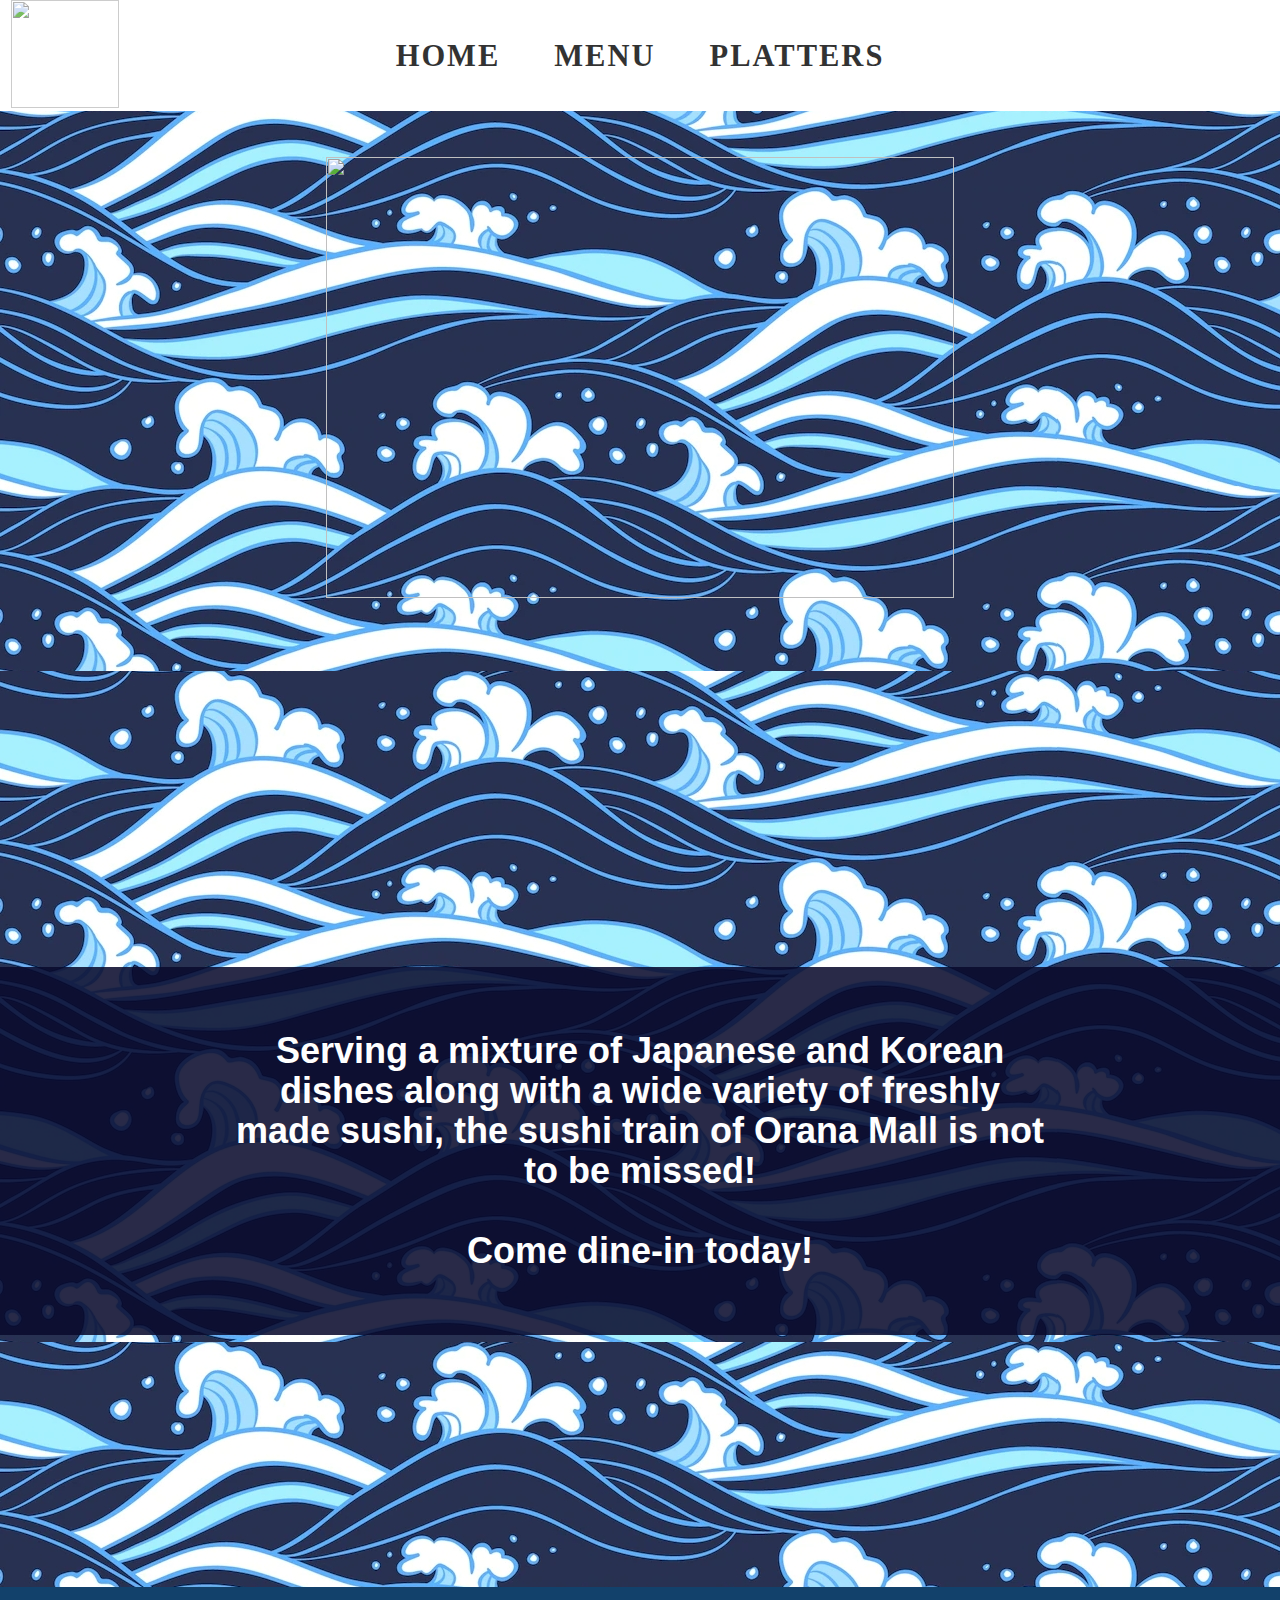
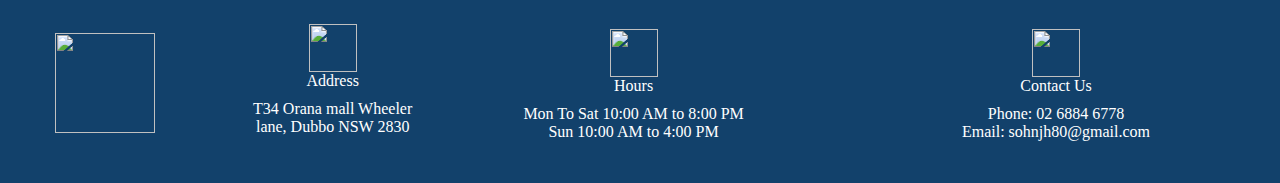
==== commit a9b972a4: "Landing page text" ====
--- a/index.html
+++ b/index.html
@@ -35,8 +35,8 @@
         srcset="https://uploads-ssl.webflow.com/63700f57ef41c943751f79d4/63700fb84a3e3c177b96884c_241540422_716466915923528_1452165786324116561_n-p-500.jpg 500w, https://uploads-ssl.webflow.com/63700f57ef41c943751f79d4/63700fb84a3e3c177b96884c_241540422_716466915923528_1452165786324116561_n.jpg 960w"
         sizes="70vw" alt="" class="image-9"/></div>
 <div id="what-were-about" class="container backboard">
-    <div class="text-block-7">Located next to BWS and the entrance from the undercover car park, Sushi Haru serves
-            dishes from both Japanese and Korean cuisines. <br/><br/>Takeaway or dine-in welcome
+    <div class="text-block-7">Serving a mixture of Japanese and Korean dishes along with a wide
+        variety of freshly made sushi, the sushi train of Orana Mall is not to be missed!<br/><br/> Come dine-in today!
     </div>
 </div>
 <section id="gallery" class="gallery wf-section"></section>
--- a/style.css
+++ b/style.css
@@ -1926,6 +1926,8 @@
   margin-right: auto;
   text-align: center;
   margin-top: 5em;
+  padding-top: 5%;
+  padding-bottom: 5%;
 }
 
 .column-3 {
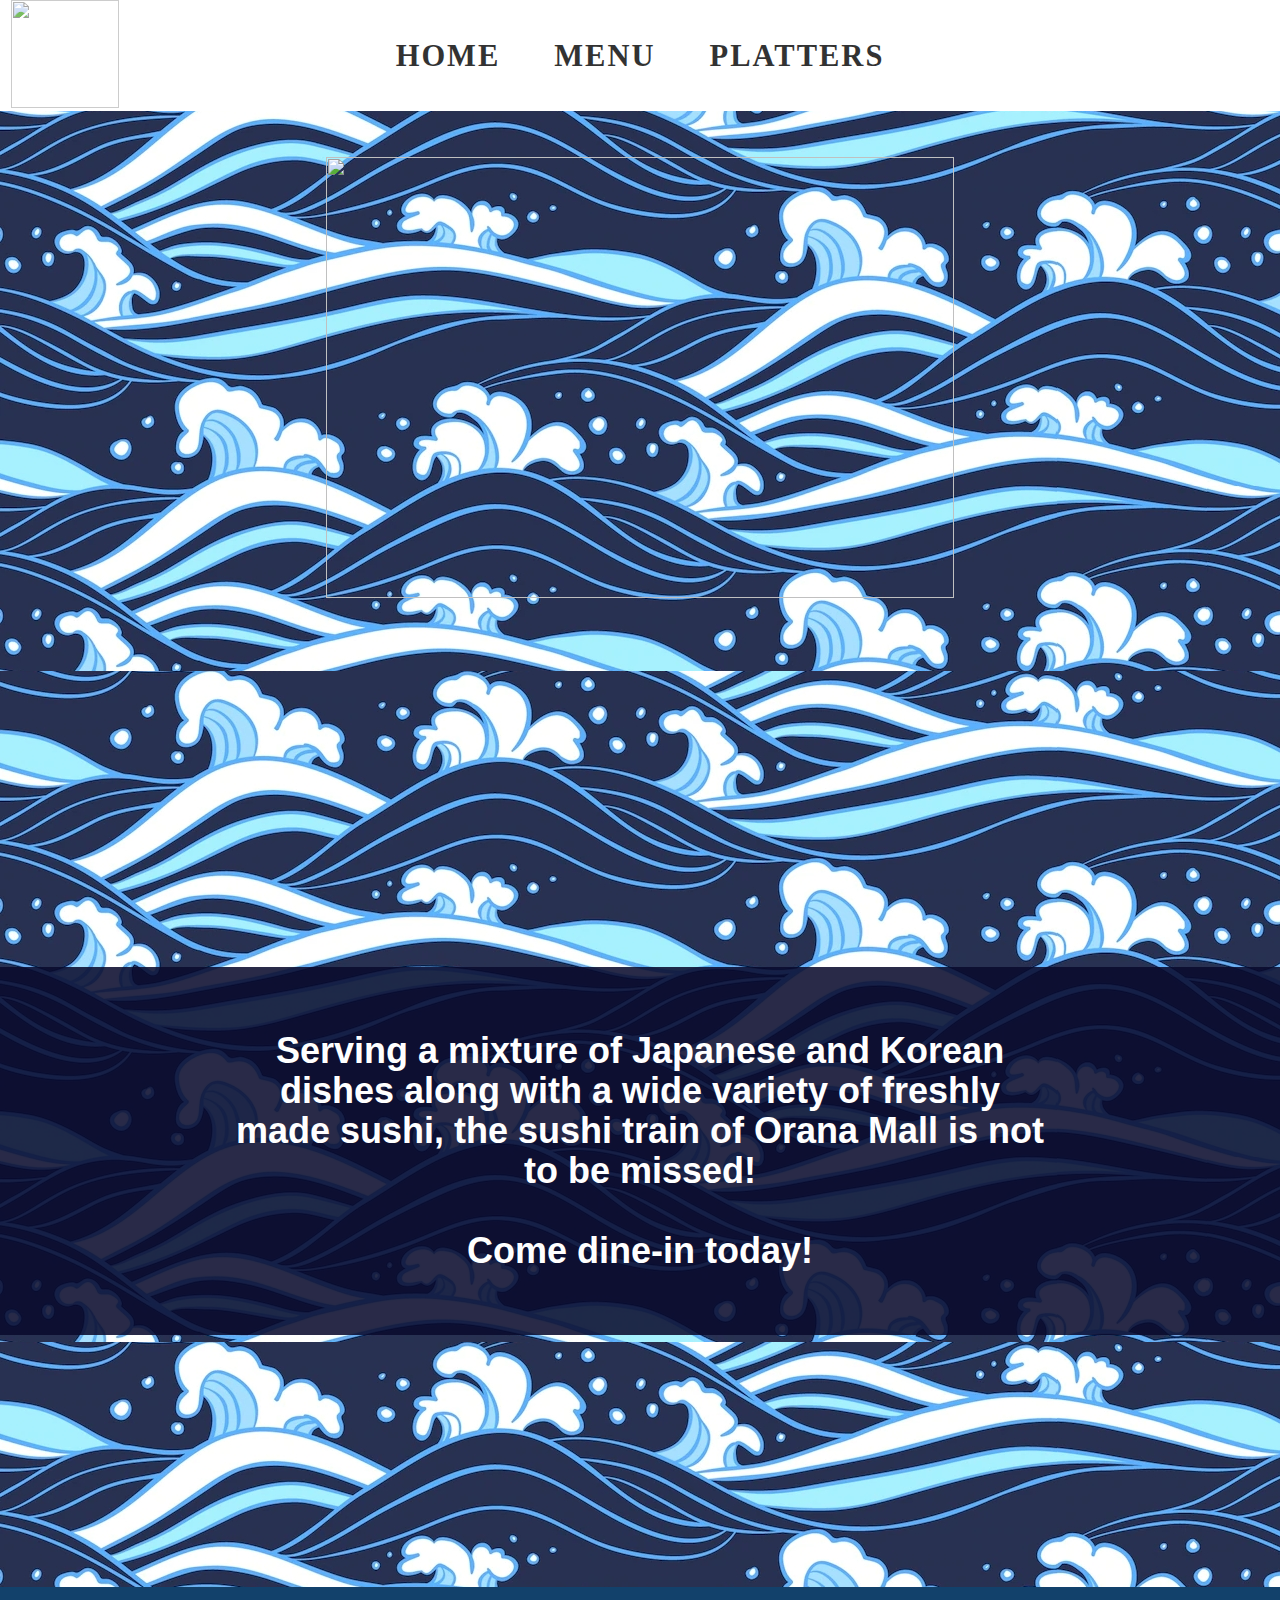
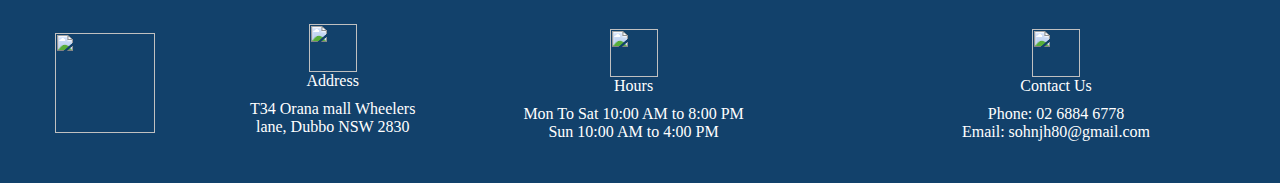
==== commit b9cbe4db: "Address Fix and Menu Icons meanings" ====
--- a/index.html
+++ b/index.html
@@ -1,7 +1,7 @@
 <html>
 <head>
     <meta charset="utf-8"/>
-    <title>Sushi Haru</title>
+    <title>Sushi Haru Dubbo - The best sushi in the western plains!</title>
     <link href="./style.css"
           rel="stylesheet" type="text/css"/>
 </head>
@@ -10,7 +10,7 @@
 
 <div class="navigation w-nav">
     <div class="navigation-wrap"><a href="index.html" aria-current="page" class="logo-link w-nav-brand w--current"><img
-            src="https://uploads-ssl.webflow.com/63700f57ef41c943751f79d4/63700fbf9e4b6727ceb3643a_Sushi%20Haru%20Logo.png"
+            src="resources/Sushi Haru Logo.png"
             width="108" alt="" class="logo-image"/></a>
         <div class="menu">
             <nav role="navigation" class="navigation-items w-nav-menu">
@@ -31,7 +31,6 @@
 
 <div class="section-6 wf-section"><img
         src="https://uploads-ssl.webflow.com/63700f57ef41c943751f79d4/63700fb84a3e3c177b96884c_241540422_716466915923528_1452165786324116561_n.jpg"
-        loading="lazy"
         srcset="https://uploads-ssl.webflow.com/63700f57ef41c943751f79d4/63700fb84a3e3c177b96884c_241540422_716466915923528_1452165786324116561_n-p-500.jpg 500w, https://uploads-ssl.webflow.com/63700f57ef41c943751f79d4/63700fb84a3e3c177b96884c_241540422_716466915923528_1452165786324116561_n.jpg 960w"
         sizes="70vw" alt="" class="image-9"/></div>
 <div id="what-were-about" class="container backboard">
@@ -51,7 +50,7 @@
                 src="resources/footer1.png"
                 loading="lazy" width="48" alt="" class="image-6"/>
             <div class="text-block-15">Address</div>
-            <div class="text-block-15">T34 Orana mall Wheeler lane, Dubbo NSW 2830<br/></div>
+            <div class="text-block-15">T34 Orana mall Wheelers lane, Dubbo NSW 2830<br/></div>
         </a></div>
         <div class="_33 middle"><a href="#" class="link-block-3 w-inline-block"><img
                 src="resources/footer2.png"
